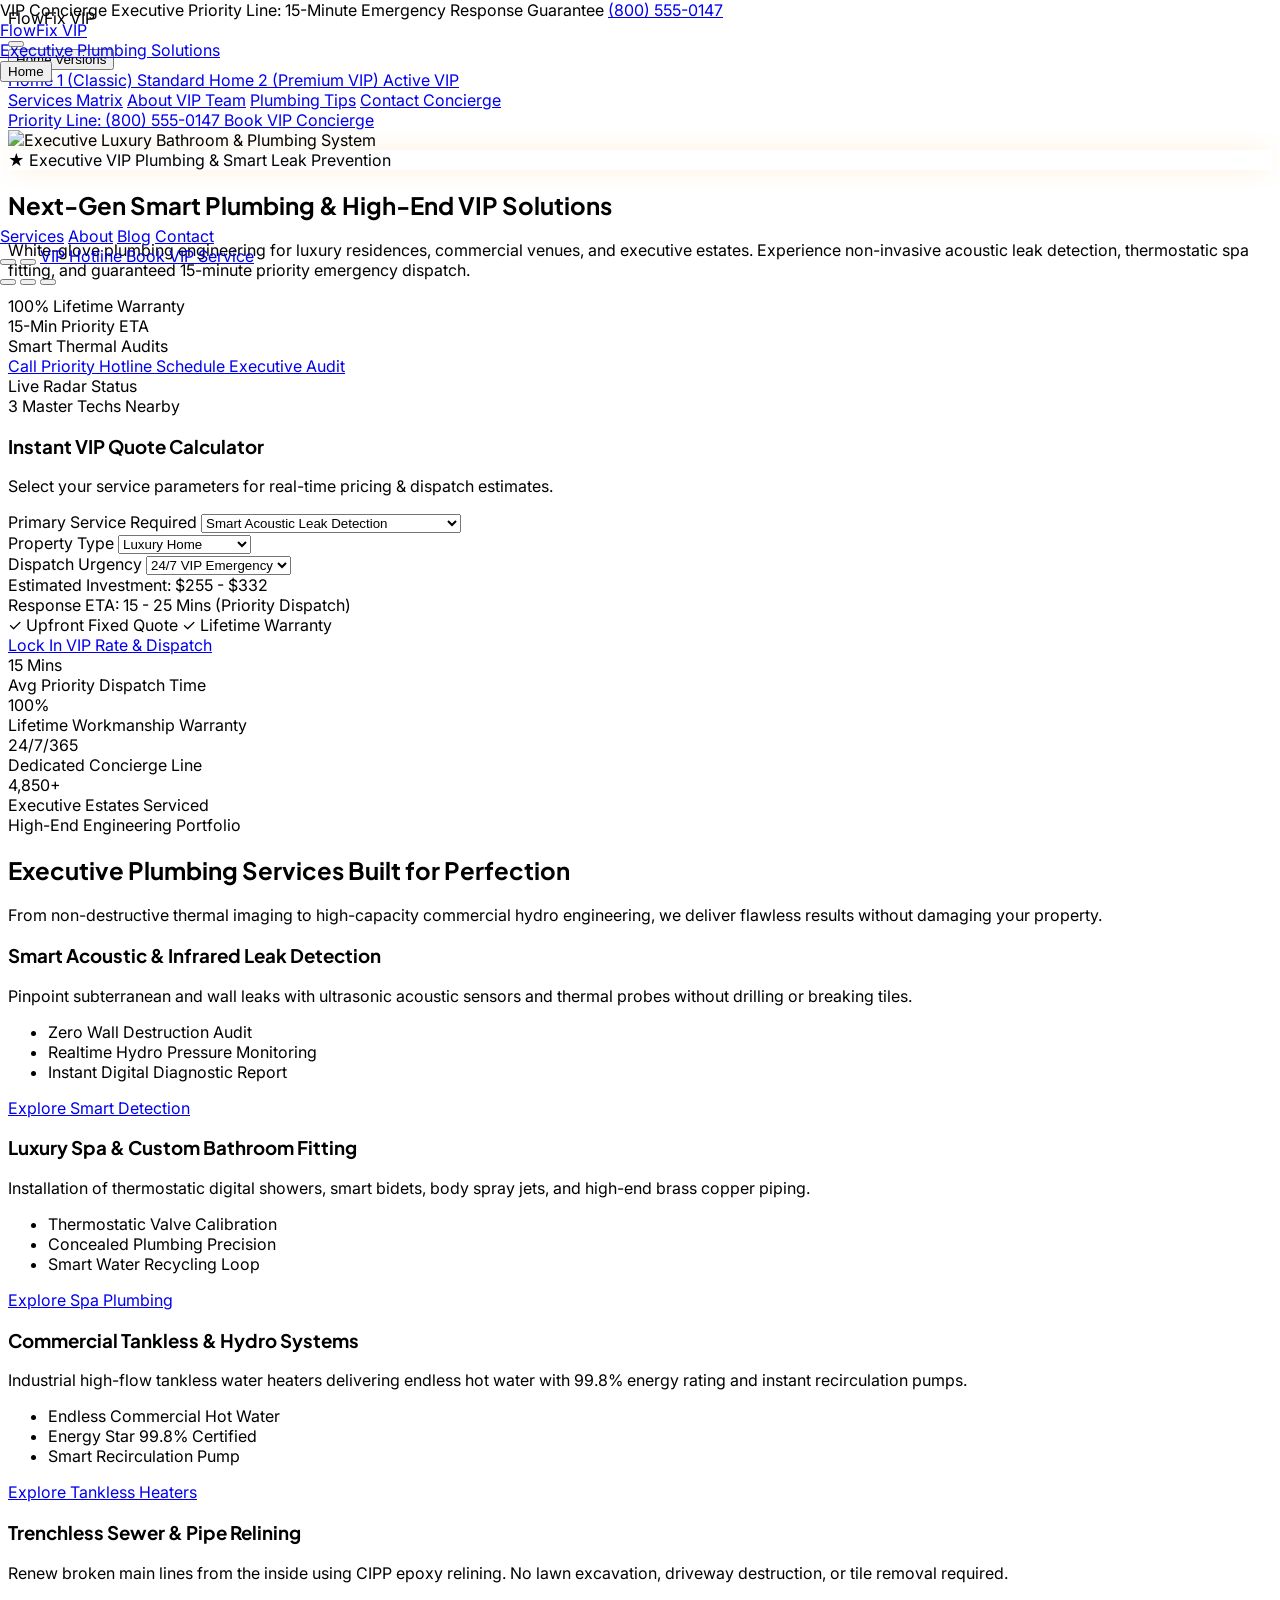
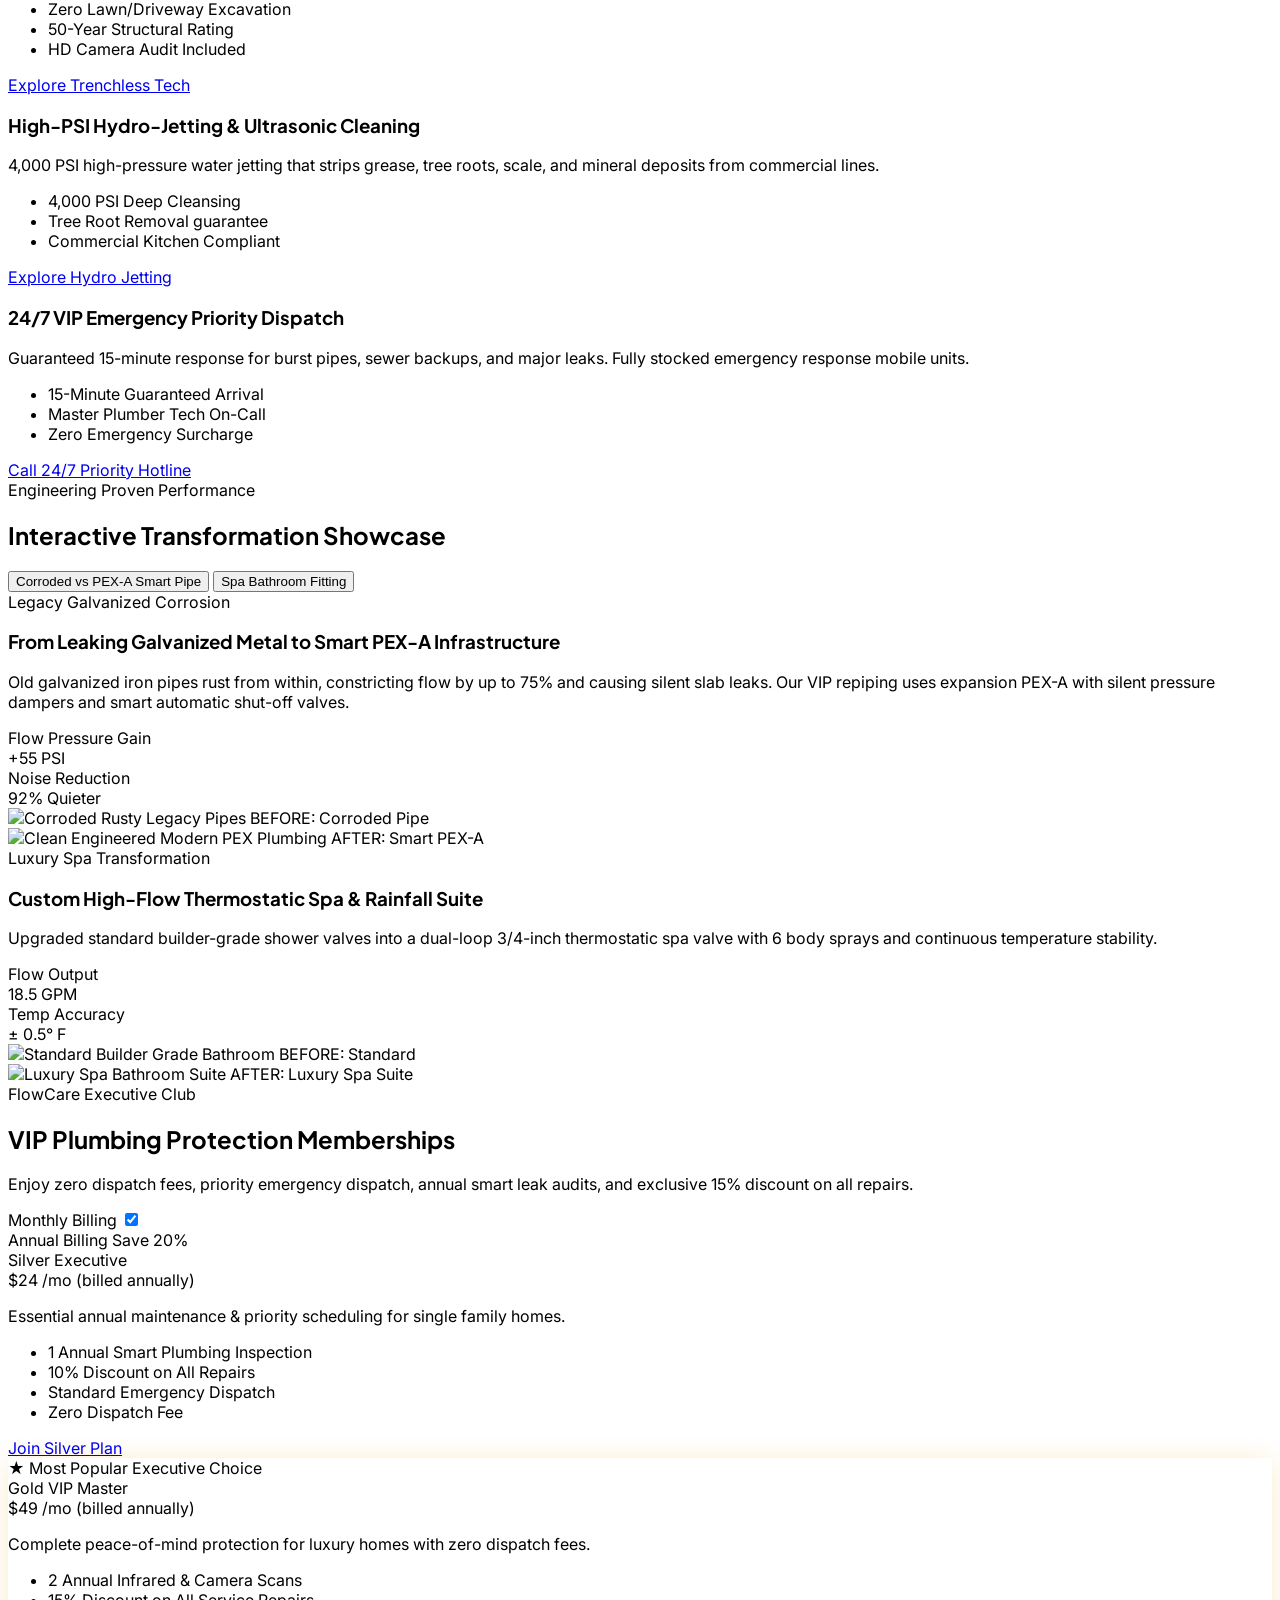
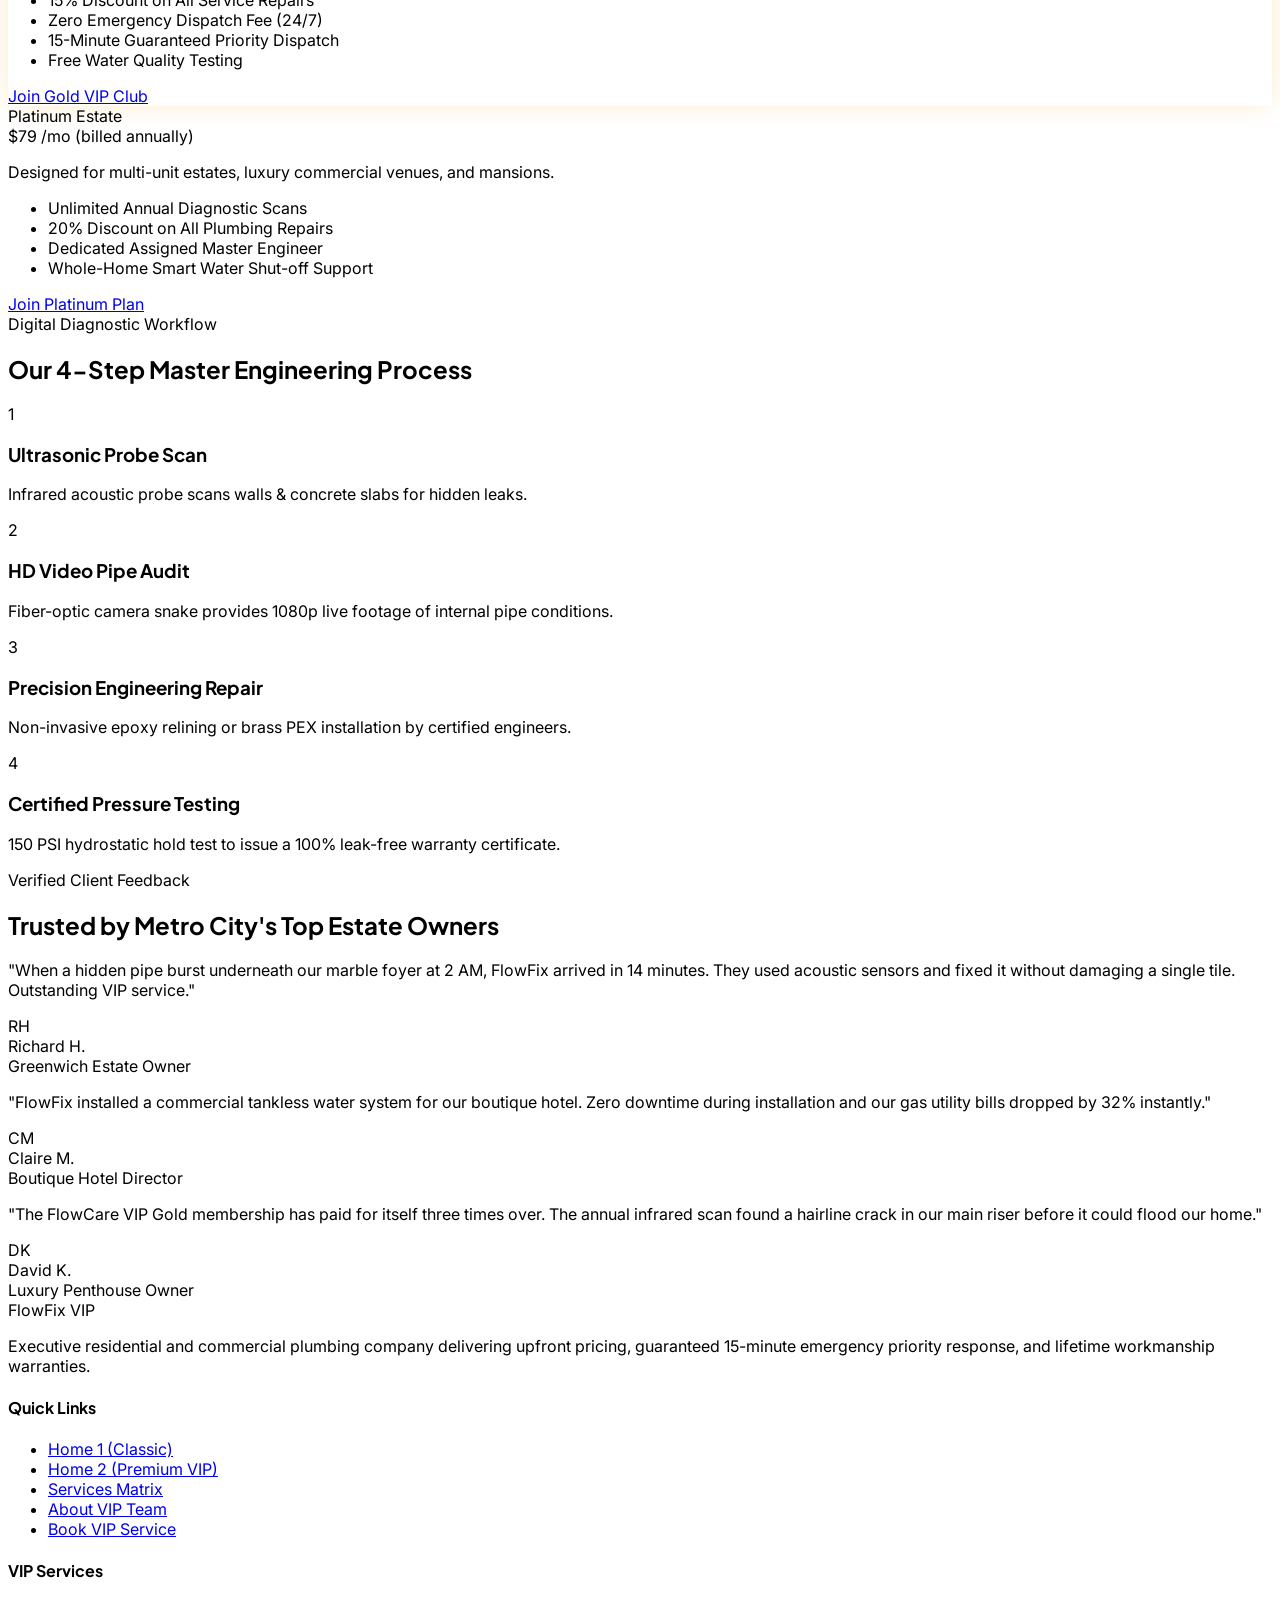
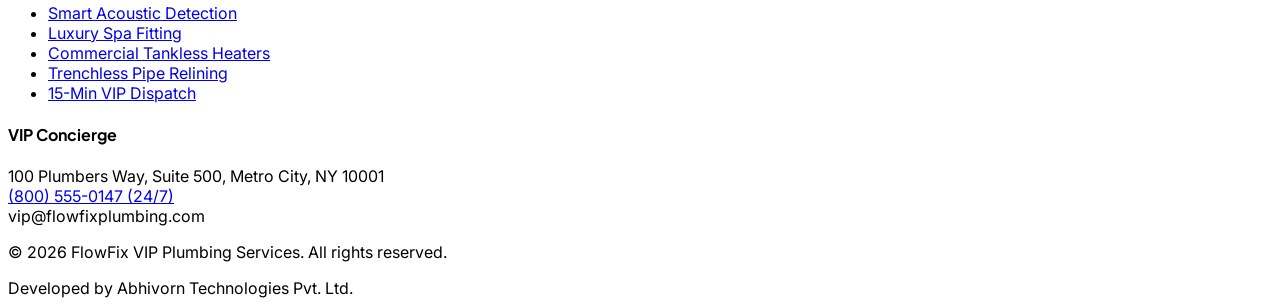
==== plumbing-services-template/index-2.html @ 9ced5f28 "i have updated homepage2 and theme" ====
<!DOCTYPE html>
<html lang="en" class="scroll-smooth">
<head>
  <meta charset="UTF-8">
  <meta name="viewport" content="width=device-width, initial-scale=1.0">
  <title>FlowFix VIP Plumbing - Premium Smart Plumbing & Executive Priority Services</title>
  <meta name="description" content="FlowFix VIP Plumbing offers high-end smart leak detection, luxury bathroom fitting, tankless water heater engineering, and 15-minute priority emergency dispatch.">
  <meta name="keywords" content="premium plumbing, smart leak detection, luxury bathroom plumbing, commercial plumber, 24/7 priority emergency plumber">
  
  <!-- Open Graph / Social Media -->
  <meta property="og:type" content="website">
  <meta property="og:title" content="FlowFix VIP Plumbing - Executive Plumbing & Smart Solutions">
  <meta property="og:description" content="White-glove plumbing care, smart acoustic leak detection, and 15-minute priority dispatch for luxury residences and commercial estates.">
  <meta property="og:image" content="https://images.unsplash.com/photo-1600585154340-be6161a56a0c?auto=format&fit=crop&w=1200&q=80">
  
  <!-- Favicon -->
  <link rel="icon" type="image/svg+xml" href="data:image/svg+xml,<svg xmlns='http://www.w3.org/2000/svg' viewBox='0 0 24 24' fill='none' stroke='%230d9488' stroke-width='2'><path d='M14.7 6.3a1 1 0 0 0 0 1.4l1.6 1.6a1 1 0 0 0 1.4 0l3.77-3.77a6 6 0 0 1-7.94 7.94l-6.91 6.91a2.12 2.12 0 0 1-3-3l6.91-6.91a6 6 0 0 1 7.94-7.94l-3.76 3.76z'/></svg>">
  
  <!-- Tailwind CSS via CDN -->
  <script src="https://cdn.tailwindcss.com"></script>
  <script>
    tailwind.config = {
      darkMode: 'class',
      theme: {
        extend: {
          colors: {
            primary: {
              DEFAULT: '#0f172a',
              50: '#f8fafc',
              100: '#f1f5f9',
              800: '#1e293b',
              900: '#0f172a',
            },
            secondary: {
              DEFAULT: '#0d9488',
              50: '#f0fdfa',
              100: '#ccfbf1',
              500: '#14b8a6',
              600: '#0d9488',
              700: '#0f766e',
            },
            emergency: {
              DEFAULT: '#dc2626',
              600: '#dc2626',
              700: '#b91c1c',
            }
          },
          fontFamily: {
            sans: ['"Plus Jakarta Sans"', 'Inter', 'sans-serif'],
          }
        }
      }
    }
  </script>
  
  <!-- Custom Stylesheets -->
  <link rel="stylesheet" href="assets/css/style.css">
  <link rel="stylesheet" href="assets/css/dark-mode.css">
  <link rel="stylesheet" href="assets/css/rtl.css">

  <!-- Lucide Icons -->
  <script src="https://unpkg.com/lucide@latest"></script>

  <!-- JSON-LD Structured Data -->
  <script type="application/ld+json">
  {
    "@context": "https://schema.org",
    "@type": "PlumbingService",
    "name": "FlowFix VIP Plumbing Services",
    "image": "https://images.unsplash.com/photo-1600585154340-be6161a56a0c?auto=format&fit=crop&w=1200&q=80",
    "telephone": "(800) 555-0147",
    "email": "vip@flowfixplumbing.com",
    "priceRange": "$$$",
    "address": {
      "@type": "PostalAddress",
      "streetAddress": "100 Plumbers Way, Suite 500 Executive Tower",
      "addressLocality": "Metro City",
      "addressRegion": "NY",
      "postalCode": "10001",
      "addressCountry": "US"
    },
    "openingHoursSpecification": {
      "@type": "OpeningHoursSpecification",
      "dayOfWeek": ["Monday", "Tuesday", "Wednesday", "Thursday", "Friday", "Saturday", "Sunday"],
      "opens": "00:00",
      "closes": "23:59"
    },
    "areaServed": "Metro Area & Executive Suburbs (40 Miles Radius)",
    "description": "Premium VIP plumbing service specializing in smart leak detection, luxury bathroom installations, tankless hydro engineering, and 15-minute emergency priority dispatch."
  }
  </script>
</head>
<body class="bg-slate-50 text-slate-900 dark:bg-slate-950 dark:text-slate-100 transition-colors duration-300">

  <!-- Header Section (Fixed Top Navbar) -->
  <header class="fixed top-0 left-0 right-0 z-50 bg-white/95 dark:bg-slate-900/95 backdrop-blur-md border-b border-slate-200 dark:border-slate-800 transition-all">
    <!-- VIP Emergency Announcement Bar -->
    <div class="bg-gradient-to-r from-amber-600 via-teal-700 to-slate-900 text-white py-2 px-4 text-center text-xs md:text-sm font-bold flex items-center justify-center gap-2 shadow-md">
      <span class="inline-flex items-center gap-1 px-2 py-0.5 rounded bg-amber-400 text-slate-950 text-[10px] uppercase font-black tracking-wider">VIP Concierge</span>
      <i data-lucide="shield-check" class="w-4 h-4 text-amber-300"></i>
      <span>Executive Priority Line: 15-Minute Emergency Response Guarantee</span>
      <a href="tel:8005550147" class="underline hover:text-amber-200 ml-2 font-black tracking-wide">(800) 555-0147</a>
    </div>

    <div class="max-w-7xl mx-auto px-4 sm:px-6 lg:px-8">
      <div class="flex items-center justify-between h-20">
        
        <!-- Brand Logo -->
        <a href="index-2.html" class="flex items-center gap-3 group focus:outline-none" aria-label="FlowFix VIP Plumbing Home">
          <div class="w-11 h-11 rounded-xl bg-gradient-to-tr from-teal-600 to-amber-500 flex items-center justify-center text-white shadow-lg shadow-teal-600/30 group-hover:scale-105 transition-transform">
            <i data-lucide="sparkles" class="w-6 h-6"></i>
          </div>
          <div class="flex flex-col">
            <div class="flex items-center gap-1.5">
              <span class="text-2xl font-extrabold tracking-tight text-slate-900 dark:text-white leading-none">Flow<span class="text-teal-600">Fix</span></span>
              <span class="px-1.5 py-0.5 rounded text-[9px] font-black uppercase bg-amber-500/20 text-amber-600 dark:text-amber-400 border border-amber-500/30">VIP</span>
            </div>
            <span class="text-[10px] font-bold tracking-widest text-slate-500 dark:text-slate-400 uppercase leading-none mt-1">Executive Plumbing Solutions</span>
          </div>
        </a>

        <!-- Desktop Navigation Links -->
        <nav class="hidden lg:flex items-center space-x-8 font-medium text-sm text-slate-700 dark:text-slate-200">
          <!-- Home Dropdown Menu -->
          <div class="nav-dropdown group relative">
            <button type="button" class="nav-dropdown-btn inline-flex items-center gap-1.5 py-2 text-teal-600 dark:text-teal-400 font-bold hover:text-teal-700 dark:hover:text-teal-300 transition-colors focus:outline-none" aria-expanded="false" aria-haspopup="true">
              <span>Home</span>
              <i data-lucide="chevron-down" class="w-4 h-4 transition-transform duration-200 dropdown-chevron"></i>
            </button>
            <div class="nav-dropdown-menu absolute left-0 top-full mt-1 w-72 rounded-xl bg-white dark:bg-slate-900 shadow-2xl border border-slate-200 dark:border-slate-800 p-2.5 z-50">
              <a href="index.html" class="flex items-start gap-3 p-3 rounded-lg hover:bg-slate-100 dark:hover:bg-slate-800 text-slate-900 dark:text-white transition-colors group/item">
                <div class="p-2 rounded-lg bg-teal-600 text-white shrink-0 shadow-md">
                  <i data-lucide="home" class="w-4 h-4"></i>
                </div>
                <div>
                  <div class="text-xs font-bold flex items-center gap-2">
                    <span>Home 1 (Classic)</span>
                    <span class="text-[10px] px-1.5 py-0.5 rounded bg-slate-100 dark:bg-slate-800 text-slate-600 dark:text-slate-400 font-bold">Standard</span>
                  </div>
                  <p class="text-[11px] text-slate-500 dark:text-slate-400 leading-snug mt-0.5">Classic residential & emergency repairs</p>
                </div>
              </a>
              <a href="index-2.html" class="flex items-start gap-3 p-3 rounded-lg bg-amber-50 dark:bg-amber-950/40 text-slate-900 dark:text-white transition-colors group/item mt-1">
                <div class="p-2 rounded-lg bg-amber-500 text-white shrink-0 shadow-md">
                  <i data-lucide="sparkles" class="w-4 h-4"></i>
                </div>
                <div>
                  <div class="text-xs font-bold flex items-center gap-2">
                    <span>Home 2 (Premium VIP)</span>
                    <span class="text-[10px] px-1.5 py-0.5 rounded bg-amber-500 text-slate-950 font-black uppercase">Active VIP</span>
                  </div>
                  <p class="text-[11px] text-slate-500 dark:text-slate-400 leading-snug mt-0.5">Luxury smart plumbing & priority dispatch</p>
                </div>
              </a>
            </div>
          </div>

          <a href="pages/services.html" class="hover:text-teal-600 dark:hover:text-teal-400 transition-colors">Services</a>
          <a href="pages/about.html" class="hover:text-teal-600 dark:hover:text-teal-400 transition-colors">About</a>
          <a href="pages/blog.html" class="hover:text-teal-600 dark:hover:text-teal-400 transition-colors">Blog</a>
          <a href="pages/contact.html" class="hover:text-teal-600 dark:hover:text-teal-400 transition-colors">Contact</a>
        </nav>

        <!-- Controls & Header CTAs -->
        <div class="hidden lg:flex items-center space-x-3">
          
          <!-- Theme Toggle -->
          <button type="button" class="theme-toggle-btn p-2.5 rounded-lg border border-slate-200 dark:border-slate-700 text-slate-600 dark:text-slate-300 hover:bg-slate-100 dark:hover:bg-slate-800 transition-colors" aria-label="Toggle dark/light mode">
            <i data-lucide="sun" class="w-5 h-5 hidden dark:block text-amber-400"></i>
            <i data-lucide="moon" class="w-5 h-5 block dark:hidden text-slate-600"></i>
          </button>

          <!-- RTL Toggle Button -->
          <button type="button" class="rtl-toggle-btn p-2.5 rounded-lg border border-slate-200 dark:border-slate-700 text-slate-600 dark:text-slate-300 hover:bg-slate-100 dark:hover:bg-slate-800 transition-colors" aria-label="Toggle LTR/RTL layout direction" title="Toggle Layout Direction (LTR/RTL)">
            <i data-lucide="arrow-left-right" class="w-5 h-5"></i>
          </button>

          <!-- VIP Priority Hotline CTA -->
          <a href="tel:8005550147" class="inline-flex items-center gap-2 px-4 py-2.5 rounded-lg bg-red-600 text-white hover:bg-red-700 font-bold text-xs uppercase tracking-wider transition-all shadow-md shadow-red-600/20 active:scale-95">
            <i data-lucide="phone-call" class="w-4 h-4 animate-bounce"></i>
            <span>VIP Hotline</span>
          </a>

          <!-- Book VIP Service CTA -->
          <a href="pages/booking.html" class="inline-flex items-center gap-2 px-5 py-2.5 rounded-lg bg-gradient-to-r from-teal-600 to-teal-700 text-white hover:from-teal-700 hover:to-teal-800 font-bold text-sm transition-all shadow-lg shadow-teal-600/25 active:scale-95">
            <i data-lucide="award" class="w-4 h-4 text-amber-300"></i>
            <span>Book VIP Service</span>
          </a>
        </div>

        <!-- Mobile Menu Controls -->
        <div class="flex items-center gap-2 lg:hidden">
          <button type="button" class="theme-toggle-btn p-2 rounded-lg border border-slate-200 dark:border-slate-700 text-slate-600 dark:text-slate-300" aria-label="Toggle dark/light mode">
            <i data-lucide="sun" class="w-5 h-5 hidden dark:block text-amber-400"></i>
            <i data-lucide="moon" class="w-5 h-5 block dark:hidden"></i>
          </button>
          <button type="button" class="rtl-toggle-btn p-2 rounded-lg border border-slate-200 dark:border-slate-700 text-slate-600 dark:text-slate-300 transition-colors" aria-label="Toggle LTR/RTL layout direction">
            <i data-lucide="arrow-left-right" class="w-5 h-5"></i>
          </button>
          <button type="button" id="mobile-menu-btn" class="p-2.5 rounded-lg text-slate-700 dark:text-slate-200 hover:bg-slate-100 dark:hover:bg-slate-800 focus:outline-none" aria-expanded="false" aria-label="Toggle mobile menu">
            <i data-lucide="menu" class="w-6 h-6"></i>
          </button>
        </div>

      </div>
    </div>
  </header>

  <!-- Mobile Drawer Menu Overlay -->
  <div id="mobile-menu-overlay" class="fixed inset-0 bg-slate-950/60 z-[60] hidden backdrop-blur-sm"></div>
  <div id="mobile-menu-drawer" class="fixed inset-y-0 right-0 w-full max-w-xs bg-white dark:bg-slate-900 z-[60] transform translate-x-full transition-transform duration-300 ease-in-out shadow-2xl p-6 flex flex-col justify-between hidden">
    <div>
      <div class="flex items-center justify-between pb-6 border-b border-slate-200 dark:border-slate-800">
        <div class="flex items-center gap-2">
          <div class="w-9 h-9 rounded-lg bg-gradient-to-tr from-teal-600 to-amber-500 flex items-center justify-center text-white">
            <i data-lucide="sparkles" class="w-5 h-5"></i>
          </div>
          <span class="text-xl font-bold text-slate-900 dark:text-white">Flow<span class="text-teal-600">Fix</span> <span class="text-xs text-amber-500 font-black uppercase">VIP</span></span>
        </div>
        <button type="button" id="mobile-menu-close-btn" class="p-2 rounded-lg text-slate-500 hover:text-slate-700 dark:hover:text-white focus:outline-none" aria-label="Close mobile menu">
          <i data-lucide="x" class="w-6 h-6"></i>
        </button>
      </div>

      <nav class="mt-6 flex flex-col space-y-3 font-semibold text-slate-800 dark:text-slate-200">
        <!-- Mobile Expandable Home Accordion -->
        <div class="border-b border-slate-100 dark:border-slate-800 pb-3">
          <button type="button" class="mobile-home-toggle w-full flex items-center justify-between py-2 text-amber-600 dark:text-amber-400 font-extrabold focus:outline-none" aria-expanded="true">
            <span class="flex items-center gap-2">
              <i data-lucide="sparkles" class="w-4 h-4 text-amber-500"></i>
              Home Versions
            </span>
            <i data-lucide="chevron-down" class="w-4 h-4 text-slate-400 transition-transform duration-200 mobile-home-chevron"></i>
          </button>
          <div class="mobile-home-sub pl-3 mt-1.5 space-y-1.5 border-l-2 border-amber-500/30">
            <a href="index.html" class="flex items-center justify-between p-2 rounded-lg hover:bg-slate-100 dark:hover:bg-slate-800 text-slate-700 dark:text-slate-300 text-xs font-semibold">
              <span>Home 1 (Classic)</span>
              <span class="text-[10px] px-1.5 py-0.5 rounded bg-slate-100 dark:bg-slate-800 text-slate-600 font-bold">Standard</span>
            </a>
            <a href="index-2.html" class="flex items-center justify-between p-2 rounded-lg bg-amber-50 dark:bg-slate-800 text-amber-700 dark:text-amber-300 text-xs font-bold">
              <span>Home 2 (Premium VIP)</span>
              <span class="text-[10px] px-1.5 py-0.5 rounded bg-amber-500 text-slate-950 font-black">Active VIP</span>
            </a>
          </div>
        </div>

        <a href="pages/services.html" class="hover:text-teal-600 py-2 border-b border-slate-100 dark:border-slate-800 transition-colors">Services Matrix</a>
        <a href="pages/about.html" class="hover:text-teal-600 py-2 border-b border-slate-100 dark:border-slate-800 transition-colors">About VIP Team</a>
        <a href="pages/blog.html" class="hover:text-teal-600 py-2 border-b border-slate-100 dark:border-slate-800 transition-colors">Plumbing Tips</a>
        <a href="pages/contact.html" class="hover:text-teal-600 py-2 border-b border-slate-100 dark:border-slate-800 transition-colors">Contact Concierge</a>
      </nav>
    </div>

    <div class="space-y-3 pt-6 border-t border-slate-200 dark:border-slate-800">
      <a href="tel:8005550147" class="w-full flex items-center justify-center gap-2 py-3 rounded-lg bg-red-600 hover:bg-red-700 text-white font-bold text-sm shadow-md">
        <i data-lucide="phone-call" class="w-4 h-4"></i>
        Priority Line: (800) 555-0147
      </a>
      <a href="pages/booking.html" class="w-full flex items-center justify-center gap-2 py-3 rounded-lg bg-gradient-to-r from-teal-600 to-amber-600 text-white font-bold text-sm shadow-md">
        <i data-lucide="calendar" class="w-4 h-4"></i>
        Book VIP Concierge
      </a>
    </div>
  </div>

  <!-- Hero Section: Premium VIP Layout with Background Visual & Priority Estimator Widget -->
  <section class="relative bg-slate-100 dark:bg-slate-950 text-slate-900 dark:text-white transition-colors duration-300 overflow-hidden pt-36 pb-20 md:pt-44 md:pb-28 lg:pt-48 lg:pb-36 border-b border-slate-200 dark:border-slate-800">
    <!-- Hero Background Image & Luxury Gradient Overlay -->
    <div class="absolute inset-0 z-0">
      <img src="https://images.unsplash.com/photo-1600585154340-be6161a56a0c?auto=format&fit=crop&w=1920&q=80" alt="Executive Luxury Bathroom & Plumbing System" class="w-full h-full object-cover opacity-15 dark:opacity-25 transition-opacity duration-300">
      <div class="absolute inset-0 bg-gradient-to-r from-slate-100 via-slate-100/95 to-slate-100/40 dark:from-slate-950 dark:via-slate-950/90 dark:to-slate-950/60 transition-colors duration-300"></div>
    </div>

    <div class="relative z-10 max-w-7xl mx-auto px-4 sm:px-6 lg:px-8">
      <div class="grid grid-cols-1 lg:grid-cols-12 gap-12 items-center">
        
        <!-- Hero Content Column -->
        <div class="lg:col-span-7 space-y-6">
          <div class="inline-flex items-center gap-2.5 px-4 py-2 rounded-full bg-amber-500/10 border border-amber-500/30 text-amber-700 dark:text-amber-300 font-extrabold text-xs uppercase tracking-wider shadow-md glow-gold">
            <span class="w-2.5 h-2.5 rounded-full bg-amber-500 animate-ping"></span>
            ★ Executive VIP Plumbing & Smart Leak Prevention
          </div>

          <h1 class="text-3xl sm:text-5xl lg:text-6xl font-extrabold tracking-tight leading-tight text-slate-900 dark:text-white">
            Next-Gen <span class="text-transparent bg-clip-text bg-gradient-to-r from-teal-600 via-amber-500 to-teal-700 dark:from-teal-400 dark:via-amber-300 dark:to-teal-200">Smart Plumbing</span> & High-End VIP Solutions
          </h1>

          <p class="text-base sm:text-lg text-slate-600 dark:text-slate-300 max-w-2xl font-normal leading-relaxed">
            White-glove plumbing engineering for luxury residences, commercial venues, and executive estates. Experience non-invasive acoustic leak detection, thermostatic spa fitting, and guaranteed 15-minute priority emergency dispatch.
          </p>

          <!-- Key Highlights Badges -->
          <div class="grid grid-cols-2 sm:grid-cols-3 gap-3 pt-2">
            <div class="flex items-center gap-2 text-xs font-bold text-slate-700 dark:text-slate-200 bg-white/80 dark:bg-slate-800/80 p-2.5 rounded-xl border border-slate-200 dark:border-slate-700/60 shadow-sm">
              <i data-lucide="shield-check" class="w-4 h-4 text-amber-500 dark:text-amber-400"></i>
              <span>100% Lifetime Warranty</span>
            </div>
            <div class="flex items-center gap-2 text-xs font-bold text-slate-700 dark:text-slate-200 bg-white/80 dark:bg-slate-800/80 p-2.5 rounded-xl border border-slate-200 dark:border-slate-700/60 shadow-sm">
              <i data-lucide="zap" class="w-4 h-4 text-teal-600 dark:text-teal-400"></i>
              <span>15-Min Priority ETA</span>
            </div>
            <div class="flex items-center gap-2 text-xs font-bold text-slate-700 dark:text-slate-200 bg-white/80 dark:bg-slate-800/80 p-2.5 rounded-xl border border-slate-200 dark:border-slate-700/60 shadow-sm col-span-2 sm:col-span-1">
              <i data-lucide="cpu" class="w-4 h-4 text-blue-600 dark:text-blue-400"></i>
              <span>Smart Thermal Audits</span>
            </div>
          </div>

          <!-- Hero Action Buttons -->
          <div class="flex flex-col sm:flex-row gap-4 pt-4">
            <a href="tel:8005550147" class="inline-flex items-center justify-center gap-2.5 px-7 py-4 rounded-xl bg-red-600 hover:bg-red-700 text-white font-bold text-base shadow-xl shadow-red-600/30 transition-all active:scale-[0.98]">
              <i data-lucide="phone-call" class="w-5 h-5"></i>
              Call Priority Hotline
            </a>
            <a href="pages/booking.html" class="inline-flex items-center justify-center gap-2.5 px-7 py-4 rounded-xl bg-gradient-to-r from-teal-600 to-amber-600 hover:from-teal-500 hover:to-amber-500 text-white font-bold text-base shadow-xl shadow-teal-600/25 transition-all active:scale-[0.98]">
              <i data-lucide="calendar" class="w-5 h-5"></i>
              Schedule Executive Audit
            </a>
          </div>
        </div>

        <!-- Hero Interactive Widget Column: Live Radar & Instant Estimator -->
        <div class="lg:col-span-5">
          <div class="bg-white/95 dark:bg-slate-900/95 backdrop-blur-xl p-6 sm:p-8 rounded-3xl border border-slate-200 dark:border-slate-700/90 shadow-2xl space-y-6 relative overflow-hidden transition-colors duration-300">
            <!-- Pulsing Status Bar -->
            <div class="flex items-center justify-between pb-4 border-b border-slate-200 dark:border-slate-700/80">
              <div class="flex items-center gap-2">
                <span class="w-3 h-3 rounded-full bg-emerald-500 animate-pulse"></span>
                <span class="text-xs font-black uppercase tracking-wider text-emerald-600 dark:text-emerald-400">Live Radar Status</span>
              </div>
              <span class="text-xs font-extrabold text-slate-700 dark:text-slate-200">3 Master Techs Nearby</span>
            </div>

            <div class="space-y-1">
              <h3 class="text-xl font-extrabold text-slate-900 dark:text-white flex items-center gap-2">
                <i data-lucide="calculator" class="w-5.5 h-5.5 text-amber-500 dark:text-amber-400"></i>
                Instant VIP Quote Calculator
              </h3>
              <p class="text-xs text-slate-600 dark:text-slate-300 font-medium leading-relaxed">Select your service parameters for real-time pricing & dispatch estimates.</p>
            </div>

            <!-- Estimator Form Controls -->
            <div class="space-y-4">
              <div>
                <label for="vip-estimator-service" class="block text-xs font-extrabold text-slate-700 dark:text-slate-200 mb-1.5 uppercase tracking-wide">Primary Service Required</label>
                <select id="vip-estimator-service" class="w-full px-3.5 py-3 rounded-xl bg-slate-100 dark:bg-slate-800 border border-slate-300 dark:border-slate-600 text-slate-900 dark:text-white text-xs font-bold focus:outline-none focus:border-amber-500 focus:ring-2 focus:ring-amber-500/20">
                  <option value="leak-detection">Smart Acoustic Leak Detection</option>
                  <option value="luxury-bath">Luxury Bathroom & Spa Fitting</option>
                  <option value="tankless">Commercial Tankless Hot Water System</option>
                  <option value="trenchless">Trenchless Sewer & Pipe Renewal</option>
                  <option value="hydro-jetting">High-PSI Hydro-Jetting Cleaning</option>
                </select>
              </div>

              <div class="grid grid-cols-2 gap-3">
                <div>
                  <label for="vip-estimator-property" class="block text-xs font-extrabold text-slate-700 dark:text-slate-200 mb-1.5 uppercase tracking-wide">Property Type</label>
                  <select id="vip-estimator-property" class="w-full px-3 py-3 rounded-xl bg-slate-100 dark:bg-slate-800 border border-slate-300 dark:border-slate-600 text-slate-900 dark:text-white text-xs font-bold focus:outline-none focus:border-amber-500 focus:ring-2 focus:ring-amber-500/20">
                    <option value="residential">Luxury Home</option>
                    <option value="estate">Executive Estate</option>
                    <option value="commercial">Commercial Tower</option>
                  </select>
                </div>
                <div>
                  <label for="vip-estimator-urgency" class="block text-xs font-extrabold text-slate-700 dark:text-slate-200 mb-1.5 uppercase tracking-wide">Dispatch Urgency</label>
                  <select id="vip-estimator-urgency" class="w-full px-3 py-3 rounded-xl bg-slate-100 dark:bg-slate-800 border border-slate-300 dark:border-slate-600 text-slate-900 dark:text-white text-xs font-bold focus:outline-none focus:border-amber-500 focus:ring-2 focus:ring-amber-500/20">
                    <option value="standard">Scheduled Visit</option>
                    <option value="emergency" selected>24/7 VIP Emergency</option>
                  </select>
                </div>
              </div>

              <!-- Realtime Output Box -->
              <div class="p-4 rounded-2xl bg-slate-50 dark:bg-slate-800/90 border border-slate-200 dark:border-slate-700 space-y-3 shadow-inner">
                <div class="flex items-center justify-between text-xs">
                  <span class="text-slate-700 dark:text-slate-200 font-extrabold">Estimated Investment:</span>
                  <span id="vip-estimated-price" class="text-2xl font-black text-amber-600 dark:text-amber-400 tracking-tight">$180 - $234</span>
                </div>
                <div class="flex items-center justify-between text-xs">
                  <span class="text-slate-700 dark:text-slate-200 font-extrabold">Response ETA:</span>
                  <span id="vip-estimated-eta" class="text-xs font-black text-red-600 dark:text-red-400 flex items-center gap-1">15 - 25 Mins (Priority Dispatch)</span>
                </div>
                <div id="vip-perks-list" class="flex flex-wrap gap-2 pt-2.5 border-t border-slate-200 dark:border-slate-700">
                  <span class="inline-flex items-center gap-1 px-2.5 py-1 rounded-full bg-teal-50 dark:bg-teal-500/20 text-teal-700 dark:text-teal-300 border border-teal-200 dark:border-teal-500/40 text-xs font-bold">✓ Upfront Fixed Quote</span>
                  <span class="inline-flex items-center gap-1 px-2.5 py-1 rounded-full bg-blue-50 dark:bg-blue-500/20 text-blue-700 dark:text-blue-300 border border-blue-200 dark:border-blue-500/40 text-xs font-bold">✓ Lifetime Warranty</span>
                </div>
              </div>

              <a href="pages/booking.html" class="w-full flex items-center justify-center gap-2 py-3.5 rounded-xl bg-amber-500 hover:bg-amber-400 text-slate-950 font-black text-sm transition-all shadow-lg shadow-amber-500/25 active:scale-[0.98]">
                <i data-lucide="check-circle" class="w-4.5 h-4.5"></i>
                Lock In VIP Rate & Dispatch
              </a>
            </div>

          </div>
        </div>

      </div>
    </div>
  </section>

  <!-- Section 1: VIP Real-Time Stats & Guarantee Bar -->
  <section class="relative bg-slate-900/90 border-b border-slate-800 text-white py-10">
    <div class="max-w-7xl mx-auto px-4 sm:px-6 lg:px-8">
      <div class="grid grid-cols-2 lg:grid-cols-4 gap-6 text-center">
        
        <div class="p-4 rounded-2xl bg-slate-800/60 border border-slate-700/50 space-y-1">
          <div class="text-2xl sm:text-3xl font-black text-amber-400">15 Mins</div>
          <div class="text-xs font-bold text-slate-300">Avg Priority Dispatch Time</div>
        </div>

        <div class="p-4 rounded-2xl bg-slate-800/60 border border-slate-700/50 space-y-1">
          <div class="text-2xl sm:text-3xl font-black text-teal-400">100%</div>
          <div class="text-xs font-bold text-slate-300">Lifetime Workmanship Warranty</div>
        </div>

        <div class="p-4 rounded-2xl bg-slate-800/60 border border-slate-700/50 space-y-1">
          <div class="text-2xl sm:text-3xl font-black text-amber-400">24/7/365</div>
          <div class="text-xs font-bold text-slate-300">Dedicated Concierge Line</div>
        </div>

        <div class="p-4 rounded-2xl bg-slate-800/60 border border-slate-700/50 space-y-1">
          <div class="text-2xl sm:text-3xl font-black text-teal-400">4,850+</div>
          <div class="text-xs font-bold text-slate-300">Executive Estates Serviced</div>
        </div>

      </div>
    </div>
  </section>

  <!-- Section 2: High-End Interactive Solutions Matrix (Premium Card Layout) -->
  <section class="py-20 lg:py-28 bg-slate-50 dark:bg-slate-950 text-slate-900 dark:text-white transition-colors">
    <div class="max-w-7xl mx-auto px-4 sm:px-6 lg:px-8 space-y-16">
      
      <!-- Section Header -->
      <div class="text-center space-y-4 max-w-3xl mx-auto">
        <div class="inline-flex items-center gap-2 px-3.5 py-1.5 rounded-full bg-teal-500/10 border border-teal-500/30 text-teal-700 dark:text-teal-300 font-extrabold text-xs uppercase tracking-wider">
          <i data-lucide="award" class="w-4 h-4 text-amber-500"></i>
          High-End Engineering Portfolio
        </div>
        <h2 class="text-3xl sm:text-4xl lg:text-5xl font-extrabold tracking-tight">
          Executive Plumbing Services Built for Perfection
        </h2>
        <p class="text-base sm:text-lg text-slate-600 dark:text-slate-400 leading-relaxed">
          From non-destructive thermal imaging to high-capacity commercial hydro engineering, we deliver flawless results without damaging your property.
        </p>
      </div>

      <!-- Solutions Matrix Cards Grid -->
      <div class="grid grid-cols-1 md:grid-cols-2 lg:grid-cols-3 gap-8">
        
        <!-- Service Card 1 -->
        <div class="card-hover p-8 rounded-3xl bg-white dark:bg-slate-900 border border-slate-200 dark:border-slate-800 shadow-xl space-y-6 flex flex-col justify-between">
          <div class="space-y-4">
            <div class="w-14 h-14 rounded-2xl bg-teal-50 dark:bg-teal-950/60 border border-teal-500/30 text-teal-600 dark:text-teal-400 flex items-center justify-center shadow-md">
              <i data-lucide="activity" class="w-7 h-7"></i>
            </div>
            <h3 class="text-xl font-extrabold text-slate-900 dark:text-white">
              Smart Acoustic & Infrared Leak Detection
            </h3>
            <p class="text-sm text-slate-600 dark:text-slate-400 leading-relaxed">
              Pinpoint subterranean and wall leaks with ultrasonic acoustic sensors and thermal probes without drilling or breaking tiles.
            </p>
            <ul class="space-y-2 text-xs font-bold text-slate-700 dark:text-slate-300">
              <li class="flex items-center gap-2"><i data-lucide="check-circle-2" class="w-4 h-4 text-teal-500"></i> Zero Wall Destruction Audit</li>
              <li class="flex items-center gap-2"><i data-lucide="check-circle-2" class="w-4 h-4 text-teal-500"></i> Realtime Hydro Pressure Monitoring</li>
              <li class="flex items-center gap-2"><i data-lucide="check-circle-2" class="w-4 h-4 text-teal-500"></i> Instant Digital Diagnostic Report</li>
            </ul>
          </div>
          <a href="pages/service-detail.html" class="inline-flex items-center justify-between w-full p-3 rounded-xl bg-slate-100 dark:bg-slate-800 text-slate-900 dark:text-white font-bold text-xs hover:bg-teal-600 hover:text-white dark:hover:bg-teal-600 transition-colors">
            <span>Explore Smart Detection</span>
            <i data-lucide="arrow-right" class="w-4 h-4"></i>
          </a>
        </div>

        <!-- Service Card 2 -->
        <div class="card-hover p-8 rounded-3xl bg-white dark:bg-slate-900 border border-slate-200 dark:border-slate-800 shadow-xl space-y-6 flex flex-col justify-between">
          <div class="space-y-4">
            <div class="w-14 h-14 rounded-2xl bg-amber-50 dark:bg-amber-950/60 border border-amber-500/30 text-amber-600 dark:text-amber-400 flex items-center justify-center shadow-md">
              <i data-lucide="bath" class="w-7 h-7"></i>
            </div>
            <h3 class="text-xl font-extrabold text-slate-900 dark:text-white">
              Luxury Spa & Custom Bathroom Fitting
            </h3>
            <p class="text-sm text-slate-600 dark:text-slate-400 leading-relaxed">
              Installation of thermostatic digital showers, smart bidets, body spray jets, and high-end brass copper piping.
            </p>
            <ul class="space-y-2 text-xs font-bold text-slate-700 dark:text-slate-300">
              <li class="flex items-center gap-2"><i data-lucide="check-circle-2" class="w-4 h-4 text-amber-500"></i> Thermostatic Valve Calibration</li>
              <li class="flex items-center gap-2"><i data-lucide="check-circle-2" class="w-4 h-4 text-amber-500"></i> Concealed Plumbing Precision</li>
              <li class="flex items-center gap-2"><i data-lucide="check-circle-2" class="w-4 h-4 text-amber-500"></i> Smart Water Recycling Loop</li>
            </ul>
          </div>
          <a href="pages/service-detail.html" class="inline-flex items-center justify-between w-full p-3 rounded-xl bg-slate-100 dark:bg-slate-800 text-slate-900 dark:text-white font-bold text-xs hover:bg-amber-500 hover:text-slate-950 transition-colors">
            <span>Explore Spa Plumbing</span>
            <i data-lucide="arrow-right" class="w-4 h-4"></i>
          </a>
        </div>

        <!-- Service Card 3 -->
        <div class="card-hover p-8 rounded-3xl bg-white dark:bg-slate-900 border border-slate-200 dark:border-slate-800 shadow-xl space-y-6 flex flex-col justify-between">
          <div class="space-y-4">
            <div class="w-14 h-14 rounded-2xl bg-teal-50 dark:bg-teal-950/60 border border-teal-500/30 text-teal-600 dark:text-teal-400 flex items-center justify-center shadow-md">
              <i data-lucide="flame" class="w-7 h-7"></i>
            </div>
            <h3 class="text-xl font-extrabold text-slate-900 dark:text-white">
              Commercial Tankless & Hydro Systems
            </h3>
            <p class="text-sm text-slate-600 dark:text-slate-400 leading-relaxed">
              Industrial high-flow tankless water heaters delivering endless hot water with 99.8% energy rating and instant recirculation pumps.
            </p>
            <ul class="space-y-2 text-xs font-bold text-slate-700 dark:text-slate-300">
              <li class="flex items-center gap-2"><i data-lucide="check-circle-2" class="w-4 h-4 text-teal-500"></i> Endless Commercial Hot Water</li>
              <li class="flex items-center gap-2"><i data-lucide="check-circle-2" class="w-4 h-4 text-teal-500"></i> Energy Star 99.8% Certified</li>
              <li class="flex items-center gap-2"><i data-lucide="check-circle-2" class="w-4 h-4 text-teal-500"></i> Smart Recirculation Pump</li>
            </ul>
          </div>
          <a href="pages/service-detail.html" class="inline-flex items-center justify-between w-full p-3 rounded-xl bg-slate-100 dark:bg-slate-800 text-slate-900 dark:text-white font-bold text-xs hover:bg-teal-600 hover:text-white dark:hover:bg-teal-600 transition-colors">
            <span>Explore Tankless Heaters</span>
            <i data-lucide="arrow-right" class="w-4 h-4"></i>
          </a>
        </div>

        <!-- Service Card 4 -->
        <div class="card-hover p-8 rounded-3xl bg-white dark:bg-slate-900 border border-slate-200 dark:border-slate-800 shadow-xl space-y-6 flex flex-col justify-between">
          <div class="space-y-4">
            <div class="w-14 h-14 rounded-2xl bg-blue-50 dark:bg-blue-950/60 border border-blue-500/30 text-blue-600 dark:text-blue-400 flex items-center justify-center shadow-md">
              <i data-lucide="layers" class="w-7 h-7"></i>
            </div>
            <h3 class="text-xl font-extrabold text-slate-900 dark:text-white">
              Trenchless Sewer & Pipe Relining
            </h3>
            <p class="text-sm text-slate-600 dark:text-slate-400 leading-relaxed">
              Renew broken main lines from the inside using CIPP epoxy relining. No lawn excavation, driveway destruction, or tile removal required.
            </p>
            <ul class="space-y-2 text-xs font-bold text-slate-700 dark:text-slate-300">
              <li class="flex items-center gap-2"><i data-lucide="check-circle-2" class="w-4 h-4 text-blue-500"></i> Zero Lawn/Driveway Excavation</li>
              <li class="flex items-center gap-2"><i data-lucide="check-circle-2" class="w-4 h-4 text-blue-500"></i> 50-Year Structural Rating</li>
              <li class="flex items-center gap-2"><i data-lucide="check-circle-2" class="w-4 h-4 text-blue-500"></i> HD Camera Audit Included</li>
            </ul>
          </div>
          <a href="pages/service-detail.html" class="inline-flex items-center justify-between w-full p-3 rounded-xl bg-slate-100 dark:bg-slate-800 text-slate-900 dark:text-white font-bold text-xs hover:bg-blue-600 hover:text-white transition-colors">
            <span>Explore Trenchless Tech</span>
            <i data-lucide="arrow-right" class="w-4 h-4"></i>
          </a>
        </div>

        <!-- Service Card 5 -->
        <div class="card-hover p-8 rounded-3xl bg-white dark:bg-slate-900 border border-slate-200 dark:border-slate-800 shadow-xl space-y-6 flex flex-col justify-between">
          <div class="space-y-4">
            <div class="w-14 h-14 rounded-2xl bg-teal-50 dark:bg-teal-950/60 border border-teal-500/30 text-teal-600 dark:text-teal-400 flex items-center justify-center shadow-md">
              <i data-lucide="droplet" class="w-7 h-7"></i>
            </div>
            <h3 class="text-xl font-extrabold text-slate-900 dark:text-white">
              High-PSI Hydro-Jetting & Ultrasonic Cleaning
            </h3>
            <p class="text-sm text-slate-600 dark:text-slate-400 leading-relaxed">
              4,000 PSI high-pressure water jetting that strips grease, tree roots, scale, and mineral deposits from commercial lines.
            </p>
            <ul class="space-y-2 text-xs font-bold text-slate-700 dark:text-slate-300">
              <li class="flex items-center gap-2"><i data-lucide="check-circle-2" class="w-4 h-4 text-teal-500"></i> 4,000 PSI Deep Cleansing</li>
              <li class="flex items-center gap-2"><i data-lucide="check-circle-2" class="w-4 h-4 text-teal-500"></i> Tree Root Removal guarantee</li>
              <li class="flex items-center gap-2"><i data-lucide="check-circle-2" class="w-4 h-4 text-teal-500"></i> Commercial Kitchen Compliant</li>
            </ul>
          </div>
          <a href="pages/service-detail.html" class="inline-flex items-center justify-between w-full p-3 rounded-xl bg-slate-100 dark:bg-slate-800 text-slate-900 dark:text-white font-bold text-xs hover:bg-teal-600 hover:text-white transition-colors">
            <span>Explore Hydro Jetting</span>
            <i data-lucide="arrow-right" class="w-4 h-4"></i>
          </a>
        </div>

        <!-- Service Card 6 -->
        <div class="card-hover p-8 rounded-3xl bg-white dark:bg-slate-900 border border-slate-200 dark:border-slate-800 shadow-xl space-y-6 flex flex-col justify-between">
          <div class="space-y-4">
            <div class="w-14 h-14 rounded-2xl bg-amber-50 dark:bg-amber-950/60 border border-amber-500/30 text-amber-600 dark:text-amber-400 flex items-center justify-center shadow-md">
              <i data-lucide="shield-alert" class="w-7 h-7"></i>
            </div>
            <h3 class="text-xl font-extrabold text-slate-900 dark:text-white">
              24/7 VIP Emergency Priority Dispatch
            </h3>
            <p class="text-sm text-slate-600 dark:text-slate-400 leading-relaxed">
              Guaranteed 15-minute response for burst pipes, sewer backups, and major leaks. Fully stocked emergency response mobile units.
            </p>
            <ul class="space-y-2 text-xs font-bold text-slate-700 dark:text-slate-300">
              <li class="flex items-center gap-2"><i data-lucide="check-circle-2" class="w-4 h-4 text-red-500"></i> 15-Minute Guaranteed Arrival</li>
              <li class="flex items-center gap-2"><i data-lucide="check-circle-2" class="w-4 h-4 text-red-500"></i> Master Plumber Tech On-Call</li>
              <li class="flex items-center gap-2"><i data-lucide="check-circle-2" class="w-4 h-4 text-red-500"></i> Zero Emergency Surcharge</li>
            </ul>
          </div>
          <a href="tel:8005550147" class="inline-flex items-center justify-between w-full p-3 rounded-xl bg-red-600 text-white font-bold text-xs hover:bg-red-700 transition-colors">
            <span>Call 24/7 Priority Hotline</span>
            <i data-lucide="phone-call" class="w-4 h-4"></i>
          </a>
        </div>

      </div>
    </div>
  </section>

  <!-- Section 3: Before & After Interactive Showcase -->
  <section class="py-20 bg-slate-100 dark:bg-slate-900/60 border-y border-slate-200 dark:border-slate-800 text-slate-900 dark:text-white">
    <div class="max-w-7xl mx-auto px-4 sm:px-6 lg:px-8 space-y-12">
      
      <div class="flex flex-col md:flex-row md:items-end justify-between gap-6">
        <div class="space-y-3">
          <span class="text-xs font-extrabold uppercase tracking-wider text-teal-600 dark:text-teal-400">Engineering Proven Performance</span>
          <h2 class="text-3xl sm:text-4xl font-extrabold tracking-tight">Interactive Transformation Showcase</h2>
        </div>
        
        <!-- Showcase Tab Switcher Buttons -->
        <div class="flex items-center gap-2 p-1.5 rounded-2xl bg-white dark:bg-slate-800 border border-slate-200 dark:border-slate-700 shadow-sm">
          <button type="button" data-target="showcase-1" class="showcase-tab-btn px-4 py-2 rounded-xl text-xs font-extrabold transition-all bg-teal-600 text-white shadow-lg">
            Corroded vs PEX-A Smart Pipe
          </button>
          <button type="button" data-target="showcase-2" class="showcase-tab-btn px-4 py-2 rounded-xl text-xs font-extrabold transition-all bg-slate-200 dark:bg-slate-800 text-slate-700 dark:text-slate-300">
            Spa Bathroom Fitting
          </button>
        </div>
      </div>

      <!-- Showcase Panel 1 -->
      <div id="showcase-1" class="showcase-panel grid grid-cols-1 lg:grid-cols-12 gap-8 items-center bg-white dark:bg-slate-900 p-6 sm:p-10 rounded-3xl border border-slate-200 dark:border-slate-800 shadow-2xl">
        <div class="lg:col-span-6 space-y-6">
          <div class="inline-flex items-center gap-2 px-3 py-1 rounded-full bg-red-500/10 text-red-600 dark:text-red-400 text-xs font-bold">
            <i data-lucide="alert-circle" class="w-4 h-4"></i> Legacy Galvanized Corrosion
          </div>
          <h3 class="text-2xl sm:text-3xl font-extrabold text-slate-900 dark:text-white">
            From Leaking Galvanized Metal to Smart PEX-A Infrastructure
          </h3>
          <p class="text-sm text-slate-600 dark:text-slate-400 leading-relaxed">
            Old galvanized iron pipes rust from within, constricting flow by up to 75% and causing silent slab leaks. Our VIP repiping uses expansion PEX-A with silent pressure dampers and smart automatic shut-off valves.
          </p>

          <div class="grid grid-cols-2 gap-4">
            <div class="p-4 rounded-xl bg-slate-50 dark:bg-slate-800/80 border border-slate-200 dark:border-slate-700">
              <div class="text-xs text-slate-500 dark:text-slate-400 font-bold">Flow Pressure Gain</div>
              <div class="text-2xl font-black text-teal-600 dark:text-teal-400">+55 PSI</div>
            </div>
            <div class="p-4 rounded-xl bg-slate-50 dark:bg-slate-800/80 border border-slate-200 dark:border-slate-700">
              <div class="text-xs text-slate-500 dark:text-slate-400 font-bold">Noise Reduction</div>
              <div class="text-2xl font-black text-amber-500">92% Quieter</div>
            </div>
          </div>
        </div>

        <div class="lg:col-span-6 grid grid-cols-2 gap-4">
          <div class="space-y-2">
            <div class="relative rounded-2xl overflow-hidden shadow-lg border border-red-500/30">
              <img src="https://images.unsplash.com/photo-1585704032915-c3400ca199e7?auto=format&fit=crop&w=600&q=80" alt="Corroded Rusty Legacy Pipes" class="w-full h-48 sm:h-64 object-cover">
              <span class="absolute top-3 left-3 bg-red-600 text-white text-[10px] font-black uppercase px-2.5 py-1 rounded-lg">BEFORE: Corroded Pipe</span>
            </div>
          </div>
          <div class="space-y-2">
            <div class="relative rounded-2xl overflow-hidden shadow-lg border border-teal-500/30">
              <img src="https://images.unsplash.com/photo-1584622650111-993a426fbf0a?auto=format&fit=crop&w=600&q=80" alt="Clean Engineered Modern PEX Plumbing" class="w-full h-48 sm:h-64 object-cover">
              <span class="absolute top-3 left-3 bg-teal-600 text-white text-[10px] font-black uppercase px-2.5 py-1 rounded-lg">AFTER: Smart PEX-A</span>
            </div>
          </div>
        </div>
      </div>

      <!-- Showcase Panel 2 (Hidden by default) -->
      <div id="showcase-2" class="showcase-panel hidden grid grid-cols-1 lg:grid-cols-12 gap-8 items-center bg-white dark:bg-slate-900 p-6 sm:p-10 rounded-3xl border border-slate-200 dark:border-slate-800 shadow-2xl">
        <div class="lg:col-span-6 space-y-6">
          <div class="inline-flex items-center gap-2 px-3 py-1 rounded-full bg-amber-500/10 text-amber-600 dark:text-amber-400 text-xs font-bold">
            <i data-lucide="sparkles" class="w-4 h-4"></i> Luxury Spa Transformation
          </div>
          <h3 class="text-2xl sm:text-3xl font-extrabold text-slate-900 dark:text-white">
            Custom High-Flow Thermostatic Spa & Rainfall Suite
          </h3>
          <p class="text-sm text-slate-600 dark:text-slate-400 leading-relaxed">
            Upgraded standard builder-grade shower valves into a dual-loop 3/4-inch thermostatic spa valve with 6 body sprays and continuous temperature stability.
          </p>

          <div class="grid grid-cols-2 gap-4">
            <div class="p-4 rounded-xl bg-slate-50 dark:bg-slate-800/80 border border-slate-200 dark:border-slate-700">
              <div class="text-xs text-slate-500 dark:text-slate-400 font-bold">Flow Output</div>
              <div class="text-2xl font-black text-amber-500">18.5 GPM</div>
            </div>
            <div class="p-4 rounded-xl bg-slate-50 dark:bg-slate-800/80 border border-slate-200 dark:border-slate-700">
              <div class="text-xs text-slate-500 dark:text-slate-400 font-bold">Temp Accuracy</div>
              <div class="text-2xl font-black text-teal-600 dark:text-teal-400">± 0.5° F</div>
            </div>
          </div>
        </div>

        <div class="lg:col-span-6 grid grid-cols-2 gap-4">
          <div class="space-y-2">
            <div class="relative rounded-2xl overflow-hidden shadow-lg border border-slate-300 dark:border-slate-700">
              <img src="https://images.unsplash.com/photo-1552321554-5fefe8c9ef14?auto=format&fit=crop&w=600&q=80" alt="Standard Builder Grade Bathroom" class="w-full h-48 sm:h-64 object-cover">
              <span class="absolute top-3 left-3 bg-slate-700 text-white text-[10px] font-black uppercase px-2.5 py-1 rounded-lg">BEFORE: Standard</span>
            </div>
          </div>
          <div class="space-y-2">
            <div class="relative rounded-2xl overflow-hidden shadow-lg border border-amber-500/30">
              <img src="https://images.unsplash.com/photo-1620626011761-996317b8d101?auto=format&fit=crop&w=600&q=80" alt="Luxury Spa Bathroom Suite" class="w-full h-48 sm:h-64 object-cover">
              <span class="absolute top-3 left-3 bg-amber-500 text-slate-950 text-[10px] font-black uppercase px-2.5 py-1 rounded-lg">AFTER: Luxury Spa Suite</span>
            </div>
          </div>
        </div>
      </div>

    </div>
  </section>

  <!-- Section 4: FlowCare VIP Club Membership Tiers -->
  <section class="py-20 lg:py-28 bg-slate-50 dark:bg-slate-950 text-slate-900 dark:text-white transition-colors">
    <div class="max-w-7xl mx-auto px-4 sm:px-6 lg:px-8 space-y-16">
      
      <div class="text-center space-y-4 max-w-3xl mx-auto">
        <span class="text-xs font-extrabold uppercase tracking-wider text-amber-500">FlowCare Executive Club</span>
        <h2 class="text-3xl sm:text-4xl lg:text-5xl font-extrabold tracking-tight">VIP Plumbing Protection Memberships</h2>
        <p class="text-base text-slate-600 dark:text-slate-400">
          Enjoy zero dispatch fees, priority emergency dispatch, annual smart leak audits, and exclusive 15% discount on all repairs.
        </p>

        <!-- Annual Billing Discount Switcher -->
        <div class="inline-flex items-center gap-4 pt-4">
          <span class="text-xs font-bold text-slate-600 dark:text-slate-400">Monthly Billing</span>
          <label for="vip-billing-toggle" class="relative inline-flex items-center cursor-pointer">
            <input type="checkbox" id="vip-billing-toggle" class="sr-only peer" checked>
            <div class="w-14 h-7 bg-slate-300 dark:bg-slate-700 peer-focus:outline-none rounded-full peer peer-checked:after:translate-x-full peer-checked:after:border-white after:content-[''] after:absolute after:top-0.5 after:left-[2px] after:bg-white after:border-slate-300 after:border after:rounded-full after:h-6 after:w-6 after:transition-all peer-checked:bg-amber-500"></div>
          </label>
          <span class="text-xs font-extrabold text-amber-600 dark:text-amber-400 flex items-center gap-1.5">
            Annual Billing
            <span class="px-2 py-0.5 rounded-full bg-amber-500/20 text-amber-700 dark:text-amber-300 text-[10px] uppercase font-black">Save 20%</span>
          </span>
        </div>
      </div>

      <!-- Pricing Cards Grid -->
      <div class="grid grid-cols-1 md:grid-cols-3 gap-8">
        
        <!-- Silver Plan -->
        <div class="card-hover p-8 rounded-3xl bg-white dark:bg-slate-900 border border-slate-200 dark:border-slate-800 shadow-lg space-y-6 flex flex-col justify-between">
          <div class="space-y-4">
            <div class="text-xs font-black uppercase tracking-wider text-slate-500 dark:text-slate-400">Silver Executive</div>
            <div class="flex items-baseline gap-1">
              <span id="price-silver" class="text-4xl font-black text-slate-900 dark:text-white">$24</span>
              <span class="billing-cycle-label text-xs text-slate-500 dark:text-slate-400 font-bold">/mo (billed annually)</span>
            </div>
            <p class="text-xs text-slate-600 dark:text-slate-400">Essential annual maintenance & priority scheduling for single family homes.</p>
            <ul class="space-y-2.5 text-xs font-semibold text-slate-700 dark:text-slate-300 pt-2">
              <li class="flex items-center gap-2"><i data-lucide="check" class="w-4 h-4 text-teal-500"></i> 1 Annual Smart Plumbing Inspection</li>
              <li class="flex items-center gap-2"><i data-lucide="check" class="w-4 h-4 text-teal-500"></i> 10% Discount on All Repairs</li>
              <li class="flex items-center gap-2"><i data-lucide="check" class="w-4 h-4 text-teal-500"></i> Standard Emergency Dispatch</li>
              <li class="flex items-center gap-2 text-slate-400 line-through"><i data-lucide="x" class="w-4 h-4 text-slate-400"></i> Zero Dispatch Fee</li>
            </ul>
          </div>
          <a href="pages/booking.html" class="w-full text-center py-3 rounded-xl bg-slate-100 dark:bg-slate-800 hover:bg-teal-600 hover:text-white text-slate-900 dark:text-white font-bold text-xs transition-colors">
            Join Silver Plan
          </a>
        </div>

        <!-- Gold Plan (Featured) -->
        <div class="card-hover relative p-8 rounded-3xl bg-slate-900 text-white border-2 border-amber-500 shadow-2xl glow-gold space-y-6 flex flex-col justify-between">
          <span class="absolute -top-3.5 left-1/2 -translate-x-1/2 bg-amber-500 text-slate-950 text-[10px] font-black uppercase tracking-widest px-4 py-1 rounded-full shadow-md">
            ★ Most Popular Executive Choice
          </span>

          <div class="space-y-4 pt-2">
            <div class="text-xs font-black uppercase tracking-wider text-amber-400">Gold VIP Master</div>
            <div class="flex items-baseline gap-1">
              <span id="price-gold" class="text-5xl font-black text-amber-400">$49</span>
              <span class="billing-cycle-label text-xs text-slate-300 font-bold">/mo (billed annually)</span>
            </div>
            <p class="text-xs text-slate-300">Complete peace-of-mind protection for luxury homes with zero dispatch fees.</p>
            <ul class="space-y-2.5 text-xs font-semibold text-slate-200 pt-2">
              <li class="flex items-center gap-2"><i data-lucide="check-circle-2" class="w-4 h-4 text-amber-400"></i> 2 Annual Infrared & Camera Scans</li>
              <li class="flex items-center gap-2"><i data-lucide="check-circle-2" class="w-4 h-4 text-amber-400"></i> 15% Discount on All Service Repairs</li>
              <li class="flex items-center gap-2"><i data-lucide="check-circle-2" class="w-4 h-4 text-amber-400"></i> Zero Emergency Dispatch Fee (24/7)</li>
              <li class="flex items-center gap-2"><i data-lucide="check-circle-2" class="w-4 h-4 text-amber-400"></i> 15-Minute Guaranteed Priority Dispatch</li>
              <li class="flex items-center gap-2"><i data-lucide="check-circle-2" class="w-4 h-4 text-amber-400"></i> Free Water Quality Testing</li>
            </ul>
          </div>
          <a href="pages/booking.html" class="w-full text-center py-3.5 rounded-xl bg-amber-500 hover:bg-amber-400 text-slate-950 font-black text-xs transition-all shadow-lg shadow-amber-500/30">
            Join Gold VIP Club
          </a>
        </div>

        <!-- Platinum Plan -->
        <div class="card-hover p-8 rounded-3xl bg-white dark:bg-slate-900 border border-slate-200 dark:border-slate-800 shadow-lg space-y-6 flex flex-col justify-between">
          <div class="space-y-4">
            <div class="text-xs font-black uppercase tracking-wider text-teal-600 dark:text-teal-400">Platinum Estate</div>
            <div class="flex items-baseline gap-1">
              <span id="price-platinum" class="text-4xl font-black text-slate-900 dark:text-white">$79</span>
              <span class="billing-cycle-label text-xs text-slate-500 dark:text-slate-400 font-bold">/mo (billed annually)</span>
            </div>
            <p class="text-xs text-slate-600 dark:text-slate-400">Designed for multi-unit estates, luxury commercial venues, and mansions.</p>
            <ul class="space-y-2.5 text-xs font-semibold text-slate-700 dark:text-slate-300 pt-2">
              <li class="flex items-center gap-2"><i data-lucide="check" class="w-4 h-4 text-teal-500"></i> Unlimited Annual Diagnostic Scans</li>
              <li class="flex items-center gap-2"><i data-lucide="check" class="w-4 h-4 text-teal-500"></i> 20% Discount on All Plumbing Repairs</li>
              <li class="flex items-center gap-2"><i data-lucide="check" class="w-4 h-4 text-teal-500"></i> Dedicated Assigned Master Engineer</li>
              <li class="flex items-center gap-2"><i data-lucide="check" class="w-4 h-4 text-teal-500"></i> Whole-Home Smart Water Shut-off Support</li>
            </ul>
          </div>
          <a href="pages/booking.html" class="w-full text-center py-3 rounded-xl bg-slate-100 dark:bg-slate-800 hover:bg-teal-600 hover:text-white text-slate-900 dark:text-white font-bold text-xs transition-colors">
            Join Platinum Plan
          </a>
        </div>

      </div>
    </div>
  </section>

  <!-- Section 5: 4-Step Digital Master Diagnostic Process -->
  <section class="py-20 bg-slate-900 text-white border-y border-slate-800">
    <div class="max-w-7xl mx-auto px-4 sm:px-6 lg:px-8 space-y-16">
      
      <div class="text-center space-y-4 max-w-3xl mx-auto">
        <span class="text-xs font-extrabold uppercase tracking-wider text-teal-400">Digital Diagnostic Workflow</span>
        <h2 class="text-3xl sm:text-4xl font-extrabold tracking-tight">Our 4-Step Master Engineering Process</h2>
      </div>

      <div class="grid grid-cols-1 md:grid-cols-2 lg:grid-cols-4 gap-8">
        
        <div class="p-6 rounded-2xl bg-slate-800/90 border border-slate-700 space-y-4 relative">
          <div class="w-10 h-10 rounded-xl bg-teal-600 text-white font-black text-lg flex items-center justify-center">1</div>
          <h3 class="text-lg font-extrabold text-white">Ultrasonic Probe Scan</h3>
          <p class="text-xs text-slate-300 font-medium leading-relaxed">Infrared acoustic probe scans walls & concrete slabs for hidden leaks.</p>
        </div>

        <div class="p-6 rounded-2xl bg-slate-800/90 border border-slate-700 space-y-4 relative">
          <div class="w-10 h-10 rounded-xl bg-amber-500 text-slate-950 font-black text-lg flex items-center justify-center">2</div>
          <h3 class="text-lg font-extrabold text-white">HD Video Pipe Audit</h3>
          <p class="text-xs text-slate-300 font-medium leading-relaxed">Fiber-optic camera snake provides 1080p live footage of internal pipe conditions.</p>
        </div>

        <div class="p-6 rounded-2xl bg-slate-800/90 border border-slate-700 space-y-4 relative">
          <div class="w-10 h-10 rounded-xl bg-teal-600 text-white font-black text-lg flex items-center justify-center">3</div>
          <h3 class="text-lg font-extrabold text-white">Precision Engineering Repair</h3>
          <p class="text-xs text-slate-300 font-medium leading-relaxed">Non-invasive epoxy relining or brass PEX installation by certified engineers.</p>
        </div>

        <div class="p-6 rounded-2xl bg-slate-800/90 border border-slate-700 space-y-4 relative">
          <div class="w-10 h-10 rounded-xl bg-amber-500 text-slate-950 font-black text-lg flex items-center justify-center">4</div>
          <h3 class="text-lg font-extrabold text-white">Certified Pressure Testing</h3>
          <p class="text-xs text-slate-300 font-medium leading-relaxed">150 PSI hydrostatic hold test to issue a 100% leak-free warranty certificate.</p>
        </div>

      </div>
    </div>
  </section>

  <!-- Section 6: Executive Testimonials & Verified Reviews -->
  <section class="py-20 bg-slate-50 dark:bg-slate-950 text-slate-900 dark:text-white transition-colors">
    <div class="max-w-7xl mx-auto px-4 sm:px-6 lg:px-8 space-y-12">
      <div class="text-center space-y-3">
        <span class="text-xs font-extrabold uppercase tracking-wider text-amber-500">Verified Client Feedback</span>
        <h2 class="text-3xl sm:text-4xl font-extrabold">Trusted by Metro City's Top Estate Owners</h2>
      </div>

      <div class="grid grid-cols-1 md:grid-cols-3 gap-8">
        
        <div class="p-8 rounded-3xl bg-white dark:bg-slate-900 border border-slate-200 dark:border-slate-800 shadow-xl space-y-4">
          <div class="flex items-center gap-1 text-amber-400">
            <i data-lucide="star" class="w-4 h-4 fill-current"></i>
            <i data-lucide="star" class="w-4 h-4 fill-current"></i>
            <i data-lucide="star" class="w-4 h-4 fill-current"></i>
            <i data-lucide="star" class="w-4 h-4 fill-current"></i>
            <i data-lucide="star" class="w-4 h-4 fill-current"></i>
          </div>
          <p class="text-xs text-slate-600 dark:text-slate-300 italic leading-relaxed">
            "When a hidden pipe burst underneath our marble foyer at 2 AM, FlowFix arrived in 14 minutes. They used acoustic sensors and fixed it without damaging a single tile. Outstanding VIP service."
          </p>
          <div class="flex items-center gap-3 pt-2 border-t border-slate-100 dark:border-slate-800">
            <div class="w-10 h-10 rounded-full bg-teal-600 text-white font-black flex items-center justify-center">RH</div>
            <div>
              <div class="text-xs font-bold text-slate-900 dark:text-white">Richard H.</div>
              <div class="text-[10px] text-slate-500">Greenwich Estate Owner</div>
            </div>
          </div>
        </div>

        <div class="p-8 rounded-3xl bg-white dark:bg-slate-900 border border-slate-200 dark:border-slate-800 shadow-xl space-y-4">
          <div class="flex items-center gap-1 text-amber-400">
            <i data-lucide="star" class="w-4 h-4 fill-current"></i>
            <i data-lucide="star" class="w-4 h-4 fill-current"></i>
            <i data-lucide="star" class="w-4 h-4 fill-current"></i>
            <i data-lucide="star" class="w-4 h-4 fill-current"></i>
            <i data-lucide="star" class="w-4 h-4 fill-current"></i>
          </div>
          <p class="text-xs text-slate-600 dark:text-slate-300 italic leading-relaxed">
            "FlowFix installed a commercial tankless water system for our boutique hotel. Zero downtime during installation and our gas utility bills dropped by 32% instantly."
          </p>
          <div class="flex items-center gap-3 pt-2 border-t border-slate-100 dark:border-slate-800">
            <div class="w-10 h-10 rounded-full bg-amber-500 text-slate-950 font-black flex items-center justify-center">CM</div>
            <div>
              <div class="text-xs font-bold text-slate-900 dark:text-white">Claire M.</div>
              <div class="text-[10px] text-slate-500">Boutique Hotel Director</div>
            </div>
          </div>
        </div>

        <div class="p-8 rounded-3xl bg-white dark:bg-slate-900 border border-slate-200 dark:border-slate-800 shadow-xl space-y-4">
          <div class="flex items-center gap-1 text-amber-400">
            <i data-lucide="star" class="w-4 h-4 fill-current"></i>
            <i data-lucide="star" class="w-4 h-4 fill-current"></i>
            <i data-lucide="star" class="w-4 h-4 fill-current"></i>
            <i data-lucide="star" class="w-4 h-4 fill-current"></i>
            <i data-lucide="star" class="w-4 h-4 fill-current"></i>
          </div>
          <p class="text-xs text-slate-600 dark:text-slate-300 italic leading-relaxed">
            "The FlowCare VIP Gold membership has paid for itself three times over. The annual infrared scan found a hairline crack in our main riser before it could flood our home."
          </p>
          <div class="flex items-center gap-3 pt-2 border-t border-slate-100 dark:border-slate-800">
            <div class="w-10 h-10 rounded-full bg-teal-600 text-white font-black flex items-center justify-center">DK</div>
            <div>
              <div class="text-xs font-bold text-slate-900 dark:text-white">David K.</div>
              <div class="text-[10px] text-slate-500">Luxury Penthouse Owner</div>
            </div>
          </div>
        </div>

      </div>
    </div>
  </section>

  <!-- Footer Section -->
  <footer class="bg-slate-100 dark:bg-slate-950 text-slate-600 dark:text-slate-400 border-t border-slate-200 dark:border-slate-800 pt-16 pb-12">
    <div class="max-w-7xl mx-auto px-4 sm:px-6 lg:px-8 space-y-12">
      <div class="grid grid-cols-1 md:grid-cols-2 lg:grid-cols-5 gap-8">
        
        <!-- Brand Info -->
        <div class="lg:col-span-2 space-y-4">
          <div class="flex items-center gap-2">
            <div class="w-10 h-10 rounded-xl bg-gradient-to-tr from-teal-600 to-amber-500 flex items-center justify-center text-white shadow-md">
              <i data-lucide="sparkles" class="w-5 h-5"></i>
            </div>
            <span class="text-2xl font-extrabold text-slate-900 dark:text-white">Flow<span class="text-teal-600 dark:text-teal-500">Fix</span> <span class="text-amber-500 text-xs uppercase font-black">VIP</span></span>
          </div>
          <p class="text-sm text-slate-600 dark:text-slate-400 max-w-sm leading-relaxed">
            Executive residential and commercial plumbing company delivering upfront pricing, guaranteed 15-minute emergency priority response, and lifetime workmanship warranties.
          </p>
        </div>

        <!-- Quick Links -->
        <div class="space-y-4">
          <h4 class="text-sm font-bold text-slate-900 dark:text-white uppercase tracking-wider">Quick Links</h4>
          <ul class="space-y-2 text-sm">
            <li><a href="index.html" class="hover:text-teal-600 dark:hover:text-teal-400 transition-colors flex items-center gap-1.5"><i data-lucide="chevron-right" class="w-3.5 h-3.5 text-teal-600"></i> Home 1 (Classic)</a></li>
            <li><a href="index-2.html" class="hover:text-teal-600 dark:hover:text-teal-400 font-bold text-teal-600 transition-colors flex items-center gap-1.5"><i data-lucide="chevron-right" class="w-3.5 h-3.5 text-teal-600"></i> Home 2 (Premium VIP)</a></li>
            <li><a href="pages/services.html" class="hover:text-teal-600 dark:hover:text-teal-400 transition-colors flex items-center gap-1.5"><i data-lucide="chevron-right" class="w-3.5 h-3.5 text-teal-600"></i> Services Matrix</a></li>
            <li><a href="pages/about.html" class="hover:text-teal-600 dark:hover:text-teal-400 transition-colors flex items-center gap-1.5"><i data-lucide="chevron-right" class="w-3.5 h-3.5 text-teal-600"></i> About VIP Team</a></li>
            <li><a href="pages/booking.html" class="hover:text-teal-600 dark:hover:text-teal-400 transition-colors flex items-center gap-1.5"><i data-lucide="chevron-right" class="w-3.5 h-3.5 text-teal-600"></i> Book VIP Service</a></li>
          </ul>
        </div>

        <!-- Our Services -->
        <div class="space-y-4">
          <h4 class="text-sm font-bold text-slate-900 dark:text-white uppercase tracking-wider">VIP Services</h4>
          <ul class="space-y-2 text-sm">
            <li><a href="pages/service-detail.html" class="hover:text-teal-600 dark:hover:text-teal-400 transition-colors flex items-center gap-1.5"><i data-lucide="activity" class="w-3.5 h-3.5 text-teal-600"></i> Smart Acoustic Detection</a></li>
            <li><a href="pages/services.html" class="hover:text-teal-600 dark:hover:text-teal-400 transition-colors flex items-center gap-1.5"><i data-lucide="bath" class="w-3.5 h-3.5 text-teal-600"></i> Luxury Spa Fitting</a></li>
            <li><a href="pages/services.html" class="hover:text-teal-600 dark:hover:text-teal-400 transition-colors flex items-center gap-1.5"><i data-lucide="flame" class="w-3.5 h-3.5 text-teal-600"></i> Commercial Tankless Heaters</a></li>
            <li><a href="pages/services.html" class="hover:text-teal-600 dark:hover:text-teal-400 transition-colors flex items-center gap-1.5"><i data-lucide="layers" class="w-3.5 h-3.5 text-teal-600"></i> Trenchless Pipe Relining</a></li>
            <li><a href="pages/services.html" class="hover:text-teal-600 dark:hover:text-teal-400 transition-colors flex items-center gap-1.5"><i data-lucide="alert-triangle" class="w-3.5 h-3.5 text-red-500"></i> 15-Min VIP Dispatch</a></li>
          </ul>
        </div>

        <!-- Contact Info -->
        <div class="space-y-4">
          <h4 class="text-sm font-bold text-slate-900 dark:text-white uppercase tracking-wider">VIP Concierge</h4>
          <div class="space-y-3 text-sm">
            <div class="flex items-start gap-2.5">
              <i data-lucide="map-pin" class="w-4 h-4 text-teal-600 dark:text-teal-500 shrink-0 mt-0.5"></i>
              <span>100 Plumbers Way, Suite 500, Metro City, NY 10001</span>
            </div>
            <div class="flex items-center gap-2.5">
              <i data-lucide="phone" class="w-4 h-4 text-red-600 dark:text-red-500 shrink-0"></i>
              <a href="tel:8005550147" class="hover:text-teal-600 font-extrabold text-slate-900 dark:text-white">(800) 555-0147 (24/7)</a>
            </div>
            <div class="flex items-center gap-2.5">
              <i data-lucide="mail" class="w-4 h-4 text-teal-600 dark:text-teal-500 shrink-0"></i>
              <span>vip@flowfixplumbing.com</span>
            </div>
          </div>
        </div>

      </div>

      <div class="pt-8 flex flex-col md:flex-row items-center justify-between gap-4 text-xs text-slate-500 dark:text-slate-400">
        <p>© 2026 FlowFix VIP Plumbing Services. All rights reserved.</p>
        <div class="flex items-center justify-center gap-1.5 text-center font-medium">
          <span>Developed by</span>
          <span class="font-semibold text-slate-800 dark:text-slate-200">Abhivorn Technologies Pvt. Ltd.</span>
        </div>
      </div>
    </div>
  </footer>

  <!-- Floating Priority Call Button for Mobile -->
  <a href="tel:8005550147" class="floating-call-btn lg:hidden w-14 h-14 rounded-full bg-red-600 text-white flex items-center justify-center shadow-2xl active:scale-95" aria-label="Call Priority Emergency Plumber">
    <i data-lucide="phone-call" class="w-6 h-6 animate-bounce"></i>
  </a>

  <!-- Application Scripts -->
  <script src="assets/js/main.js"></script>
</body>
</html>
---- plumbing-services-template/assets/css/style.css ----
/* FlowFix Plumbing - Master Stylesheet */
@import url('https://fonts.googleapis.com/css2?family=Inter:wght@400;500;600;700&family=Plus+Jakarta+Sans:wght@500;600;700;800&display=swap');

:root {
  --color-primary: #0f172a;
  --color-secondary: #0d9488;
  --color-secondary-hover: #0f766e;
  --color-emergency: #dc2626;
  --font-heading: 'Plus Jakarta Sans', sans-serif;
  --font-body: 'Inter', sans-serif;
}

html {
  scroll-behavior: smooth;
  font-family: var(--font-body);
}

body {
  text-rendering: optimizeLegibility;
  -webkit-font-smoothing: antialiased;
  -moz-osx-font-smoothing: grayscale;
}

/* Guaranteed Fixed Top Header Navbar across all scroll viewports */
header {
  position: fixed !important;
  top: 0 !important;
  left: 0 !important;
  right: 0 !important;
  width: 100% !important;
  z-index: 50 !important;
}

h1, h2, h3, h4, h5, h6 {
  font-family: var(--font-heading);
}

/* Accessibility Focus Ring */
*:focus-visible {
  outline: 2px solid var(--color-secondary);
  outline-offset: 2px;
}

/* Touch Targets Minimum 44px for accessibility */
.touch-target {
  min-width: 44px;
  min-height: 44px;
  display: inline-flex;
  align-items: center;
  justify-content: center;
}

/* Floating Emergency Call Button for Mobile */
.floating-call-btn {
  position: fixed;
  bottom: 1.5rem;
  right: 1.5rem;
  z-index: 50;
  box-shadow: 0 10px 25px -5px rgba(220, 38, 38, 0.4);
  transition: transform 0.2s ease, box-shadow 0.2s ease;
}

.floating-call-btn:hover {
  transform: scale(1.05);
}

/* Skeleton Loading Animation */
@keyframes skeleton-loading {
  0% { background-color: rgba(226, 232, 240, 0.8); }
  50% { background-color: rgba(203, 213, 225, 0.4); }
  100% { background-color: rgba(226, 232, 240, 0.8); }
}

.skeleton {
  animation: skeleton-loading 1.5s infinite ease-in-out;
  border-radius: 0.375rem;
}

.dark .skeleton {
  animation: skeleton-loading-dark 1.5s infinite ease-in-out;
}

@keyframes skeleton-loading-dark {
  0% { background-color: rgba(51, 65, 85, 0.8); }
  50% { background-color: rgba(30, 41, 59, 0.4); }
  100% { background-color: rgba(51, 65, 85, 0.8); }
}

/* Custom Scrollbar */
::-webkit-scrollbar {
  width: 10px;
}
::-webkit-scrollbar-track {
  background: #f1f5f9;
}
.dark ::-webkit-scrollbar-track {
  background: #0f172a;
}
::-webkit-scrollbar-thumb {
  background: #94a3b8;
  border-radius: 5px;
}
::-webkit-scrollbar-thumb:hover {
  background: #0d9488;
}

/* Pulse animation for 24/7 status badge */
.pulse-badge {
  box-shadow: 0 0 0 0 rgba(220, 38, 38, 0.7);
  animation: pulse-red 2s infinite;
}

@keyframes pulse-red {
  0% { transform: scale(0.95); box-shadow: 0 0 0 0 rgba(220, 38, 38, 0.7); }
  70% { transform: scale(1); box-shadow: 0 0 0 8px rgba(220, 38, 38, 0); }
  100% { transform: scale(0.95); box-shadow: 0 0 0 0 rgba(220, 38, 38, 0); }
}

/* Interactive Card Elevate effect (Hover for mouse, tap active for touch) */
.card-hover {
  transition: transform 0.25s cubic-bezier(0.16, 1, 0.3, 1), box-shadow 0.25s cubic-bezier(0.16, 1, 0.3, 1);
  touch-action: manipulation;
}

@media (hover: hover) {
  .card-hover:hover {
    transform: translateY(-4px);
    box-shadow: 0 20px 25px -5px rgba(15, 23, 42, 0.08), 0 8px 10px -6px rgba(15, 23, 42, 0.04);
  }
}

.card-hover:active,
.active-tap:active {
  transform: scale(0.98);
  opacity: 0.95;
}

/* Header Dropdown Menu Styling */
.nav-dropdown {
  position: relative;
}

.nav-dropdown-menu {
  opacity: 0;
  visibility: hidden;
  transform: translateY(8px);
  transition: opacity 0.2s ease, transform 0.2s ease, visibility 0.2s ease;
}

@media (hover: hover) {
  .nav-dropdown:hover .nav-dropdown-menu {
    opacity: 1;
    visibility: visible;
    transform: translateY(0);
  }
  .nav-dropdown:hover .dropdown-chevron {
    transform: rotate(180deg);
  }
}

.nav-dropdown-menu.is-open {
  opacity: 1 !important;
  visibility: visible !important;
  transform: translateY(0) !important;
}

.nav-dropdown.is-open .dropdown-chevron {
  transform: rotate(180deg) !important;
}

/* Pulse Glow & Glassmorphism Utilities */
.glass-panel {
  background: rgba(255, 255, 255, 0.75);
  backdrop-filter: blur(16px);
  -webkit-backdrop-filter: blur(16px);
}
.dark .glass-panel {
  background: rgba(15, 23, 42, 0.8);
}

.glow-gold {
  box-shadow: 0 0 25px -5px rgba(245, 158, 11, 0.3);
}

.glow-teal {
  box-shadow: 0 0 25px -5px rgba(13, 148, 136, 0.35);
}
---- plumbing-services-template/assets/css/dark-mode.css ----
/* FlowFix Plumbing - Dark Mode Enhancements */
.dark body {
  background-color: #0b1120;
  color: #f1f5f9;
}

.dark input,
.dark select,
.dark textarea {
  background-color: #1e293b;
  border-color: #334155;
  color: #f8fafc;
}

.dark input::placeholder,
.dark textarea::placeholder {
  color: #94a3b8;
}

.dark input:focus,
.dark select:focus,
.dark textarea:focus {
  border-color: #14b8a6;
  background-color: #0f172a;
}

.dark .card-surface {
  background-color: #1e293b;
  border-color: #334155;
}

.dark .map-placeholder {
  background-color: #1e293b;
  border-color: #334155;
  color: #94a3b8;
}

.dark .nav-sticky {
  background-color: rgba(15, 23, 42, 0.95);
  border-bottom-color: #1e293b;
}

.dark .hero-overlay {
  background: linear-gradient(180deg, rgba(15, 23, 42, 0.9) 0%, rgba(15, 23, 42, 0.95) 100%);
}
---- plumbing-services-template/assets/css/rtl.css ----
/* FlowFix Plumbing - RTL Direction Overrides */
html[dir="rtl"] {
  direction: rtl;
  text-align: right;
}

html[dir="rtl"] .rtl-flip {
  transform: scaleX(-1);
}

html[dir="rtl"] .floating-call-btn {
  right: auto;
  left: 1.5rem;
}

html[dir="rtl"] .space-x-reverse > :not([hidden]) ~ :not([hidden]) {
  --tw-space-x-reverse: 1;
}

html[dir="rtl"] .border-l-4 {
  border-left-width: 0;
  border-right-width: 4px;
}

html[dir="rtl"] .pl-4 {
  padding-left: 0;
  padding-right: 1rem;
}

html[dir="rtl"] .pr-4 {
  padding-right: 0;
  padding-left: 1rem;
}

html[dir="rtl"] .ml-auto {
  margin-left: 0;
  margin-right: auto;
}

html[dir="rtl"] .mr-auto {
  margin-right: 0;
  margin-left: auto;
}
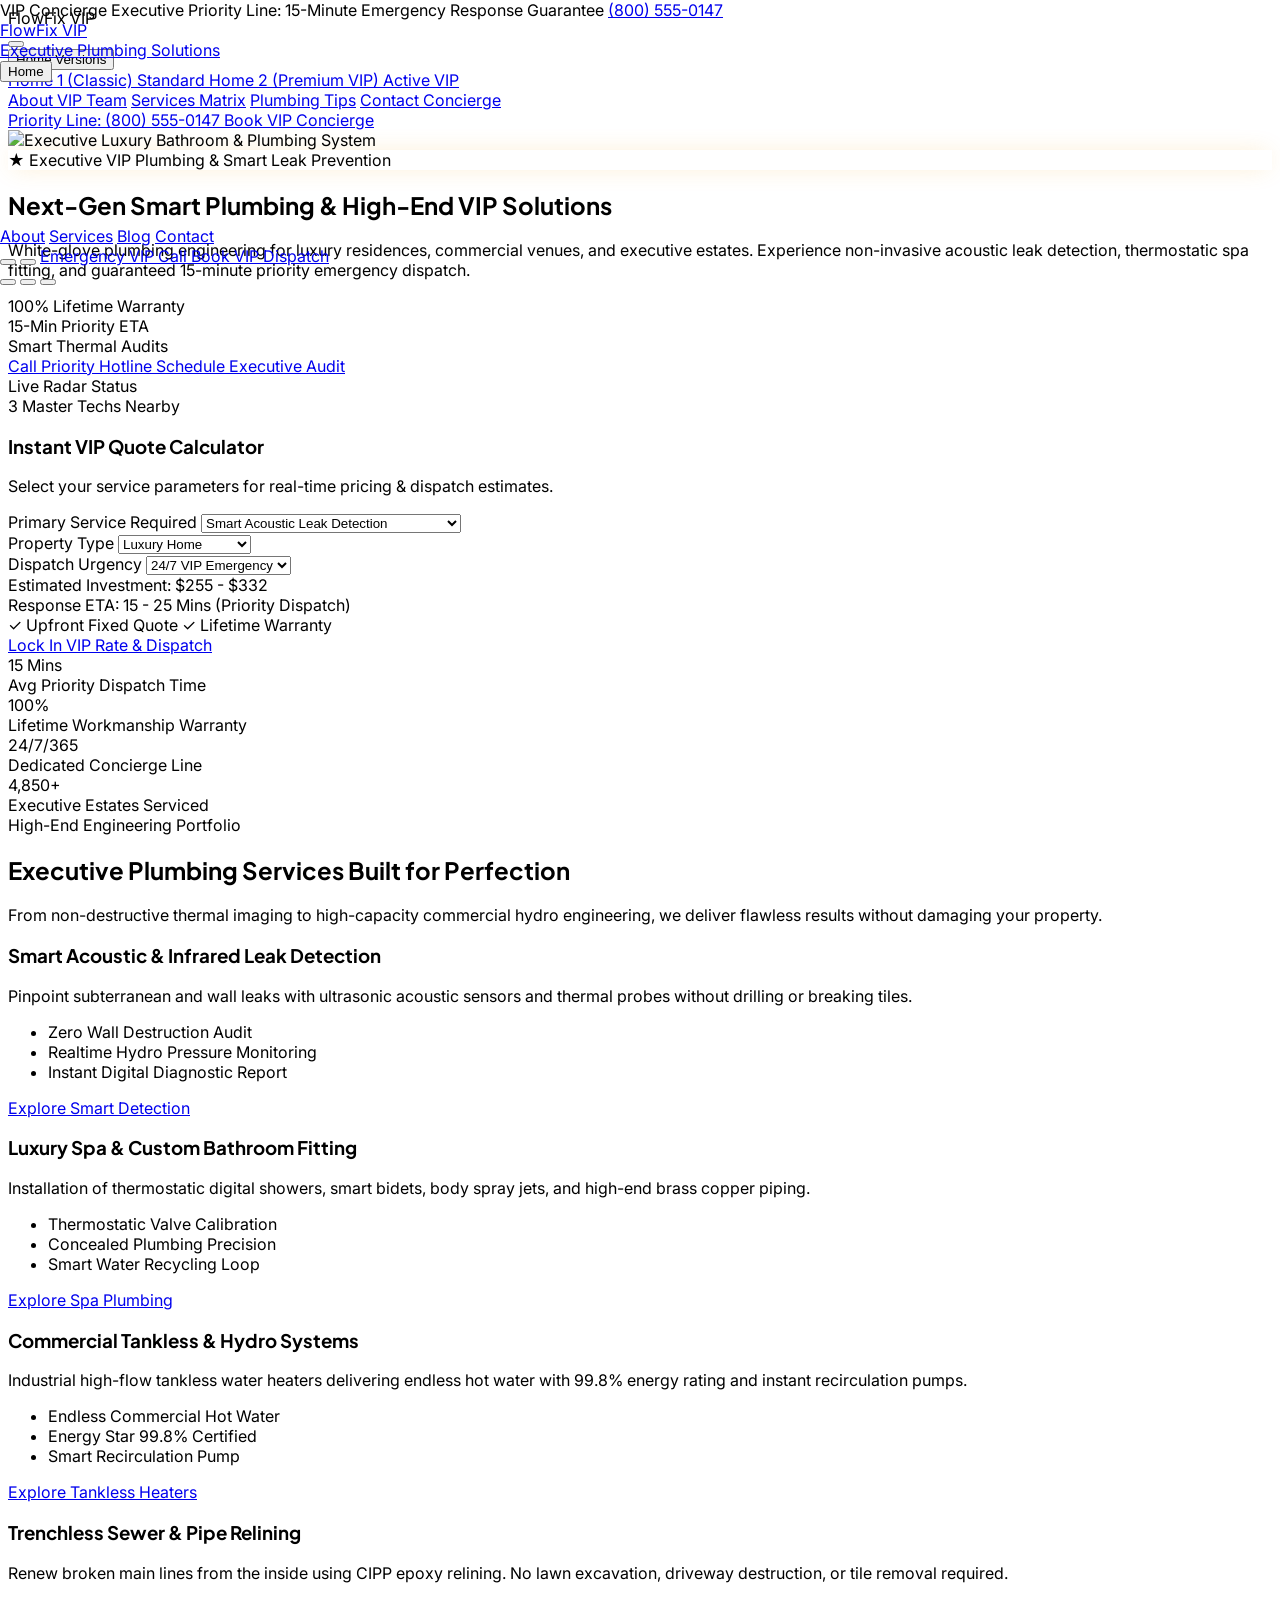
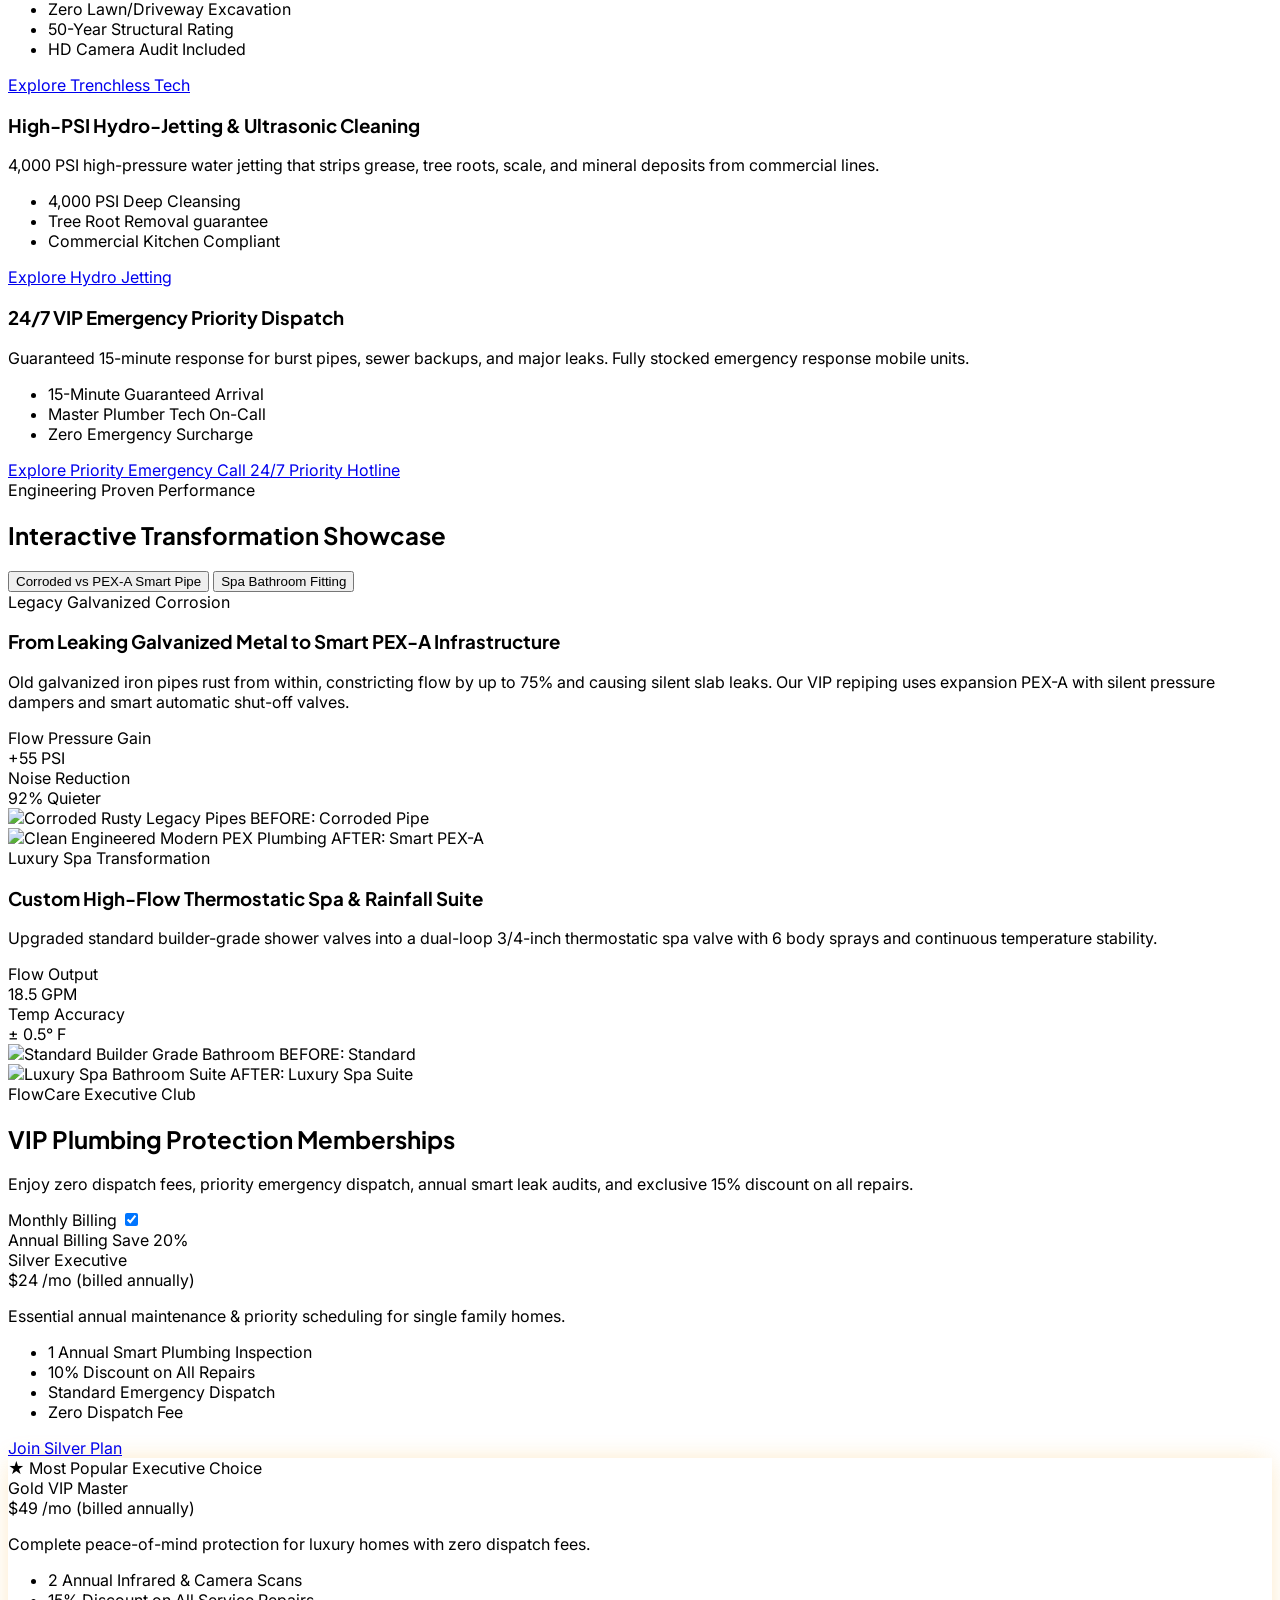
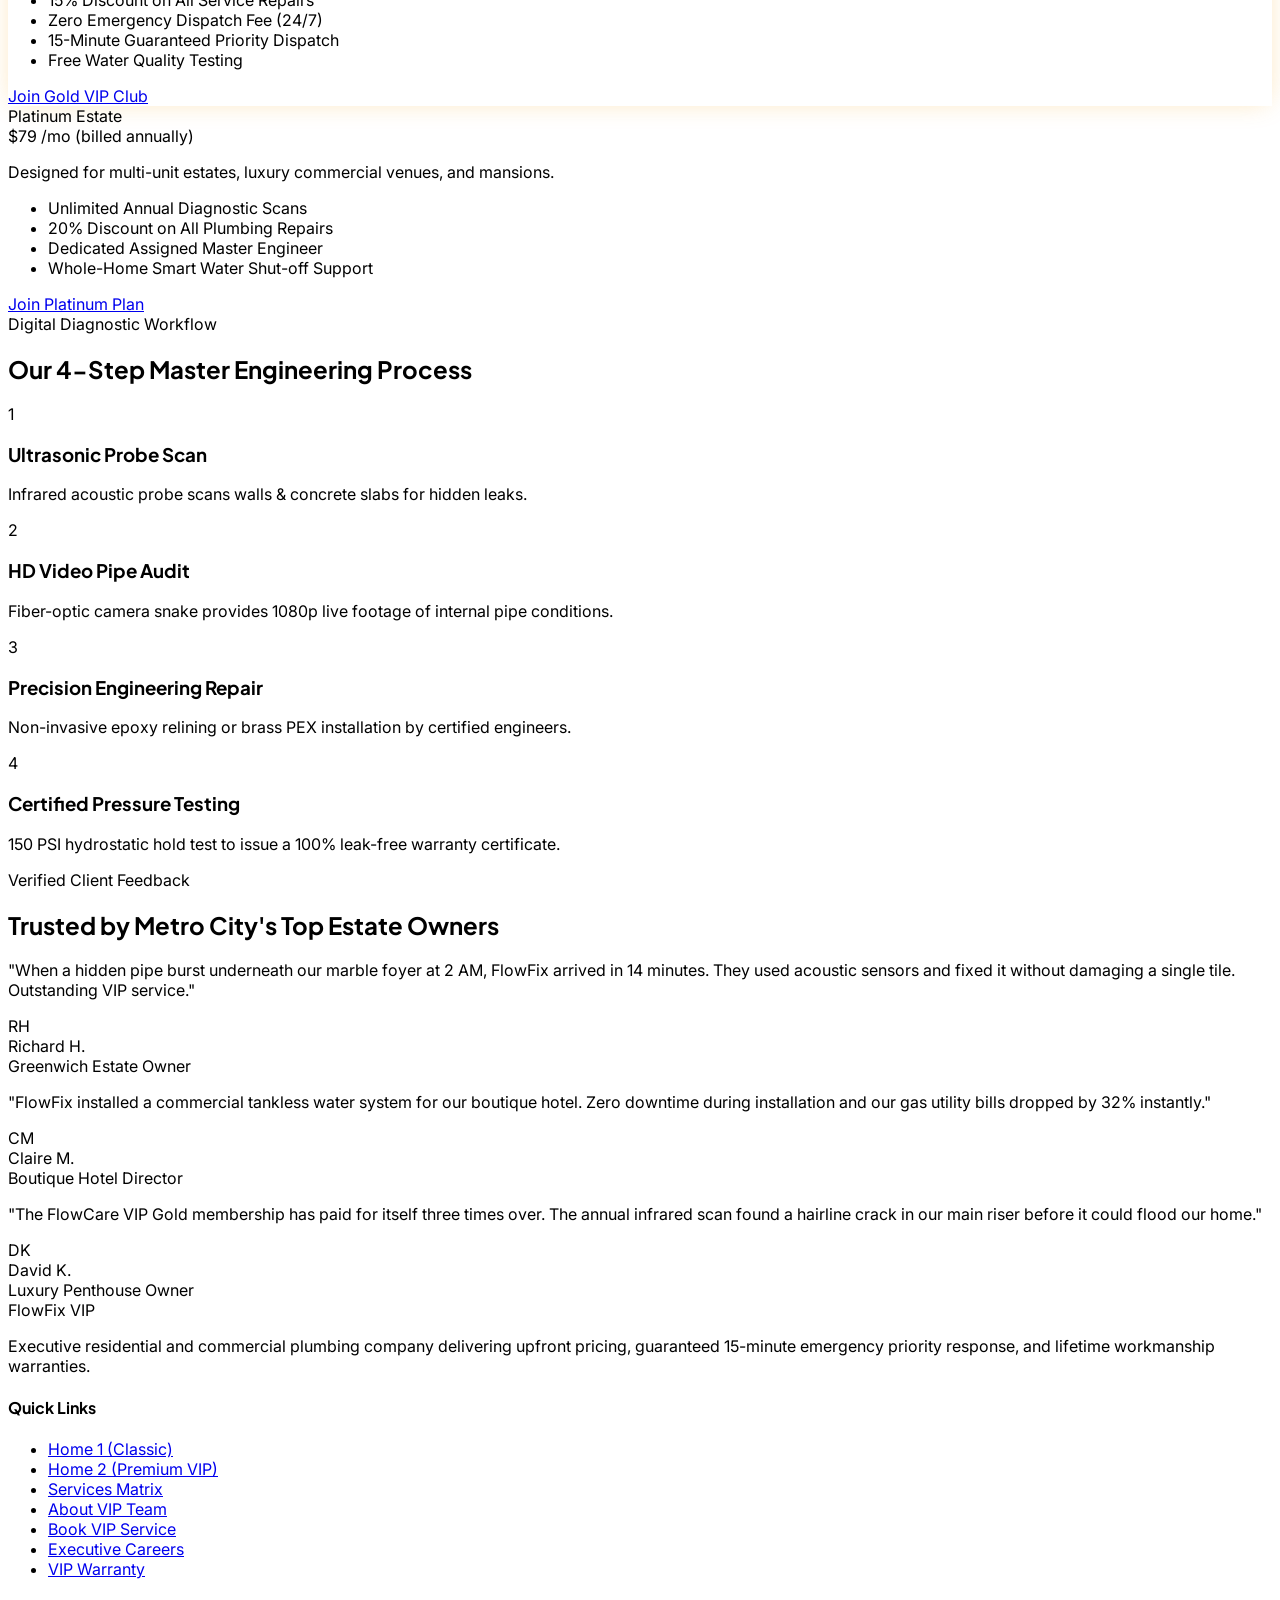
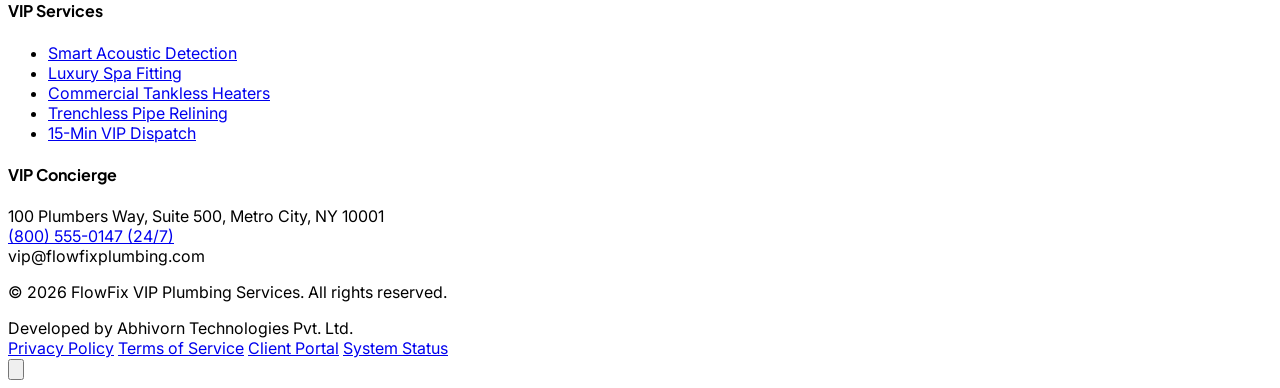
==== commit 3f7e6455: "i have given functionalities for carts" ====
--- a/plumbing-services-template/index-2.html
+++ b/plumbing-services-template/index-2.html
@@ -155,8 +155,8 @@
             </div>
           </div>
 
+          <a href="pages/about.html" class="hover:text-teal-600 dark:hover:text-teal-400 transition-colors">About</a>
           <a href="pages/services.html" class="hover:text-teal-600 dark:hover:text-teal-400 transition-colors">Services</a>
-          <a href="pages/about.html" class="hover:text-teal-600 dark:hover:text-teal-400 transition-colors">About</a>
           <a href="pages/blog.html" class="hover:text-teal-600 dark:hover:text-teal-400 transition-colors">Blog</a>
           <a href="pages/contact.html" class="hover:text-teal-600 dark:hover:text-teal-400 transition-colors">Contact</a>
         </nav>
@@ -178,13 +178,13 @@
           <!-- VIP Priority Hotline CTA -->
           <a href="tel:8005550147" class="inline-flex items-center gap-2 px-4 py-2.5 rounded-lg bg-red-600 text-white hover:bg-red-700 font-bold text-xs uppercase tracking-wider transition-all shadow-md shadow-red-600/20 active:scale-95">
             <i data-lucide="phone-call" class="w-4 h-4 animate-bounce"></i>
-            <span>VIP Hotline</span>
+            <span>Emergency VIP Call</span>
           </a>
 
           <!-- Book VIP Service CTA -->
-          <a href="pages/booking.html" class="inline-flex items-center gap-2 px-5 py-2.5 rounded-lg bg-gradient-to-r from-teal-600 to-teal-700 text-white hover:from-teal-700 hover:to-teal-800 font-bold text-sm transition-all shadow-lg shadow-teal-600/25 active:scale-95">
-            <i data-lucide="award" class="w-4 h-4 text-amber-300"></i>
-            <span>Book VIP Service</span>
+          <a href="pages/booking.html" class="inline-flex items-center gap-2 px-5 py-2.5 rounded-lg bg-teal-600 hover:bg-teal-700 text-white font-bold text-sm transition-all shadow-md shadow-teal-600/20 active:scale-95">
+            <i data-lucide="sparkles" class="w-4 h-4 text-amber-300"></i>
+            <span>Book VIP Dispatch</span>
           </a>
         </div>
 
@@ -194,7 +194,7 @@
             <i data-lucide="sun" class="w-5 h-5 hidden dark:block text-amber-400"></i>
             <i data-lucide="moon" class="w-5 h-5 block dark:hidden"></i>
           </button>
-          <button type="button" class="rtl-toggle-btn p-2 rounded-lg border border-slate-200 dark:border-slate-700 text-slate-600 dark:text-slate-300 transition-colors" aria-label="Toggle LTR/RTL layout direction">
+          <button type="button" class="rtl-toggle-btn p-2 rounded-lg border border-slate-200 dark:border-slate-700 text-slate-600 dark:text-slate-300 transition-colors" aria-label="Toggle LTR/RTL layout direction" title="Toggle Layout Direction (LTR/RTL)">
             <i data-lucide="arrow-left-right" class="w-5 h-5"></i>
           </button>
           <button type="button" id="mobile-menu-btn" class="p-2.5 rounded-lg text-slate-700 dark:text-slate-200 hover:bg-slate-100 dark:hover:bg-slate-800 focus:outline-none" aria-expanded="false" aria-label="Toggle mobile menu">
@@ -215,17 +215,17 @@
           <div class="w-9 h-9 rounded-lg bg-gradient-to-tr from-teal-600 to-amber-500 flex items-center justify-center text-white">
             <i data-lucide="sparkles" class="w-5 h-5"></i>
           </div>
-          <span class="text-xl font-bold text-slate-900 dark:text-white">Flow<span class="text-teal-600">Fix</span> <span class="text-xs text-amber-500 font-black uppercase">VIP</span></span>
-        </div>
-        <button type="button" id="mobile-menu-close-btn" class="p-2 rounded-lg text-slate-500 hover:text-slate-700 dark:hover:text-white focus:outline-none" aria-label="Close mobile menu">
+          <span class="text-xl font-extrabold tracking-tight text-slate-900 dark:text-white">Flow<span class="text-teal-600">Fix</span> <span class="text-xs font-black text-amber-500 uppercase">VIP</span></span>
+        </div>
+        <button type="button" id="mobile-menu-close-btn" class="p-2 text-slate-500 hover:text-slate-800 dark:hover:text-white focus:outline-none">
           <i data-lucide="x" class="w-6 h-6"></i>
         </button>
       </div>
 
-      <nav class="mt-6 flex flex-col space-y-3 font-semibold text-slate-800 dark:text-slate-200">
+      <nav class="mt-6 flex flex-col space-y-1 font-medium text-slate-700 dark:text-slate-200">
         <!-- Mobile Expandable Home Accordion -->
         <div class="border-b border-slate-100 dark:border-slate-800 pb-3">
-          <button type="button" class="mobile-home-toggle w-full flex items-center justify-between py-2 text-amber-600 dark:text-amber-400 font-extrabold focus:outline-none" aria-expanded="true">
+          <button type="button" class="mobile-home-toggle w-full flex items-center justify-between py-2 text-amber-600 dark:text-amber-400 font-bold focus:outline-none" aria-expanded="true">
             <span class="flex items-center gap-2">
               <i data-lucide="sparkles" class="w-4 h-4 text-amber-500"></i>
               Home Versions
@@ -244,8 +244,8 @@
           </div>
         </div>
 
+        <a href="pages/about.html" class="hover:text-teal-600 py-2 border-b border-slate-100 dark:border-slate-800 transition-colors">About VIP Team</a>
         <a href="pages/services.html" class="hover:text-teal-600 py-2 border-b border-slate-100 dark:border-slate-800 transition-colors">Services Matrix</a>
-        <a href="pages/about.html" class="hover:text-teal-600 py-2 border-b border-slate-100 dark:border-slate-800 transition-colors">About VIP Team</a>
         <a href="pages/blog.html" class="hover:text-teal-600 py-2 border-b border-slate-100 dark:border-slate-800 transition-colors">Plumbing Tips</a>
         <a href="pages/contact.html" class="hover:text-teal-600 py-2 border-b border-slate-100 dark:border-slate-800 transition-colors">Contact Concierge</a>
       </nav>
@@ -466,7 +466,7 @@
               <li class="flex items-center gap-2"><i data-lucide="check-circle-2" class="w-4 h-4 text-teal-500"></i> Instant Digital Diagnostic Report</li>
             </ul>
           </div>
-          <a href="pages/service-detail.html" class="inline-flex items-center justify-between w-full p-3 rounded-xl bg-slate-100 dark:bg-slate-800 text-slate-900 dark:text-white font-bold text-xs hover:bg-teal-600 hover:text-white dark:hover:bg-teal-600 transition-colors">
+          <a href="pages/service-detail.html?service=leak-detection" class="inline-flex items-center justify-between w-full p-3 rounded-xl bg-slate-100 dark:bg-slate-800 text-slate-900 dark:text-white font-bold text-xs hover:bg-teal-600 hover:text-white dark:hover:bg-teal-600 transition-colors">
             <span>Explore Smart Detection</span>
             <i data-lucide="arrow-right" class="w-4 h-4"></i>
           </a>
@@ -490,7 +490,7 @@
               <li class="flex items-center gap-2"><i data-lucide="check-circle-2" class="w-4 h-4 text-amber-500"></i> Smart Water Recycling Loop</li>
             </ul>
           </div>
-          <a href="pages/service-detail.html" class="inline-flex items-center justify-between w-full p-3 rounded-xl bg-slate-100 dark:bg-slate-800 text-slate-900 dark:text-white font-bold text-xs hover:bg-amber-500 hover:text-slate-950 transition-colors">
+          <a href="pages/service-detail.html?service=bathroom-fitting" class="inline-flex items-center justify-between w-full p-3 rounded-xl bg-slate-100 dark:bg-slate-800 text-slate-900 dark:text-white font-bold text-xs hover:bg-amber-500 hover:text-slate-950 transition-colors">
             <span>Explore Spa Plumbing</span>
             <i data-lucide="arrow-right" class="w-4 h-4"></i>
           </a>
@@ -514,7 +514,7 @@
               <li class="flex items-center gap-2"><i data-lucide="check-circle-2" class="w-4 h-4 text-teal-500"></i> Smart Recirculation Pump</li>
             </ul>
           </div>
-          <a href="pages/service-detail.html" class="inline-flex items-center justify-between w-full p-3 rounded-xl bg-slate-100 dark:bg-slate-800 text-slate-900 dark:text-white font-bold text-xs hover:bg-teal-600 hover:text-white dark:hover:bg-teal-600 transition-colors">
+          <a href="pages/service-detail.html?service=water-heater" class="inline-flex items-center justify-between w-full p-3 rounded-xl bg-slate-100 dark:bg-slate-800 text-slate-900 dark:text-white font-bold text-xs hover:bg-teal-600 hover:text-white dark:hover:bg-teal-600 transition-colors">
             <span>Explore Tankless Heaters</span>
             <i data-lucide="arrow-right" class="w-4 h-4"></i>
           </a>
@@ -538,7 +538,7 @@
               <li class="flex items-center gap-2"><i data-lucide="check-circle-2" class="w-4 h-4 text-blue-500"></i> HD Camera Audit Included</li>
             </ul>
           </div>
-          <a href="pages/service-detail.html" class="inline-flex items-center justify-between w-full p-3 rounded-xl bg-slate-100 dark:bg-slate-800 text-slate-900 dark:text-white font-bold text-xs hover:bg-blue-600 hover:text-white transition-colors">
+          <a href="pages/service-detail.html?service=pipe-repair" class="inline-flex items-center justify-between w-full p-3 rounded-xl bg-slate-100 dark:bg-slate-800 text-slate-900 dark:text-white font-bold text-xs hover:bg-blue-600 hover:text-white transition-colors">
             <span>Explore Trenchless Tech</span>
             <i data-lucide="arrow-right" class="w-4 h-4"></i>
           </a>
@@ -562,7 +562,7 @@
               <li class="flex items-center gap-2"><i data-lucide="check-circle-2" class="w-4 h-4 text-teal-500"></i> Commercial Kitchen Compliant</li>
             </ul>
           </div>
-          <a href="pages/service-detail.html" class="inline-flex items-center justify-between w-full p-3 rounded-xl bg-slate-100 dark:bg-slate-800 text-slate-900 dark:text-white font-bold text-xs hover:bg-teal-600 hover:text-white transition-colors">
+          <a href="pages/service-detail.html?service=drain-cleaning" class="inline-flex items-center justify-between w-full p-3 rounded-xl bg-slate-100 dark:bg-slate-800 text-slate-900 dark:text-white font-bold text-xs hover:bg-teal-600 hover:text-white transition-colors">
             <span>Explore Hydro Jetting</span>
             <i data-lucide="arrow-right" class="w-4 h-4"></i>
           </a>
@@ -586,10 +586,16 @@
               <li class="flex items-center gap-2"><i data-lucide="check-circle-2" class="w-4 h-4 text-red-500"></i> Zero Emergency Surcharge</li>
             </ul>
           </div>
-          <a href="tel:8005550147" class="inline-flex items-center justify-between w-full p-3 rounded-xl bg-red-600 text-white font-bold text-xs hover:bg-red-700 transition-colors">
-            <span>Call 24/7 Priority Hotline</span>
-            <i data-lucide="phone-call" class="w-4 h-4"></i>
-          </a>
+          <div class="flex flex-col gap-2">
+            <a href="pages/service-detail.html?service=emergency-plumbing" class="inline-flex items-center justify-between w-full p-2.5 rounded-xl bg-slate-100 dark:bg-slate-800 text-slate-900 dark:text-white font-bold text-xs hover:bg-slate-200 dark:hover:bg-slate-700 transition-colors">
+              <span>Explore Priority Emergency</span>
+              <i data-lucide="arrow-right" class="w-4 h-4"></i>
+            </a>
+            <a href="tel:8005550147" class="inline-flex items-center justify-between w-full p-2.5 rounded-xl bg-red-600 text-white font-bold text-xs hover:bg-red-700 transition-colors shadow-sm">
+              <span>Call 24/7 Priority Hotline</span>
+              <i data-lucide="phone-call" class="w-4 h-4"></i>
+            </a>
+          </div>
         </div>
 
       </div>
@@ -942,6 +948,8 @@
             <li><a href="pages/services.html" class="hover:text-teal-600 dark:hover:text-teal-400 transition-colors flex items-center gap-1.5"><i data-lucide="chevron-right" class="w-3.5 h-3.5 text-teal-600"></i> Services Matrix</a></li>
             <li><a href="pages/about.html" class="hover:text-teal-600 dark:hover:text-teal-400 transition-colors flex items-center gap-1.5"><i data-lucide="chevron-right" class="w-3.5 h-3.5 text-teal-600"></i> About VIP Team</a></li>
             <li><a href="pages/booking.html" class="hover:text-teal-600 dark:hover:text-teal-400 transition-colors flex items-center gap-1.5"><i data-lucide="chevron-right" class="w-3.5 h-3.5 text-teal-600"></i> Book VIP Service</a></li>
+            <li><a href="pages/coming-soon.html" class="hover:text-teal-600 dark:hover:text-teal-400 transition-colors flex items-center gap-1.5"><i data-lucide="chevron-right" class="w-3.5 h-3.5 text-teal-600"></i> Executive Careers</a></li>
+            <li><a href="pages/404.html" class="hover:text-teal-600 dark:hover:text-teal-400 transition-colors flex items-center gap-1.5"><i data-lucide="chevron-right" class="w-3.5 h-3.5 text-teal-600"></i> VIP Warranty</a></li>
           </ul>
         </div>
 
@@ -949,11 +957,11 @@
         <div class="space-y-4">
           <h4 class="text-sm font-bold text-slate-900 dark:text-white uppercase tracking-wider">VIP Services</h4>
           <ul class="space-y-2 text-sm">
-            <li><a href="pages/service-detail.html" class="hover:text-teal-600 dark:hover:text-teal-400 transition-colors flex items-center gap-1.5"><i data-lucide="activity" class="w-3.5 h-3.5 text-teal-600"></i> Smart Acoustic Detection</a></li>
-            <li><a href="pages/services.html" class="hover:text-teal-600 dark:hover:text-teal-400 transition-colors flex items-center gap-1.5"><i data-lucide="bath" class="w-3.5 h-3.5 text-teal-600"></i> Luxury Spa Fitting</a></li>
-            <li><a href="pages/services.html" class="hover:text-teal-600 dark:hover:text-teal-400 transition-colors flex items-center gap-1.5"><i data-lucide="flame" class="w-3.5 h-3.5 text-teal-600"></i> Commercial Tankless Heaters</a></li>
-            <li><a href="pages/services.html" class="hover:text-teal-600 dark:hover:text-teal-400 transition-colors flex items-center gap-1.5"><i data-lucide="layers" class="w-3.5 h-3.5 text-teal-600"></i> Trenchless Pipe Relining</a></li>
-            <li><a href="pages/services.html" class="hover:text-teal-600 dark:hover:text-teal-400 transition-colors flex items-center gap-1.5"><i data-lucide="alert-triangle" class="w-3.5 h-3.5 text-red-500"></i> 15-Min VIP Dispatch</a></li>
+            <li><a href="pages/service-detail.html?service=leak-detection" class="hover:text-teal-600 dark:hover:text-teal-400 transition-colors flex items-center gap-1.5"><i data-lucide="activity" class="w-3.5 h-3.5 text-teal-600"></i> Smart Acoustic Detection</a></li>
+            <li><a href="pages/service-detail.html?service=bathroom-fitting" class="hover:text-teal-600 dark:hover:text-teal-400 transition-colors flex items-center gap-1.5"><i data-lucide="bath" class="w-3.5 h-3.5 text-teal-600"></i> Luxury Spa Fitting</a></li>
+            <li><a href="pages/service-detail.html?service=water-heater" class="hover:text-teal-600 dark:hover:text-teal-400 transition-colors flex items-center gap-1.5"><i data-lucide="flame" class="w-3.5 h-3.5 text-teal-600"></i> Commercial Tankless Heaters</a></li>
+            <li><a href="pages/service-detail.html?service=pipe-repair" class="hover:text-teal-600 dark:hover:text-teal-400 transition-colors flex items-center gap-1.5"><i data-lucide="layers" class="w-3.5 h-3.5 text-teal-600"></i> Trenchless Pipe Relining</a></li>
+            <li><a href="pages/service-detail.html?service=emergency-plumbing" class="hover:text-teal-600 dark:hover:text-teal-400 transition-colors flex items-center gap-1.5"><i data-lucide="alert-triangle" class="w-3.5 h-3.5 text-red-500"></i> 15-Min VIP Dispatch</a></li>
           </ul>
         </div>
 
@@ -984,6 +992,12 @@
           <span>Developed by</span>
           <span class="font-semibold text-slate-800 dark:text-slate-200">Abhivorn Technologies Pvt. Ltd.</span>
         </div>
+        <div class="flex items-center space-x-6 rtl:space-x-reverse">
+          <a href="pages/404.html" class="hover:text-teal-600 dark:hover:text-teal-400 transition-colors">Privacy Policy</a>
+          <a href="pages/404.html" class="hover:text-teal-600 dark:hover:text-teal-400 transition-colors">Terms of Service</a>
+          <a href="pages/coming-soon.html" class="hover:text-teal-600 dark:hover:text-teal-400 transition-colors">Client Portal</a>
+          <a href="pages/coming-soon.html" class="hover:text-teal-600 dark:hover:text-teal-400 transition-colors">System Status</a>
+        </div>
       </div>
     </div>
   </footer>
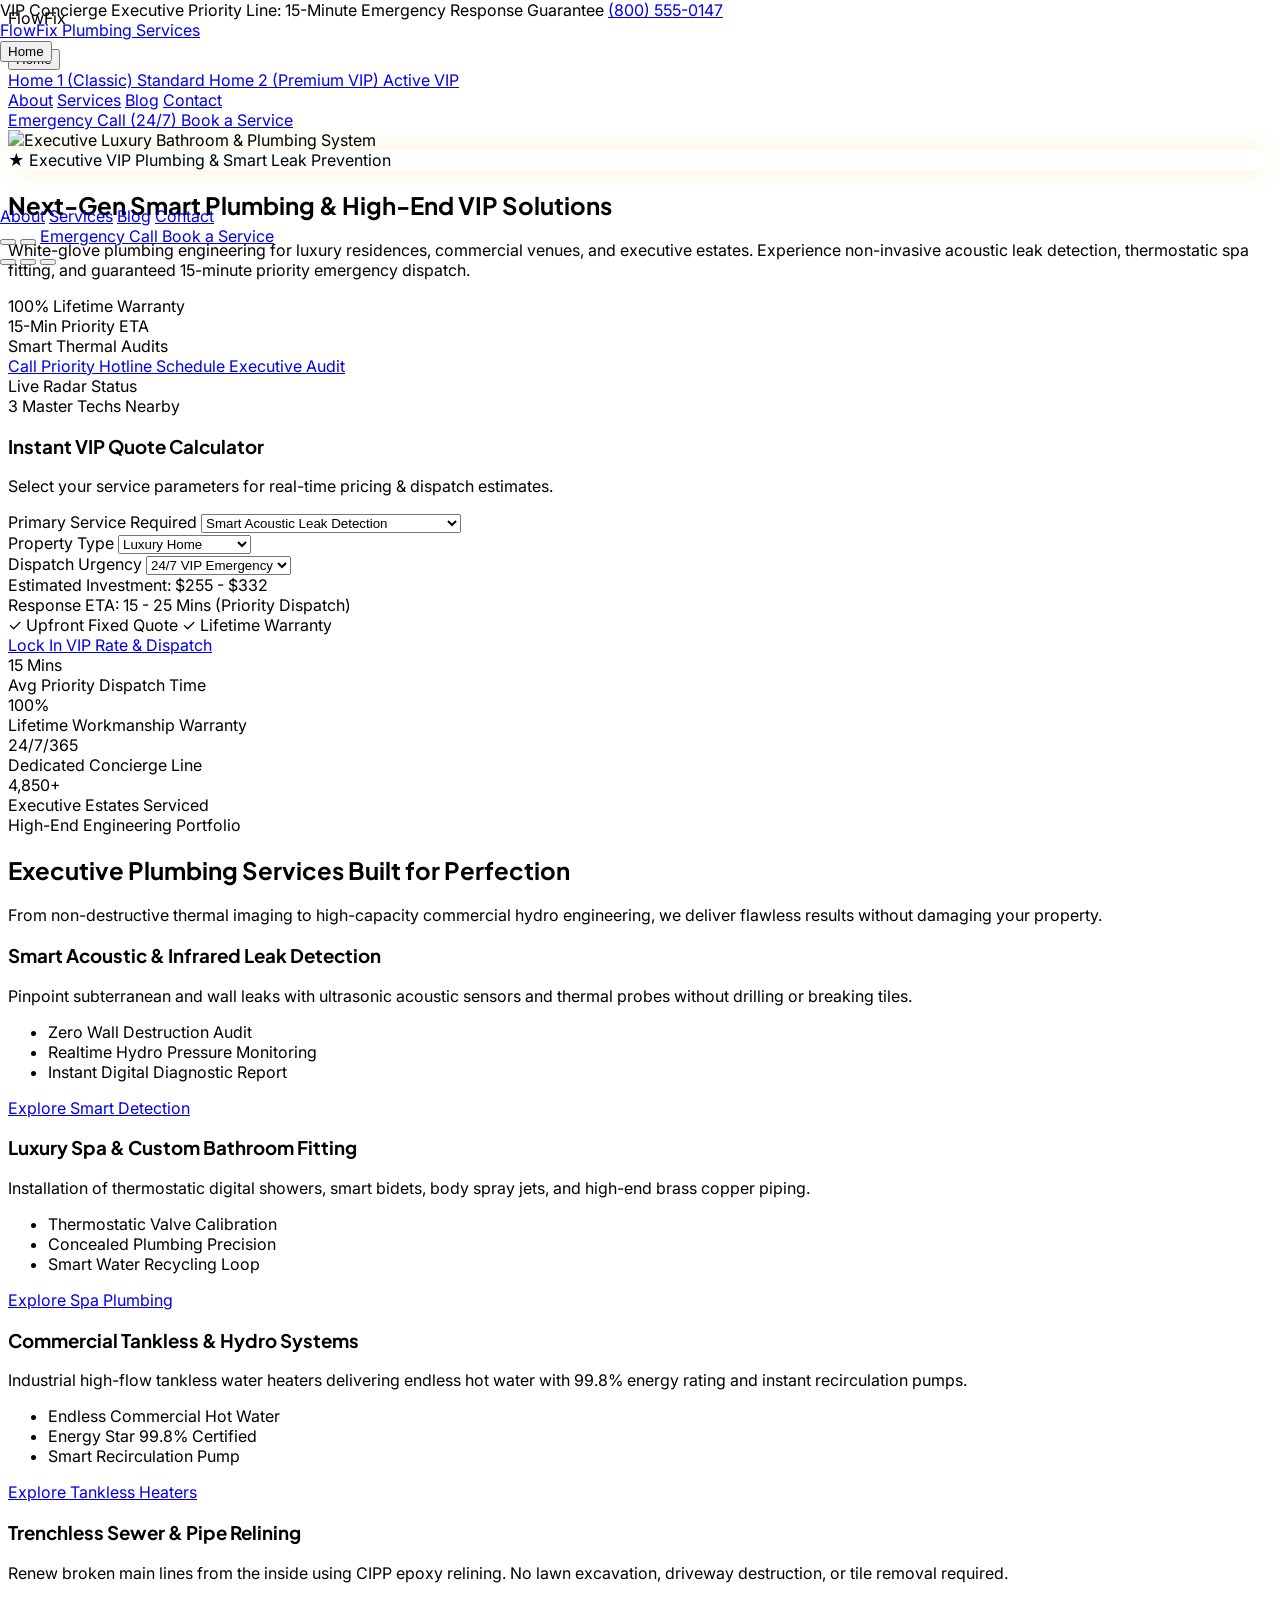
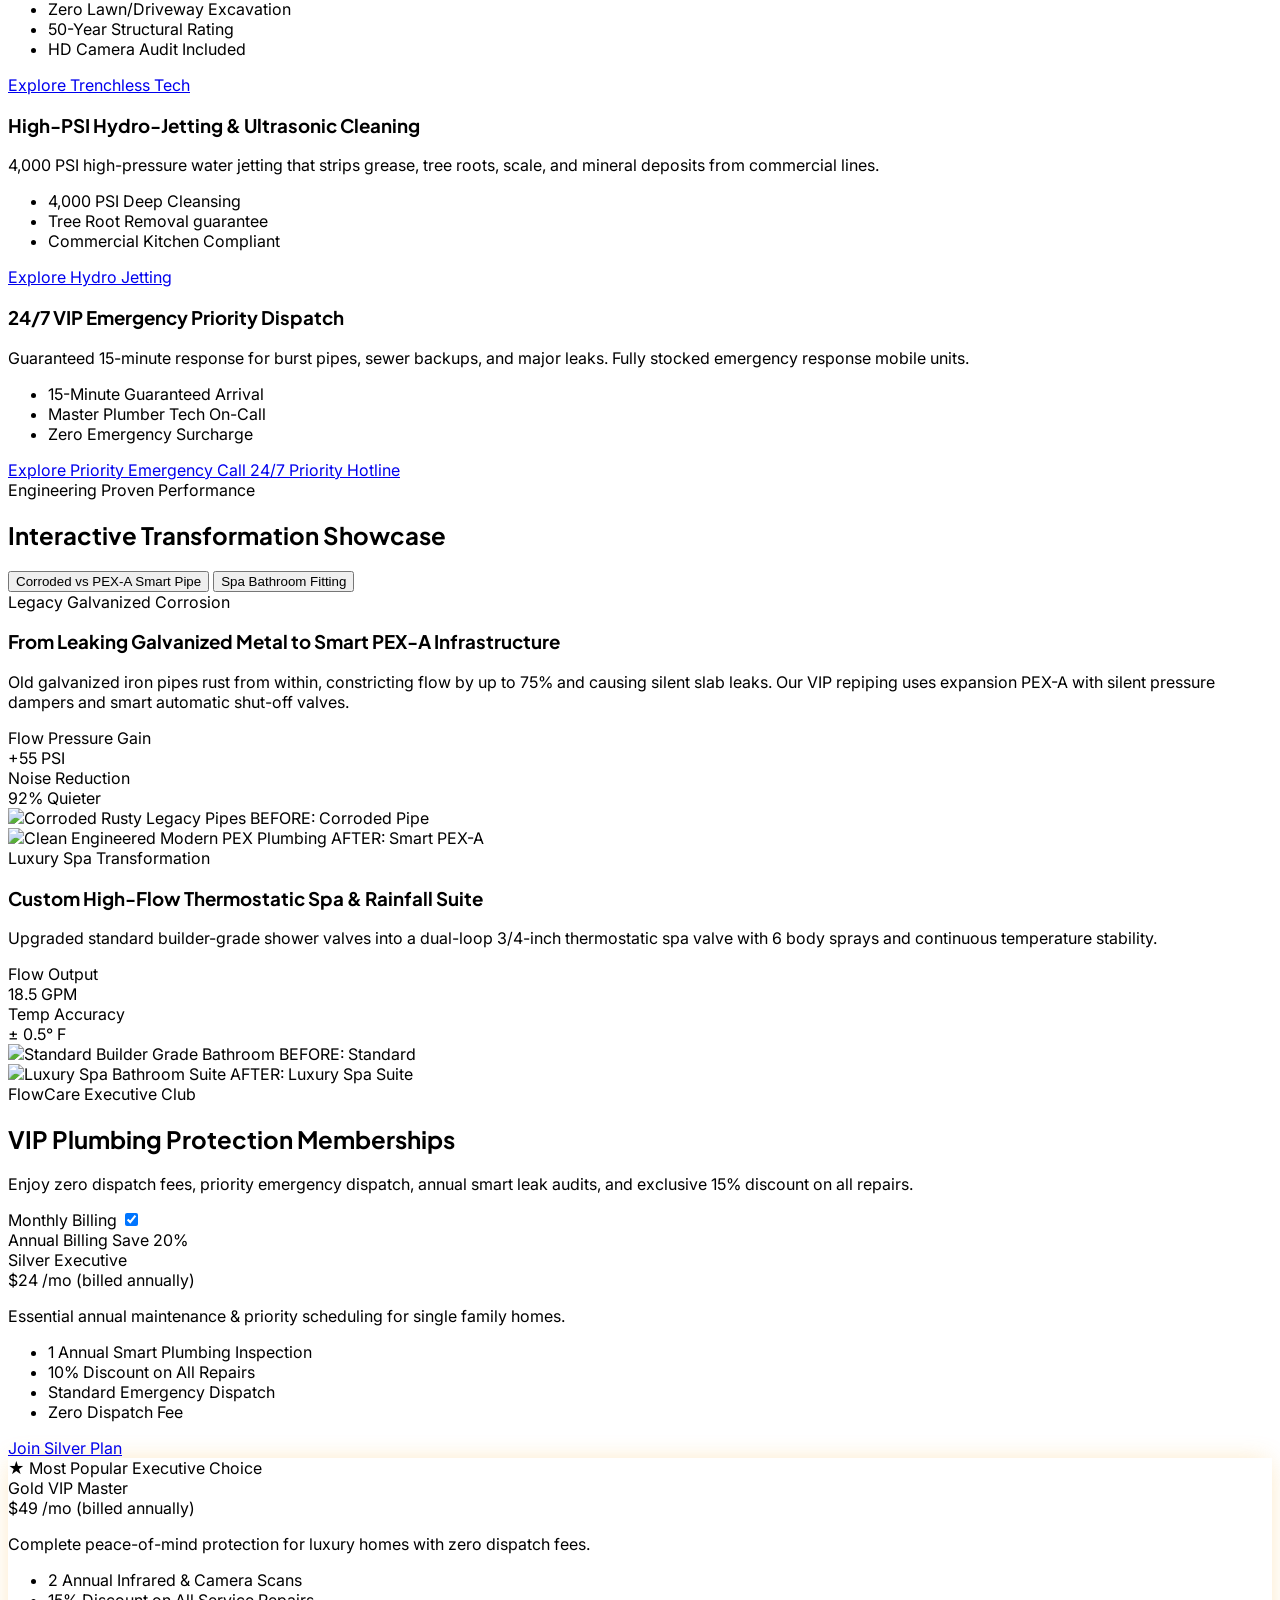
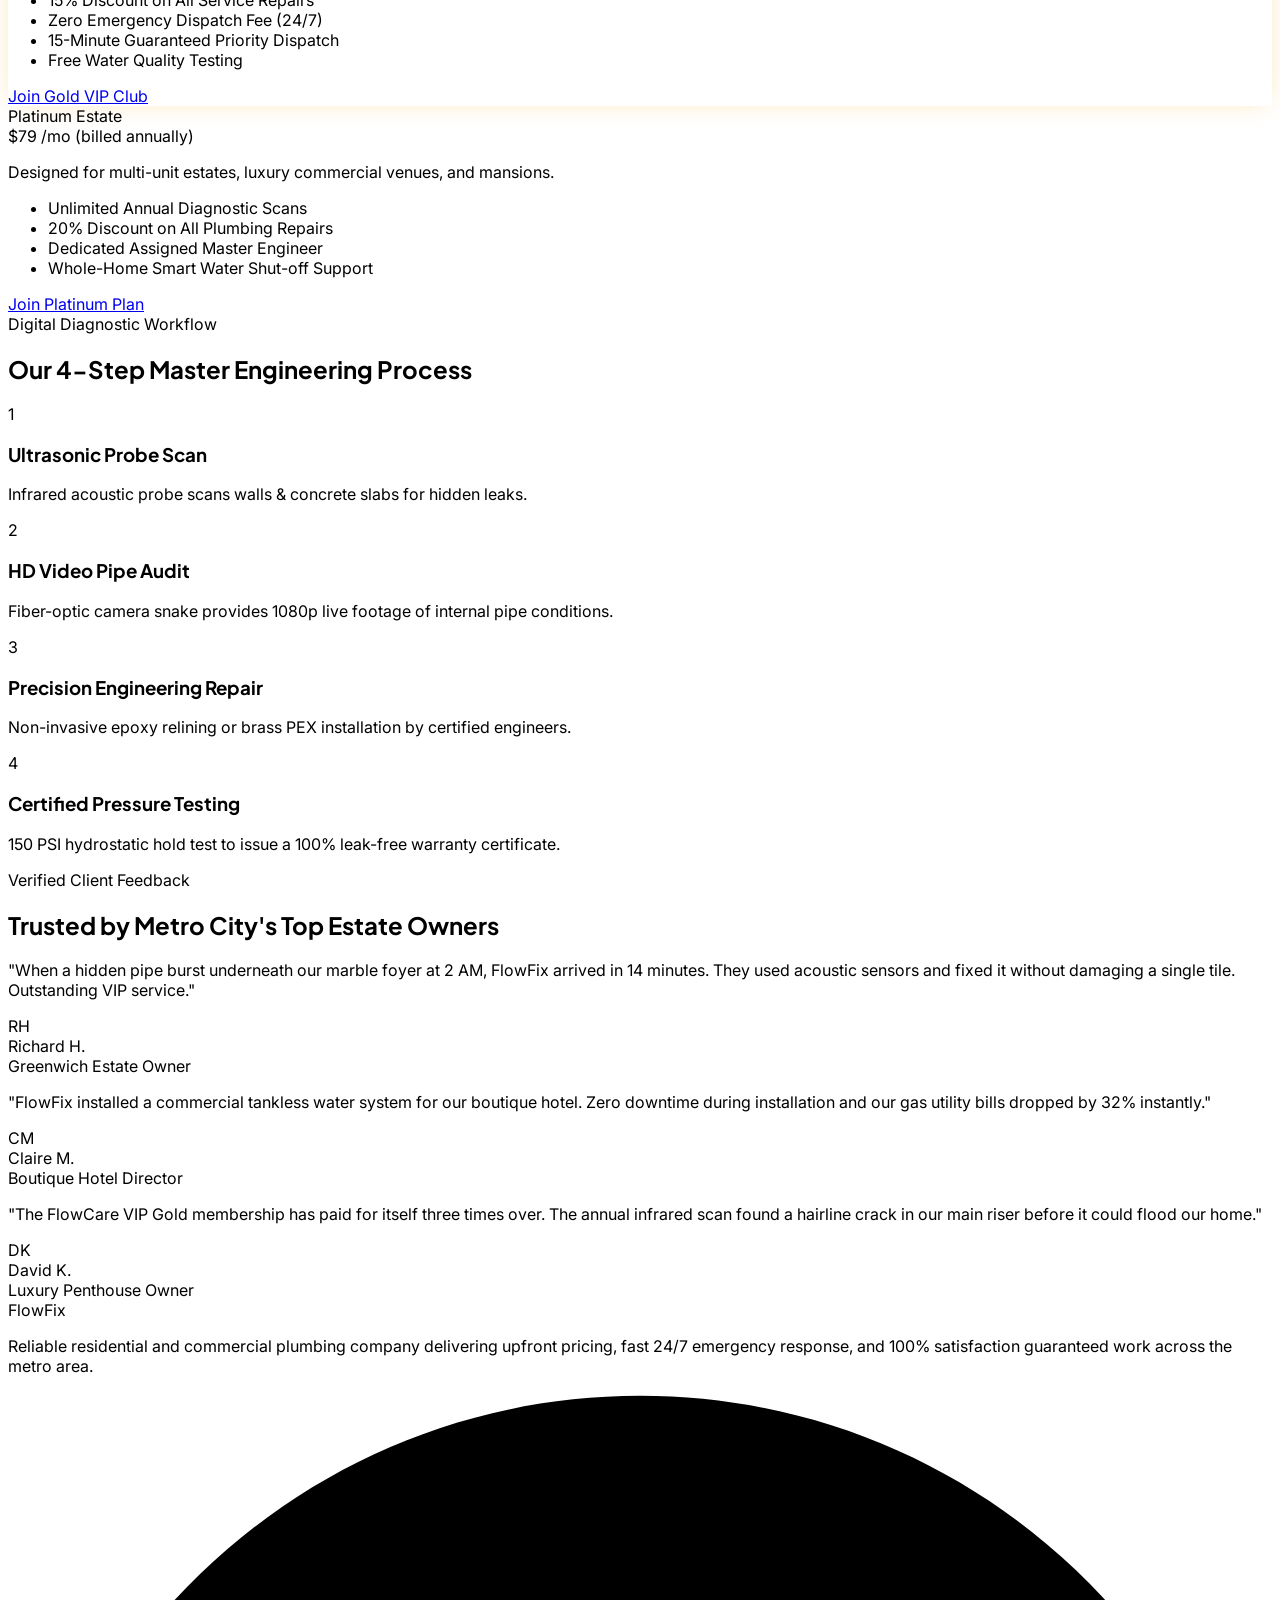
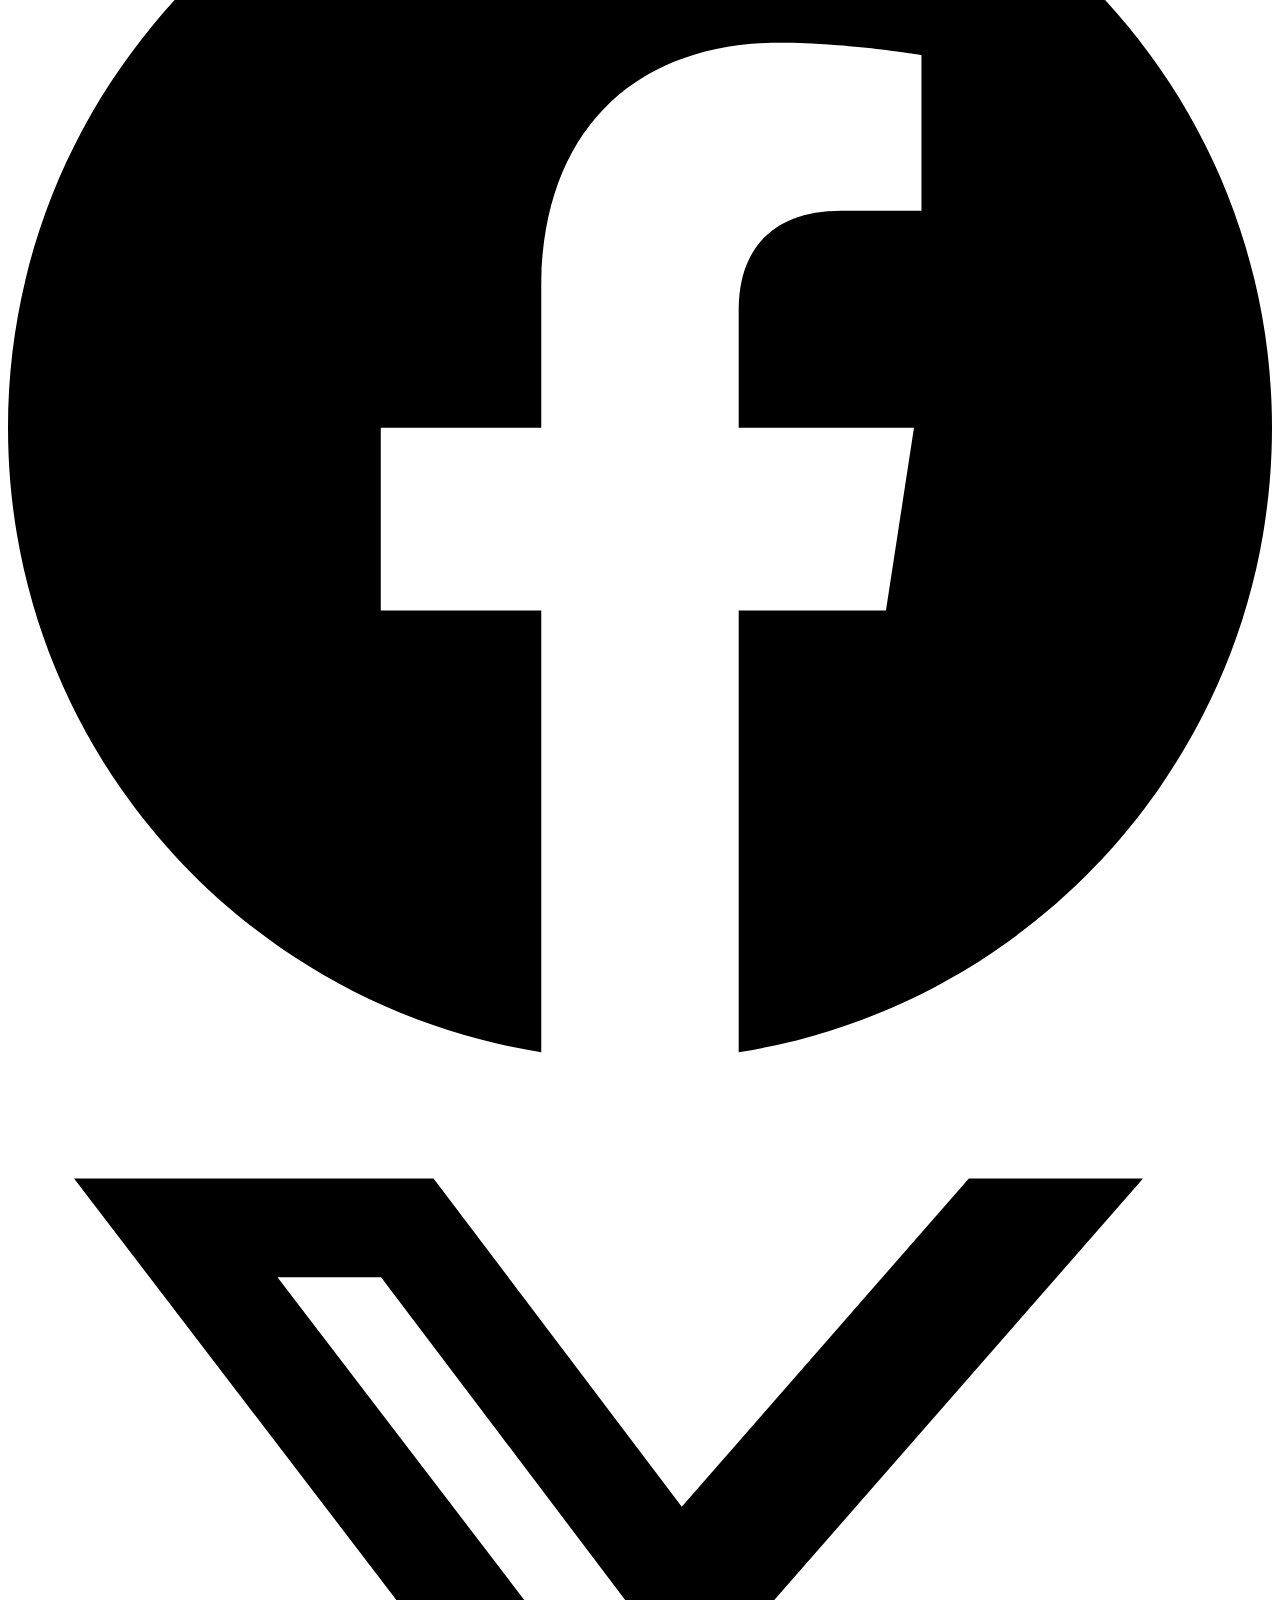
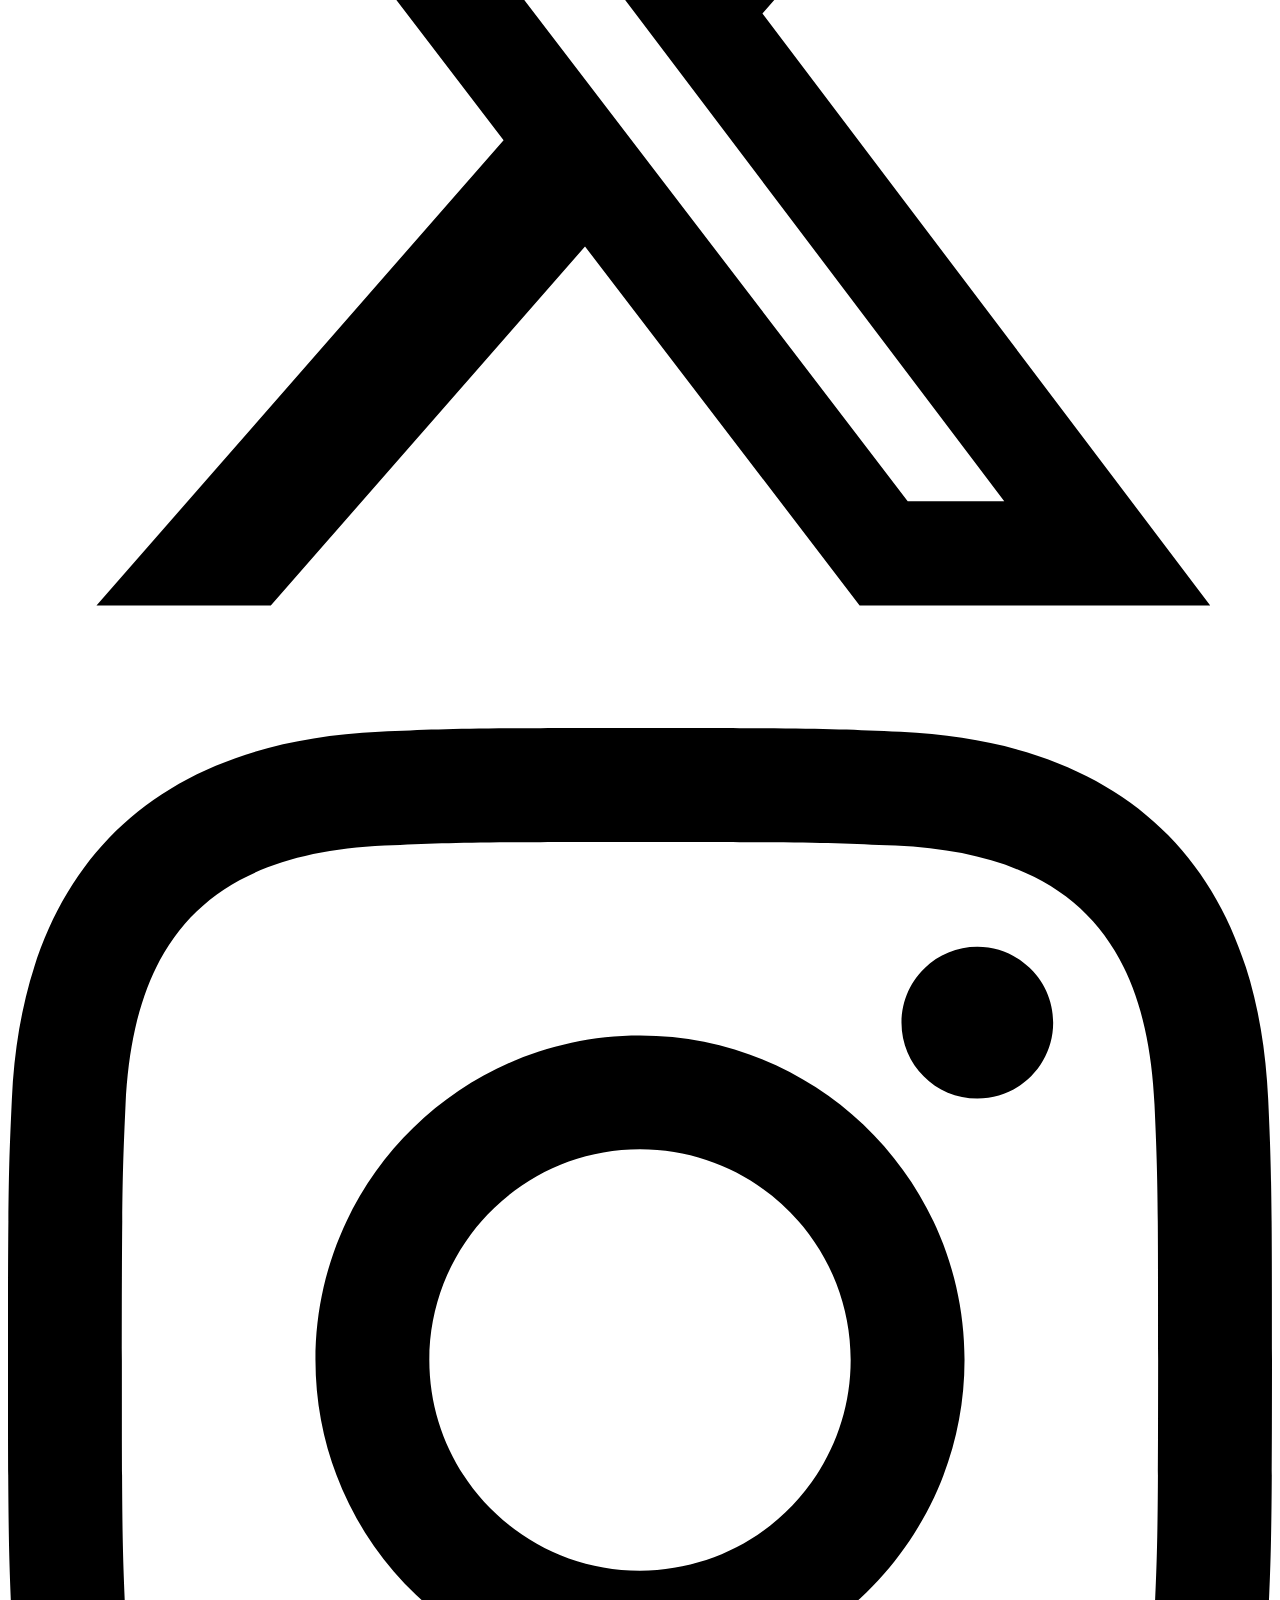
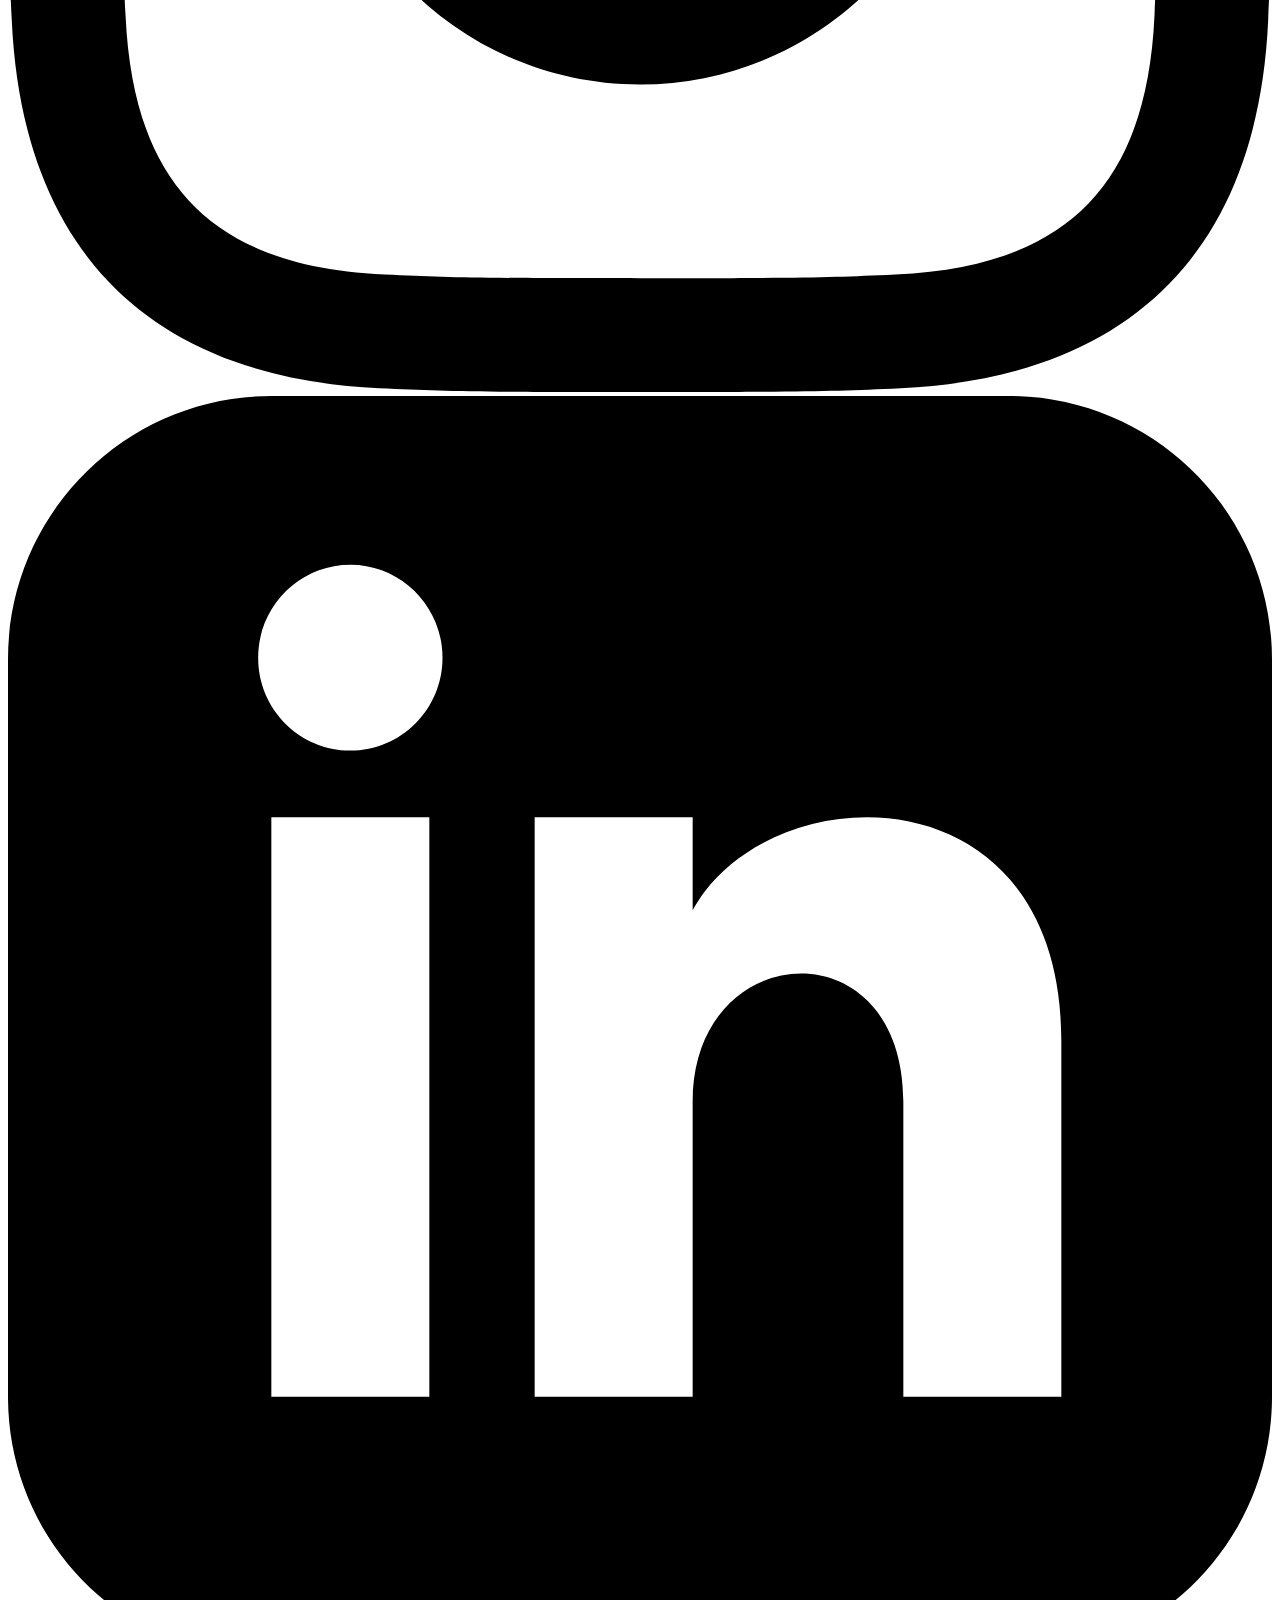
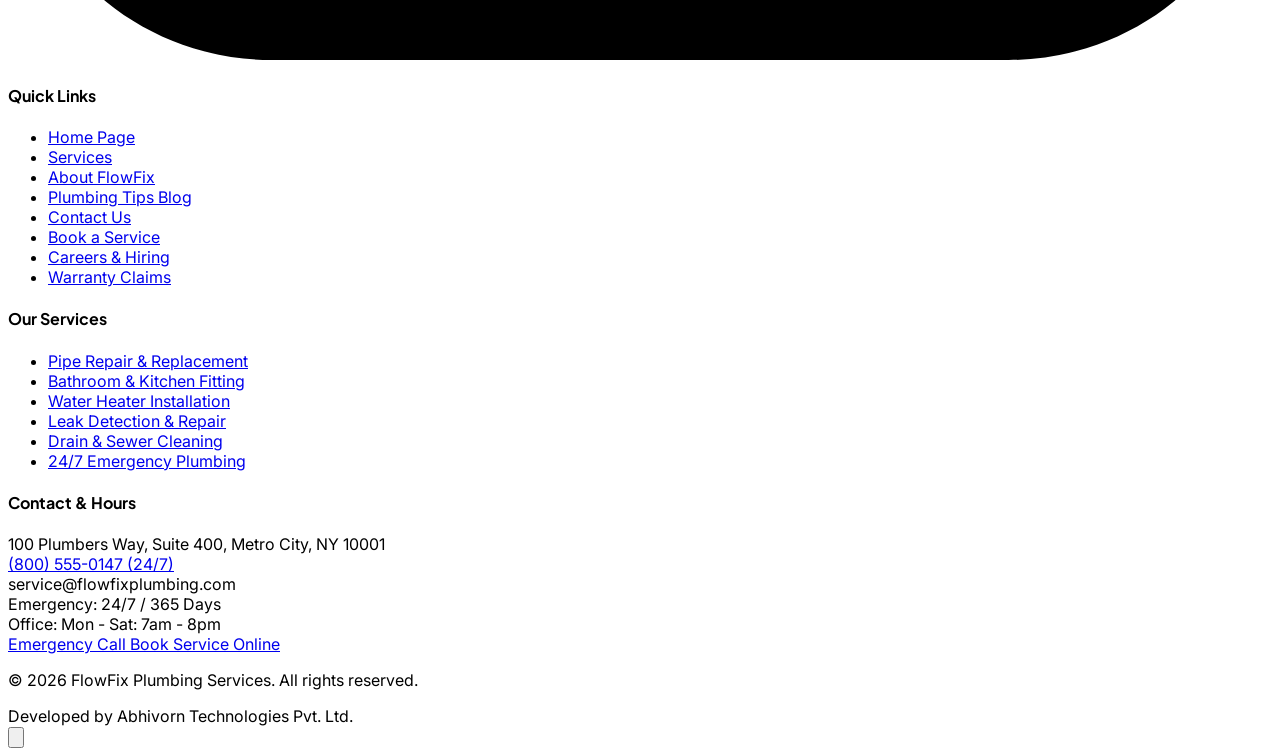
==== commit 903a8724: "new updates" ====
--- a/plumbing-services-template/index-2.html
+++ b/plumbing-services-template/index-2.html
@@ -106,16 +106,13 @@
       <div class="flex items-center justify-between h-20">
         
         <!-- Brand Logo -->
-        <a href="index-2.html" class="flex items-center gap-3 group focus:outline-none" aria-label="FlowFix VIP Plumbing Home">
-          <div class="w-11 h-11 rounded-xl bg-gradient-to-tr from-teal-600 to-amber-500 flex items-center justify-center text-white shadow-lg shadow-teal-600/30 group-hover:scale-105 transition-transform">
-            <i data-lucide="sparkles" class="w-6 h-6"></i>
+        <a href="index-2.html" class="flex items-center gap-3 group focus:outline-none" aria-label="FlowFix Plumbing Home">
+          <div class="w-11 h-11 rounded-xl bg-teal-600 flex items-center justify-center text-white shadow-lg shadow-teal-600/30 group-hover:bg-teal-700 transition-colors">
+            <i data-lucide="wrench" class="w-6 h-6"></i>
           </div>
           <div class="flex flex-col">
-            <div class="flex items-center gap-1.5">
-              <span class="text-2xl font-extrabold tracking-tight text-slate-900 dark:text-white leading-none">Flow<span class="text-teal-600">Fix</span></span>
-              <span class="px-1.5 py-0.5 rounded text-[9px] font-black uppercase bg-amber-500/20 text-amber-600 dark:text-amber-400 border border-amber-500/30">VIP</span>
-            </div>
-            <span class="text-[10px] font-bold tracking-widest text-slate-500 dark:text-slate-400 uppercase leading-none mt-1">Executive Plumbing Solutions</span>
+            <span class="text-2xl font-extrabold tracking-tight text-slate-900 dark:text-white leading-none">Flow<span class="text-teal-600">Fix</span></span>
+            <span class="text-[10px] font-bold tracking-widest text-slate-500 dark:text-slate-400 uppercase leading-none mt-1">Plumbing Services</span>
           </div>
         </a>
 
@@ -175,16 +172,16 @@
             <i data-lucide="arrow-left-right" class="w-5 h-5"></i>
           </button>
 
-          <!-- VIP Priority Hotline CTA -->
+          <!-- Secondary CTA: Emergency Call -->
           <a href="tel:8005550147" class="inline-flex items-center gap-2 px-4 py-2.5 rounded-lg bg-red-600 text-white hover:bg-red-700 font-bold text-xs uppercase tracking-wider transition-all shadow-md shadow-red-600/20 active:scale-95">
             <i data-lucide="phone-call" class="w-4 h-4 animate-bounce"></i>
-            <span>Emergency VIP Call</span>
+            <span>Emergency Call</span>
           </a>
 
-          <!-- Book VIP Service CTA -->
+          <!-- Primary CTA: Book a Service -->
           <a href="pages/booking.html" class="inline-flex items-center gap-2 px-5 py-2.5 rounded-lg bg-teal-600 hover:bg-teal-700 text-white font-bold text-sm transition-all shadow-md shadow-teal-600/20 active:scale-95">
-            <i data-lucide="sparkles" class="w-4 h-4 text-amber-300"></i>
-            <span>Book VIP Dispatch</span>
+            <i data-lucide="calendar" class="w-4 h-4"></i>
+            <span>Book a Service</span>
           </a>
         </div>
 
@@ -212,10 +209,10 @@
     <div>
       <div class="flex items-center justify-between pb-6 border-b border-slate-200 dark:border-slate-800">
         <div class="flex items-center gap-2">
-          <div class="w-9 h-9 rounded-lg bg-gradient-to-tr from-teal-600 to-amber-500 flex items-center justify-center text-white">
-            <i data-lucide="sparkles" class="w-5 h-5"></i>
-          </div>
-          <span class="text-xl font-extrabold tracking-tight text-slate-900 dark:text-white">Flow<span class="text-teal-600">Fix</span> <span class="text-xs font-black text-amber-500 uppercase">VIP</span></span>
+          <div class="w-9 h-9 rounded-lg bg-teal-600 flex items-center justify-center text-white">
+            <i data-lucide="wrench" class="w-5 h-5"></i>
+          </div>
+          <span class="text-xl font-extrabold tracking-tight text-slate-900 dark:text-white">Flow<span class="text-teal-600">Fix</span></span>
         </div>
         <button type="button" id="mobile-menu-close-btn" class="p-2 text-slate-500 hover:text-slate-800 dark:hover:text-white focus:outline-none">
           <i data-lucide="x" class="w-6 h-6"></i>
@@ -228,7 +225,7 @@
           <button type="button" class="mobile-home-toggle w-full flex items-center justify-between py-2 text-amber-600 dark:text-amber-400 font-bold focus:outline-none" aria-expanded="true">
             <span class="flex items-center gap-2">
               <i data-lucide="sparkles" class="w-4 h-4 text-amber-500"></i>
-              Home Versions
+              Home
             </span>
             <i data-lucide="chevron-down" class="w-4 h-4 text-slate-400 transition-transform duration-200 mobile-home-chevron"></i>
           </button>
@@ -244,21 +241,21 @@
           </div>
         </div>
 
-        <a href="pages/about.html" class="hover:text-teal-600 py-2 border-b border-slate-100 dark:border-slate-800 transition-colors">About VIP Team</a>
-        <a href="pages/services.html" class="hover:text-teal-600 py-2 border-b border-slate-100 dark:border-slate-800 transition-colors">Services Matrix</a>
-        <a href="pages/blog.html" class="hover:text-teal-600 py-2 border-b border-slate-100 dark:border-slate-800 transition-colors">Plumbing Tips</a>
-        <a href="pages/contact.html" class="hover:text-teal-600 py-2 border-b border-slate-100 dark:border-slate-800 transition-colors">Contact Concierge</a>
+        <a href="pages/about.html" class="hover:text-teal-600 py-2 border-b border-slate-100 dark:border-slate-800 transition-colors">About</a>
+        <a href="pages/services.html" class="hover:text-teal-600 py-2 border-b border-slate-100 dark:border-slate-800 transition-colors">Services</a>
+        <a href="pages/blog.html" class="hover:text-teal-600 py-2 border-b border-slate-100 dark:border-slate-800 transition-colors">Blog</a>
+        <a href="pages/contact.html" class="hover:text-teal-600 py-2 border-b border-slate-100 dark:border-slate-800 transition-colors">Contact</a>
       </nav>
     </div>
 
     <div class="space-y-3 pt-6 border-t border-slate-200 dark:border-slate-800">
       <a href="tel:8005550147" class="w-full flex items-center justify-center gap-2 py-3 rounded-lg bg-red-600 hover:bg-red-700 text-white font-bold text-sm shadow-md">
         <i data-lucide="phone-call" class="w-4 h-4"></i>
-        Priority Line: (800) 555-0147
+        <span>Emergency Call (24/7)</span>
       </a>
-      <a href="pages/booking.html" class="w-full flex items-center justify-center gap-2 py-3 rounded-lg bg-gradient-to-r from-teal-600 to-amber-600 text-white font-bold text-sm shadow-md">
+      <a href="pages/booking.html" class="w-full flex items-center justify-center gap-2 py-3 rounded-lg bg-teal-600 hover:bg-teal-700 text-white font-bold text-sm shadow-md">
         <i data-lucide="calendar" class="w-4 h-4"></i>
-        Book VIP Concierge
+        <span>Book a Service</span>
       </a>
     </div>
   </div>
@@ -922,83 +919,121 @@
   </section>
 
   <!-- Footer Section -->
-  <footer class="bg-slate-100 dark:bg-slate-950 text-slate-600 dark:text-slate-400 border-t border-slate-200 dark:border-slate-800 pt-16 pb-12">
-    <div class="max-w-7xl mx-auto px-4 sm:px-6 lg:px-8 space-y-12">
-      <div class="grid grid-cols-1 md:grid-cols-2 lg:grid-cols-5 gap-8">
+  <footer class="bg-slate-100 dark:bg-slate-950 text-slate-600 dark:text-slate-400 border-t border-slate-200 dark:border-slate-800 transition-colors duration-300">
+    <div class="max-w-7xl mx-auto px-4 sm:px-6 lg:px-8 pt-16 pb-12">
+      <div class="grid grid-cols-1 md:grid-cols-2 lg:grid-cols-5 gap-10 pb-12 border-b border-slate-200 dark:border-slate-800">
         
         <!-- Brand Info -->
         <div class="lg:col-span-2 space-y-4">
           <div class="flex items-center gap-2">
-            <div class="w-10 h-10 rounded-xl bg-gradient-to-tr from-teal-600 to-amber-500 flex items-center justify-center text-white shadow-md">
-              <i data-lucide="sparkles" class="w-5 h-5"></i>
-            </div>
-            <span class="text-2xl font-extrabold text-slate-900 dark:text-white">Flow<span class="text-teal-600 dark:text-teal-500">Fix</span> <span class="text-amber-500 text-xs uppercase font-black">VIP</span></span>
+            <div class="w-10 h-10 rounded-xl bg-teal-600 flex items-center justify-center text-white shadow-md">
+              <i data-lucide="wrench" class="w-5 h-5"></i>
+            </div>
+            <span class="text-2xl font-extrabold text-slate-900 dark:text-white">Flow<span class="text-teal-600 dark:text-teal-500">Fix</span></span>
           </div>
           <p class="text-sm text-slate-600 dark:text-slate-400 max-w-sm leading-relaxed">
-            Executive residential and commercial plumbing company delivering upfront pricing, guaranteed 15-minute emergency priority response, and lifetime workmanship warranties.
+            Reliable residential and commercial plumbing company delivering upfront pricing, fast 24/7 emergency response, and 100% satisfaction guaranteed work across the metro area.
           </p>
-        </div>
-
-        <!-- Quick Links -->
+          <div class="flex items-center gap-3 pt-2">
+            <a href="#" class="w-9 h-9 rounded-lg bg-slate-200 dark:bg-slate-800 text-slate-700 dark:text-slate-300 hover:bg-teal-600 hover:text-white dark:hover:bg-teal-600 dark:hover:text-white flex items-center justify-center transition-colors shadow-sm" aria-label="Facebook">
+              <svg class="w-4 h-4 fill-current" viewBox="0 0 24 24"><path d="M24 12.073c0-6.627-5.373-12-12-12s-12 5.373-12 12c0 5.99 4.388 10.954 10.125 11.854v-8.385H7.078v-3.47h3.047V9.43c0-3.007 1.792-4.669 4.533-4.669 1.312 0 2.686.235 2.686.235v2.953H15.83c-1.491 0-1.956.925-1.956 1.874v2.25h3.328l-.532 3.47h-2.796v8.385C19.612 23.027 24 18.062 24 12.073z"/></svg>
+            </a>
+            <a href="#" class="w-9 h-9 rounded-lg bg-slate-200 dark:bg-slate-800 text-slate-700 dark:text-slate-300 hover:bg-teal-600 hover:text-white dark:hover:bg-teal-600 dark:hover:text-white flex items-center justify-center transition-colors shadow-sm" aria-label="Twitter">
+              <svg class="w-4 h-4 fill-current" viewBox="0 0 24 24"><path d="M18.244 2.25h3.308l-7.227 8.26 8.502 11.24H16.17l-5.214-6.817L4.99 21.75H1.68l7.73-8.835L1.254 2.25H8.08l4.713 6.231zm-1.161 17.52h1.833L7.084 4.126H5.117z"/></svg>
+            </a>
+            <a href="#" class="w-9 h-9 rounded-lg bg-slate-200 dark:bg-slate-800 text-slate-700 dark:text-slate-300 hover:bg-teal-600 hover:text-white dark:hover:bg-teal-600 dark:hover:text-white flex items-center justify-center transition-colors shadow-sm" aria-label="Instagram">
+              <svg class="w-4 h-4 fill-current" viewBox="0 0 24 24"><path d="M12 2.163c3.204 0 3.584.012 4.85.07 3.252.148 4.771 1.691 4.919 4.919.058 1.265.069 1.645.069 4.849 0 3.205-.012 3.584-.069 4.849-.149 3.225-1.664 4.771-4.919 4.919-1.266.058-1.644.07-4.85.07-3.204 0-3.584-.012-4.849-.07-3.26-.149-4.771-1.699-4.919-4.92-.058-1.265-.07-1.644-.07-4.849 0-3.204.013-3.583.07-4.849.149-3.227 1.664-4.771 4.919-4.919 1.266-.057 1.645-.069 4.849-.069zm0-2.163c-3.259 0-3.667.014-4.947.072-4.358.2-6.78 2.618-6.98 6.98-.059 1.281-.073 1.689-.073 4.948 0 3.259.014 3.668.072 4.948.2 4.358 2.618 6.78 6.98 6.98 1.281.058 1.689.072 4.948.072 3.259 0 3.668-.014 4.948-.072 4.354-.2 6.782-2.618 6.979-6.98.059-1.28.073-1.689.073-4.948 0-3.259-.014-3.667-.072-4.947-.196-4.354-2.617-6.78-6.979-6.98-1.281-.059-1.69-.073-4.949-.073zm0 5.838c-3.403 0-6.162 2.759-6.162 6.162s2.759 6.163 6.162 6.163 6.162-2.759 6.162-6.163c0-3.403-2.759-6.162-6.162-6.162zm0 10.162c-2.209 0-4-1.79-4-4 0-2.209 1.791-4 4-4s4 1.791 4 4c0 2.21-1.791 4-4 4zm6.406-11.845c-.796 0-1.441.645-1.441 1.44s.645 1.44 1.441 1.44c.795 0 1.439-.645 1.439-1.44s-.644-1.44-1.439-1.44z"/></svg>
+            </a>
+            <a href="#" class="w-9 h-9 rounded-lg bg-slate-200 dark:bg-slate-800 text-slate-700 dark:text-slate-300 hover:bg-teal-600 hover:text-white dark:hover:bg-teal-600 dark:hover:text-white flex items-center justify-center transition-colors shadow-sm" aria-label="LinkedIn">
+              <svg class="w-4 h-4 fill-current" viewBox="0 0 24 24"><path d="M19 0h-14c-2.761 0-5 2.239-5 5v14c0 2.761 2.239 5 5 5h14c2.762 0 5-2.239 5-5v-14c0-2.761-2.238-5-5-5zm-11 19h-3v-11h3v11zm-1.5-12.268c-.966 0-1.75-.79-1.75-1.764s.784-1.764 1.75-1.764 1.75.79 1.75 1.764-.783 1.764-1.75 1.764zm13.5 12.268h-3v-5.604c0-3.368-4-3.113-4 0v5.604h-3v-11h3v1.765c1.396-2.586 7-2.777 7 2.476v6.759z"/></svg>
+            </a>
+          </div>
+        </div>
+
+        <!-- Quick Links (Navbar Navigation) -->
         <div class="space-y-4">
           <h4 class="text-sm font-bold text-slate-900 dark:text-white uppercase tracking-wider">Quick Links</h4>
           <ul class="space-y-2 text-sm">
-            <li><a href="index.html" class="hover:text-teal-600 dark:hover:text-teal-400 transition-colors flex items-center gap-1.5"><i data-lucide="chevron-right" class="w-3.5 h-3.5 text-teal-600"></i> Home 1 (Classic)</a></li>
-            <li><a href="index-2.html" class="hover:text-teal-600 dark:hover:text-teal-400 font-bold text-teal-600 transition-colors flex items-center gap-1.5"><i data-lucide="chevron-right" class="w-3.5 h-3.5 text-teal-600"></i> Home 2 (Premium VIP)</a></li>
-            <li><a href="pages/services.html" class="hover:text-teal-600 dark:hover:text-teal-400 transition-colors flex items-center gap-1.5"><i data-lucide="chevron-right" class="w-3.5 h-3.5 text-teal-600"></i> Services Matrix</a></li>
-            <li><a href="pages/about.html" class="hover:text-teal-600 dark:hover:text-teal-400 transition-colors flex items-center gap-1.5"><i data-lucide="chevron-right" class="w-3.5 h-3.5 text-teal-600"></i> About VIP Team</a></li>
-            <li><a href="pages/booking.html" class="hover:text-teal-600 dark:hover:text-teal-400 transition-colors flex items-center gap-1.5"><i data-lucide="chevron-right" class="w-3.5 h-3.5 text-teal-600"></i> Book VIP Service</a></li>
-            <li><a href="pages/coming-soon.html" class="hover:text-teal-600 dark:hover:text-teal-400 transition-colors flex items-center gap-1.5"><i data-lucide="chevron-right" class="w-3.5 h-3.5 text-teal-600"></i> Executive Careers</a></li>
-            <li><a href="pages/404.html" class="hover:text-teal-600 dark:hover:text-teal-400 transition-colors flex items-center gap-1.5"><i data-lucide="chevron-right" class="w-3.5 h-3.5 text-teal-600"></i> VIP Warranty</a></li>
+            <li><a href="index.html" class="hover:text-teal-600 dark:hover:text-teal-400 transition-colors flex items-center gap-1.5"><i data-lucide="chevron-right" class="w-3.5 h-3.5 text-teal-600"></i> Home Page</a></li>
+            <li><a href="pages/services.html" class="hover:text-teal-600 dark:hover:text-teal-400 transition-colors flex items-center gap-1.5"><i data-lucide="chevron-right" class="w-3.5 h-3.5 text-teal-600"></i> Services</a></li>
+            <li><a href="pages/about.html" class="hover:text-teal-600 dark:hover:text-teal-400 transition-colors flex items-center gap-1.5"><i data-lucide="chevron-right" class="w-3.5 h-3.5 text-teal-600"></i> About FlowFix</a></li>
+            <li><a href="pages/blog.html" class="hover:text-teal-600 dark:hover:text-teal-400 transition-colors flex items-center gap-1.5"><i data-lucide="chevron-right" class="w-3.5 h-3.5 text-teal-600"></i> Plumbing Tips Blog</a></li>
+            <li><a href="pages/contact.html" class="hover:text-teal-600 dark:hover:text-teal-400 transition-colors flex items-center gap-1.5"><i data-lucide="chevron-right" class="w-3.5 h-3.5 text-teal-600"></i> Contact Us</a></li>
+            <li><a href="pages/booking.html" class="hover:text-teal-600 dark:hover:text-teal-400 transition-colors flex items-center gap-1.5"><i data-lucide="chevron-right" class="w-3.5 h-3.5 text-teal-600"></i> Book a Service</a></li>
+            <li><a href="pages/coming-soon.html" class="hover:text-teal-600 dark:hover:text-teal-400 transition-colors flex items-center gap-1.5"><i data-lucide="chevron-right" class="w-3.5 h-3.5 text-teal-600"></i> Careers & Hiring</a></li>
+            <li><a href="pages/404.html" class="hover:text-teal-600 dark:hover:text-teal-400 transition-colors flex items-center gap-1.5"><i data-lucide="chevron-right" class="w-3.5 h-3.5 text-teal-600"></i> Warranty Claims</a></li>
           </ul>
         </div>
 
         <!-- Our Services -->
         <div class="space-y-4">
-          <h4 class="text-sm font-bold text-slate-900 dark:text-white uppercase tracking-wider">VIP Services</h4>
+          <h4 class="text-sm font-bold text-slate-900 dark:text-white uppercase tracking-wider">Our Services</h4>
           <ul class="space-y-2 text-sm">
-            <li><a href="pages/service-detail.html?service=leak-detection" class="hover:text-teal-600 dark:hover:text-teal-400 transition-colors flex items-center gap-1.5"><i data-lucide="activity" class="w-3.5 h-3.5 text-teal-600"></i> Smart Acoustic Detection</a></li>
-            <li><a href="pages/service-detail.html?service=bathroom-fitting" class="hover:text-teal-600 dark:hover:text-teal-400 transition-colors flex items-center gap-1.5"><i data-lucide="bath" class="w-3.5 h-3.5 text-teal-600"></i> Luxury Spa Fitting</a></li>
-            <li><a href="pages/service-detail.html?service=water-heater" class="hover:text-teal-600 dark:hover:text-teal-400 transition-colors flex items-center gap-1.5"><i data-lucide="flame" class="w-3.5 h-3.5 text-teal-600"></i> Commercial Tankless Heaters</a></li>
-            <li><a href="pages/service-detail.html?service=pipe-repair" class="hover:text-teal-600 dark:hover:text-teal-400 transition-colors flex items-center gap-1.5"><i data-lucide="layers" class="w-3.5 h-3.5 text-teal-600"></i> Trenchless Pipe Relining</a></li>
-            <li><a href="pages/service-detail.html?service=emergency-plumbing" class="hover:text-teal-600 dark:hover:text-teal-400 transition-colors flex items-center gap-1.5"><i data-lucide="alert-triangle" class="w-3.5 h-3.5 text-red-500"></i> 15-Min VIP Dispatch</a></li>
+            <li><a href="pages/service-detail.html?service=pipe-repair" class="hover:text-teal-600 dark:hover:text-teal-400 transition-colors flex items-center gap-1.5"><i data-lucide="wrench" class="w-3.5 h-3.5 text-teal-600"></i> Pipe Repair & Replacement</a></li>
+            <li><a href="pages/service-detail.html?service=bathroom-fitting" class="hover:text-teal-600 dark:hover:text-teal-400 transition-colors flex items-center gap-1.5"><i data-lucide="bath" class="w-3.5 h-3.5 text-teal-600"></i> Bathroom & Kitchen Fitting</a></li>
+            <li><a href="pages/service-detail.html?service=water-heater" class="hover:text-teal-600 dark:hover:text-teal-400 transition-colors flex items-center gap-1.5"><i data-lucide="flame" class="w-3.5 h-3.5 text-teal-600"></i> Water Heater Installation</a></li>
+            <li><a href="pages/service-detail.html?service=leak-detection" class="hover:text-teal-600 dark:hover:text-teal-400 transition-colors flex items-center gap-1.5"><i data-lucide="search" class="w-3.5 h-3.5 text-teal-600"></i> Leak Detection & Repair</a></li>
+            <li><a href="pages/service-detail.html?service=drain-cleaning" class="hover:text-teal-600 dark:hover:text-teal-400 transition-colors flex items-center gap-1.5"><i data-lucide="droplet" class="w-3.5 h-3.5 text-teal-600"></i> Drain & Sewer Cleaning</a></li>
+            <li><a href="pages/service-detail.html?service=emergency-plumbing" class="hover:text-teal-600 dark:hover:text-teal-400 transition-colors flex items-center gap-1.5"><i data-lucide="alert-triangle" class="w-3.5 h-3.5 text-red-500"></i> 24/7 Emergency Plumbing</a></li>
           </ul>
         </div>
 
-        <!-- Contact Info -->
+        <!-- Navbar Buttons & Contact Info & Hours -->
         <div class="space-y-4">
-          <h4 class="text-sm font-bold text-slate-900 dark:text-white uppercase tracking-wider">VIP Concierge</h4>
+          <h4 class="text-sm font-bold text-slate-900 dark:text-white uppercase tracking-wider">Contact & Hours</h4>
           <div class="space-y-3 text-sm">
             <div class="flex items-start gap-2.5">
               <i data-lucide="map-pin" class="w-4 h-4 text-teal-600 dark:text-teal-500 shrink-0 mt-0.5"></i>
-              <span>100 Plumbers Way, Suite 500, Metro City, NY 10001</span>
+              <span>100 Plumbers Way, Suite 400, Metro City, NY 10001</span>
             </div>
             <div class="flex items-center gap-2.5">
               <i data-lucide="phone" class="w-4 h-4 text-red-600 dark:text-red-500 shrink-0"></i>
-              <a href="tel:8005550147" class="hover:text-teal-600 font-extrabold text-slate-900 dark:text-white">(800) 555-0147 (24/7)</a>
+              <a href="tel:8005550147" class="hover:text-teal-600 dark:hover:text-white font-bold text-slate-900 dark:text-white">(800) 555-0147 (24/7)</a>
             </div>
             <div class="flex items-center gap-2.5">
               <i data-lucide="mail" class="w-4 h-4 text-teal-600 dark:text-teal-500 shrink-0"></i>
-              <span>vip@flowfixplumbing.com</span>
-            </div>
-          </div>
-        </div>
-
-      </div>
-
+              <span>service@flowfixplumbing.com</span>
+            </div>
+            
+            <div class="pt-2 border-t border-slate-200 dark:border-slate-800 space-y-1.5 text-xs">
+              <div class="flex items-center gap-2">
+                <i data-lucide="clock" class="w-3.5 h-3.5 text-teal-600 dark:text-teal-500 shrink-0"></i>
+                <span class="font-bold text-slate-900 dark:text-white">Emergency:</span>
+                <span class="text-red-600 dark:text-red-400 font-semibold">24/7 / 365 Days</span>
+              </div>
+              <div class="flex items-center gap-2">
+                <i data-lucide="calendar" class="w-3.5 h-3.5 text-teal-600 dark:text-teal-500 shrink-0"></i>
+                <span class="font-bold text-slate-900 dark:text-white">Office:</span>
+                <span>Mon - Sat: 7am - 8pm</span>
+              </div>
+            </div>
+
+            <!-- Navbar Action Buttons in Footer -->
+            <div class="pt-2 flex flex-col gap-2">
+              <a href="tel:8005550147" class="inline-flex items-center justify-center gap-2 px-3.5 py-2.5 rounded-lg bg-red-600 hover:bg-red-700 text-white font-bold text-xs uppercase tracking-wider shadow-sm transition-all">
+                <i data-lucide="phone-call" class="w-3.5 h-3.5"></i>
+                <span>Emergency Call</span>
+              </a>
+              <a href="pages/booking.html" class="inline-flex items-center justify-center gap-2 px-3.5 py-2.5 rounded-lg bg-teal-600 hover:bg-teal-700 text-white font-bold text-xs uppercase tracking-wider shadow-sm transition-all">
+                <i data-lucide="calendar" class="w-3.5 h-3.5"></i>
+                <span>Book Service Online</span>
+              </a>
+            </div>
+
+          </div>
+        </div>
+
+      </div>
+
+      <!-- Bottom Bar Legal & Credits -->
       <div class="pt-8 flex flex-col md:flex-row items-center justify-between gap-4 text-xs text-slate-500 dark:text-slate-400">
-        <p>© 2026 FlowFix VIP Plumbing Services. All rights reserved.</p>
-        <div class="flex items-center justify-center gap-1.5 text-center font-medium">
+        <p>© 2026 FlowFix Plumbing Services. All rights reserved.</p>
+        <div class="flex items-center justify-end gap-1.5 text-right font-medium">
           <span>Developed by</span>
           <span class="font-semibold text-slate-800 dark:text-slate-200">Abhivorn Technologies Pvt. Ltd.</span>
         </div>
-        <div class="flex items-center space-x-6 rtl:space-x-reverse">
-          <a href="pages/404.html" class="hover:text-teal-600 dark:hover:text-teal-400 transition-colors">Privacy Policy</a>
-          <a href="pages/404.html" class="hover:text-teal-600 dark:hover:text-teal-400 transition-colors">Terms of Service</a>
-          <a href="pages/coming-soon.html" class="hover:text-teal-600 dark:hover:text-teal-400 transition-colors">Client Portal</a>
-          <a href="pages/coming-soon.html" class="hover:text-teal-600 dark:hover:text-teal-400 transition-colors">System Status</a>
-        </div>
-      </div>
+      </div>
+
     </div>
   </footer>
 
--- a/plumbing-services-template/assets/css/style.css
+++ b/plumbing-services-template/assets/css/style.css
@@ -186,3 +186,87 @@
   box-shadow: 0 0 25px -5px rgba(13, 148, 136, 0.35);
 }
 
+/* ==========================================================================
+   RESPONSIVE BREAKPOINTS & MOBILE OPTIMIZATIONS
+   Mobile:     < 640px
+   Tablet:     640px - 1024px
+   Desktop:    1024px - 1280px
+   Large:      > 1280px
+   ========================================================================== */
+
+/* 1. Touch-friendly Buttons & Tap Targets (Minimum 44px for WCAG compliance) */
+@media (max-width: 1023px) {
+  button, 
+  a.inline-flex, 
+  a.flex, 
+  .touch-target,
+  input[type="submit"], 
+  input[type="button"],
+  select,
+  .floating-call-btn {
+    min-height: 44px;
+    min-width: 44px;
+    touch-action: manipulation;
+  }
+}
+
+/* 2. Reduced Animations on Mobile (< 640px) & Reduced Motion */
+@media (max-width: 639px), (prefers-reduced-motion: reduce) {
+  *, ::before, ::after {
+    animation-duration: 0.001ms !important;
+    animation-iteration-count: 1 !important;
+    transition-duration: 0.001ms !important;
+    scroll-behavior: auto !important;
+  }
+  .animate-bounce, 
+  .animate-ping, 
+  .animate-pulse,
+  .pulse-badge {
+    animation: none !important;
+  }
+  .card-hover:hover {
+    transform: none !important;
+  }
+}
+
+/* 3. Simplified Data Display & Responsive Tables on Mobile */
+.table-wrapper {
+  width: 100%;
+  overflow-x: auto;
+  -webkit-overflow-scrolling: touch;
+  margin-bottom: 1rem;
+}
+
+@media (max-width: 639px) {
+  .responsive-table {
+    display: block;
+    width: 100%;
+  }
+  .responsive-table thead {
+    display: none;
+  }
+  .responsive-table tbody,
+  .responsive-table tr,
+  .responsive-table td {
+    display: block;
+    width: 100%;
+  }
+  .responsive-table tr {
+    margin-bottom: 1rem;
+    border: 1px solid rgba(226, 232, 240, 0.8);
+    border-radius: 0.75rem;
+    padding: 0.75rem;
+  }
+}
+
+/* 4. Optimized Image Performance for Mobile Data */
+img {
+  max-width: 100%;
+  height: auto;
+}
+@media (max-width: 639px) {
+  img {
+    content-visibility: auto;
+  }
+}
+
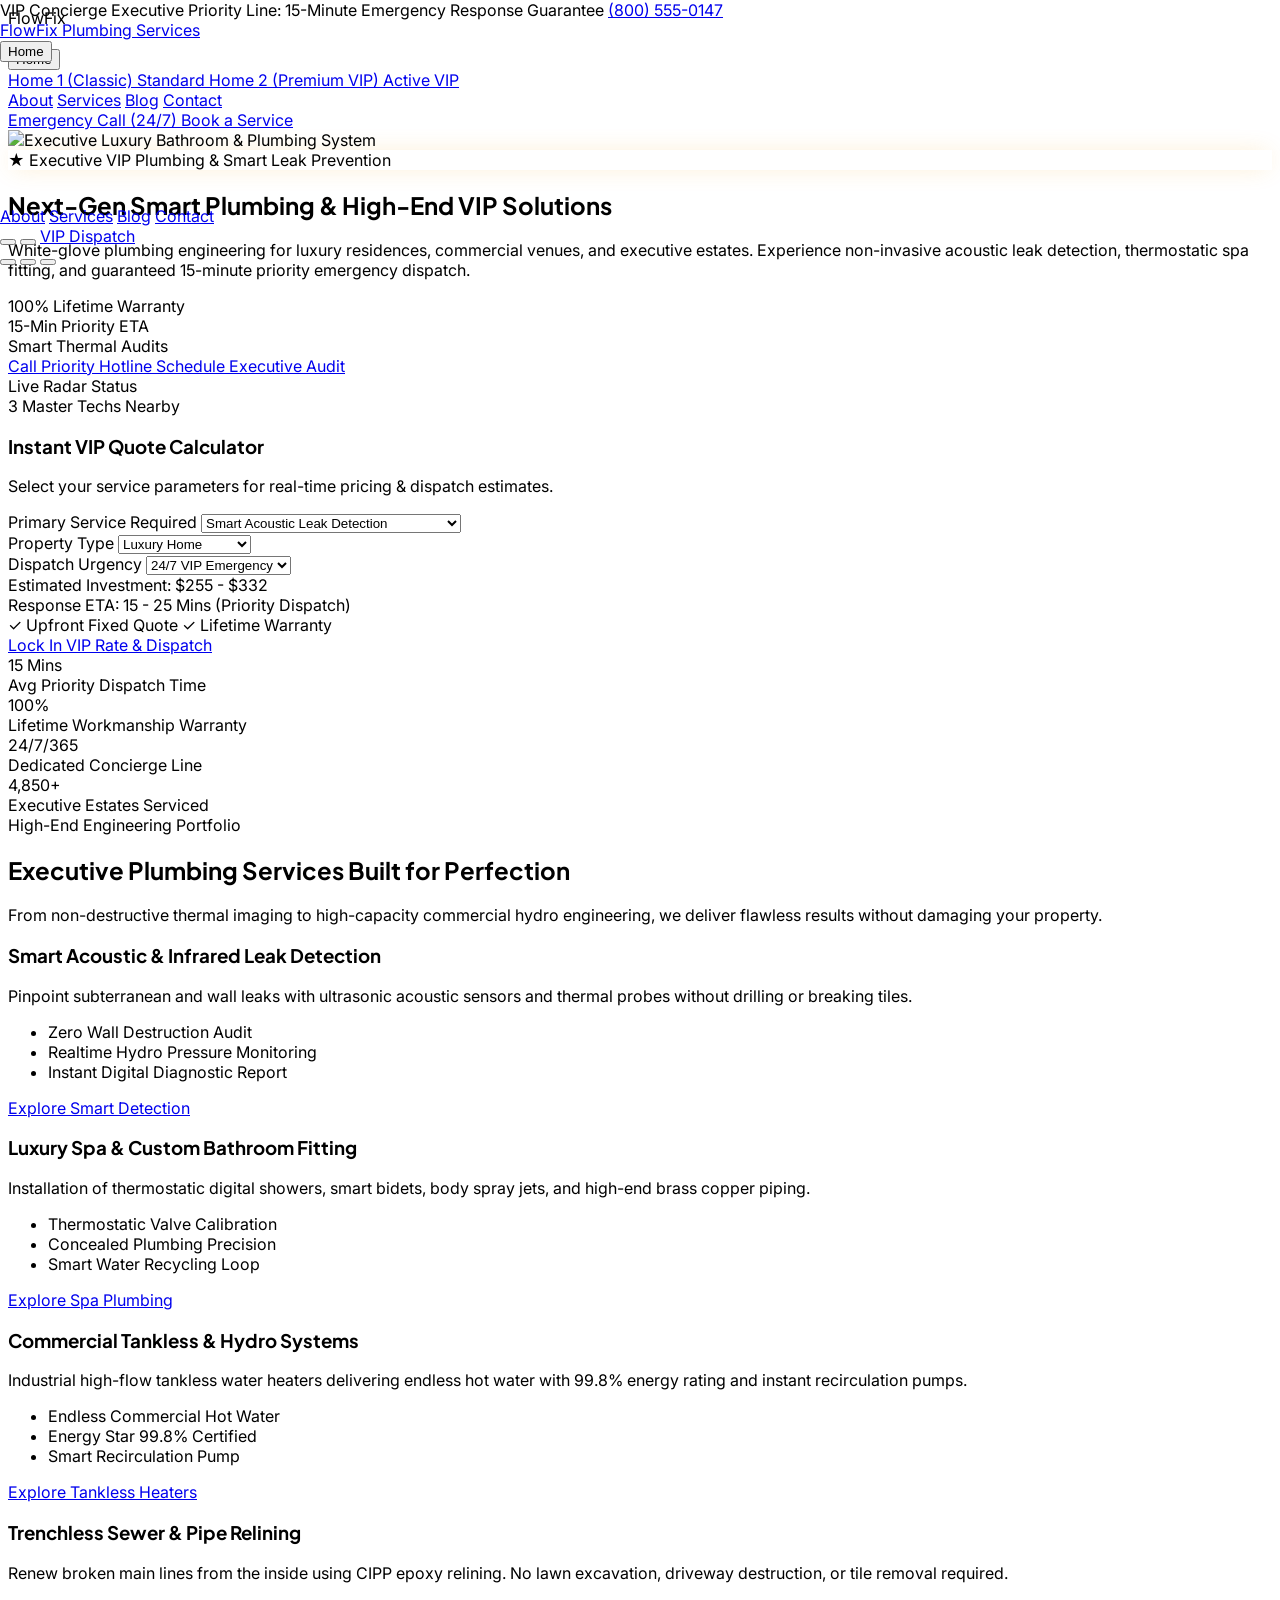
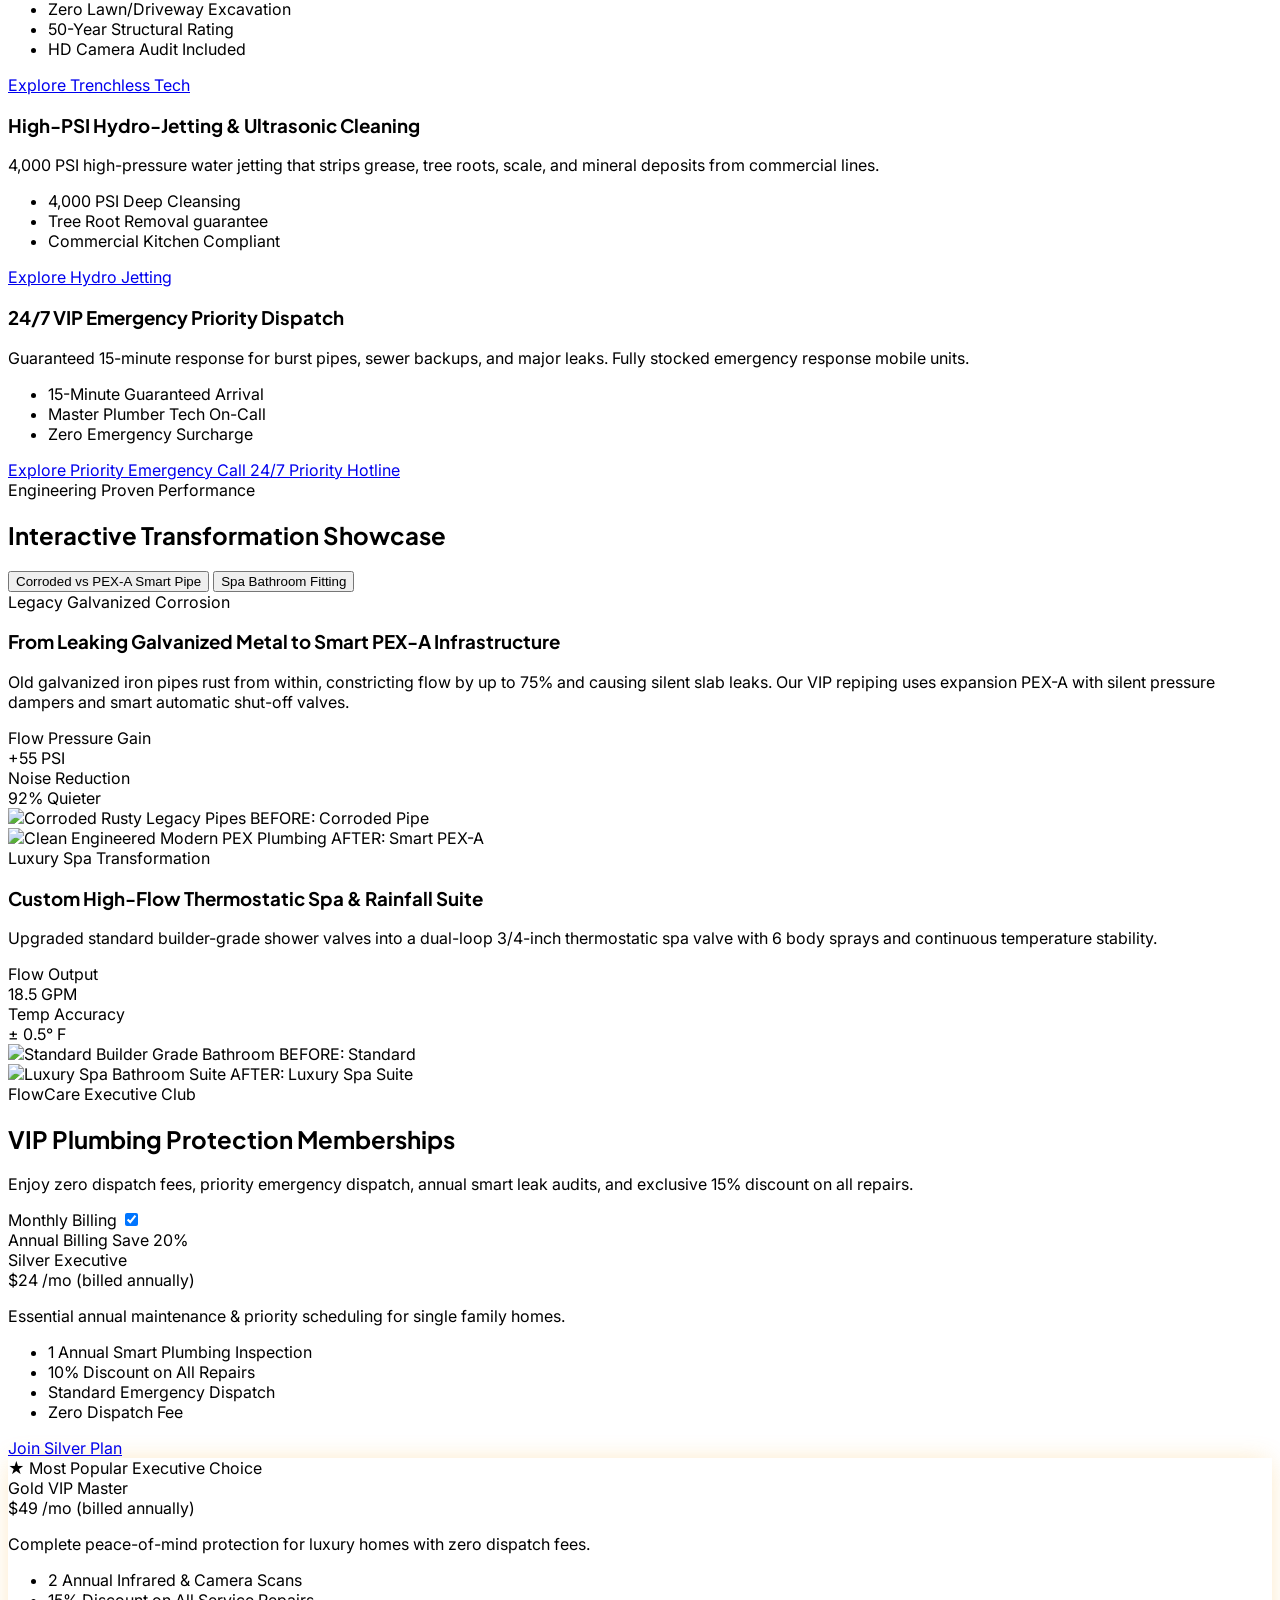
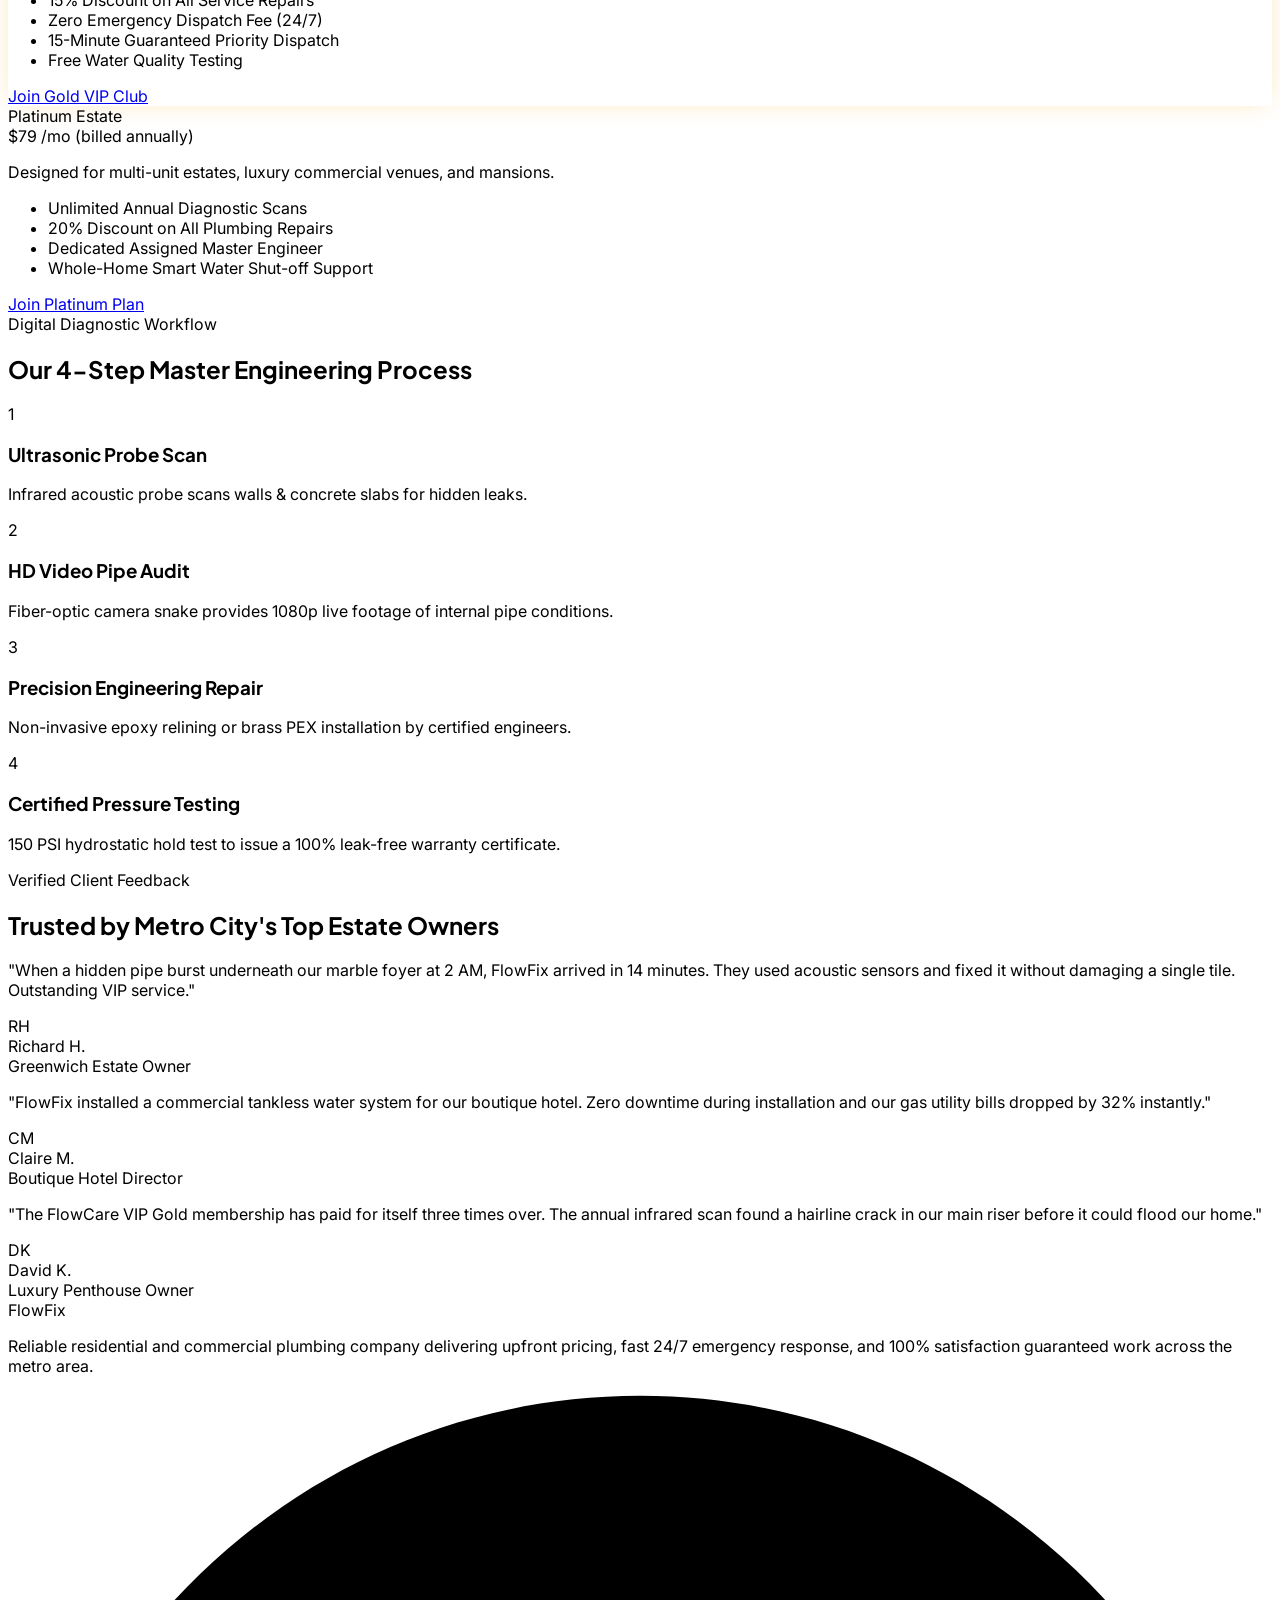
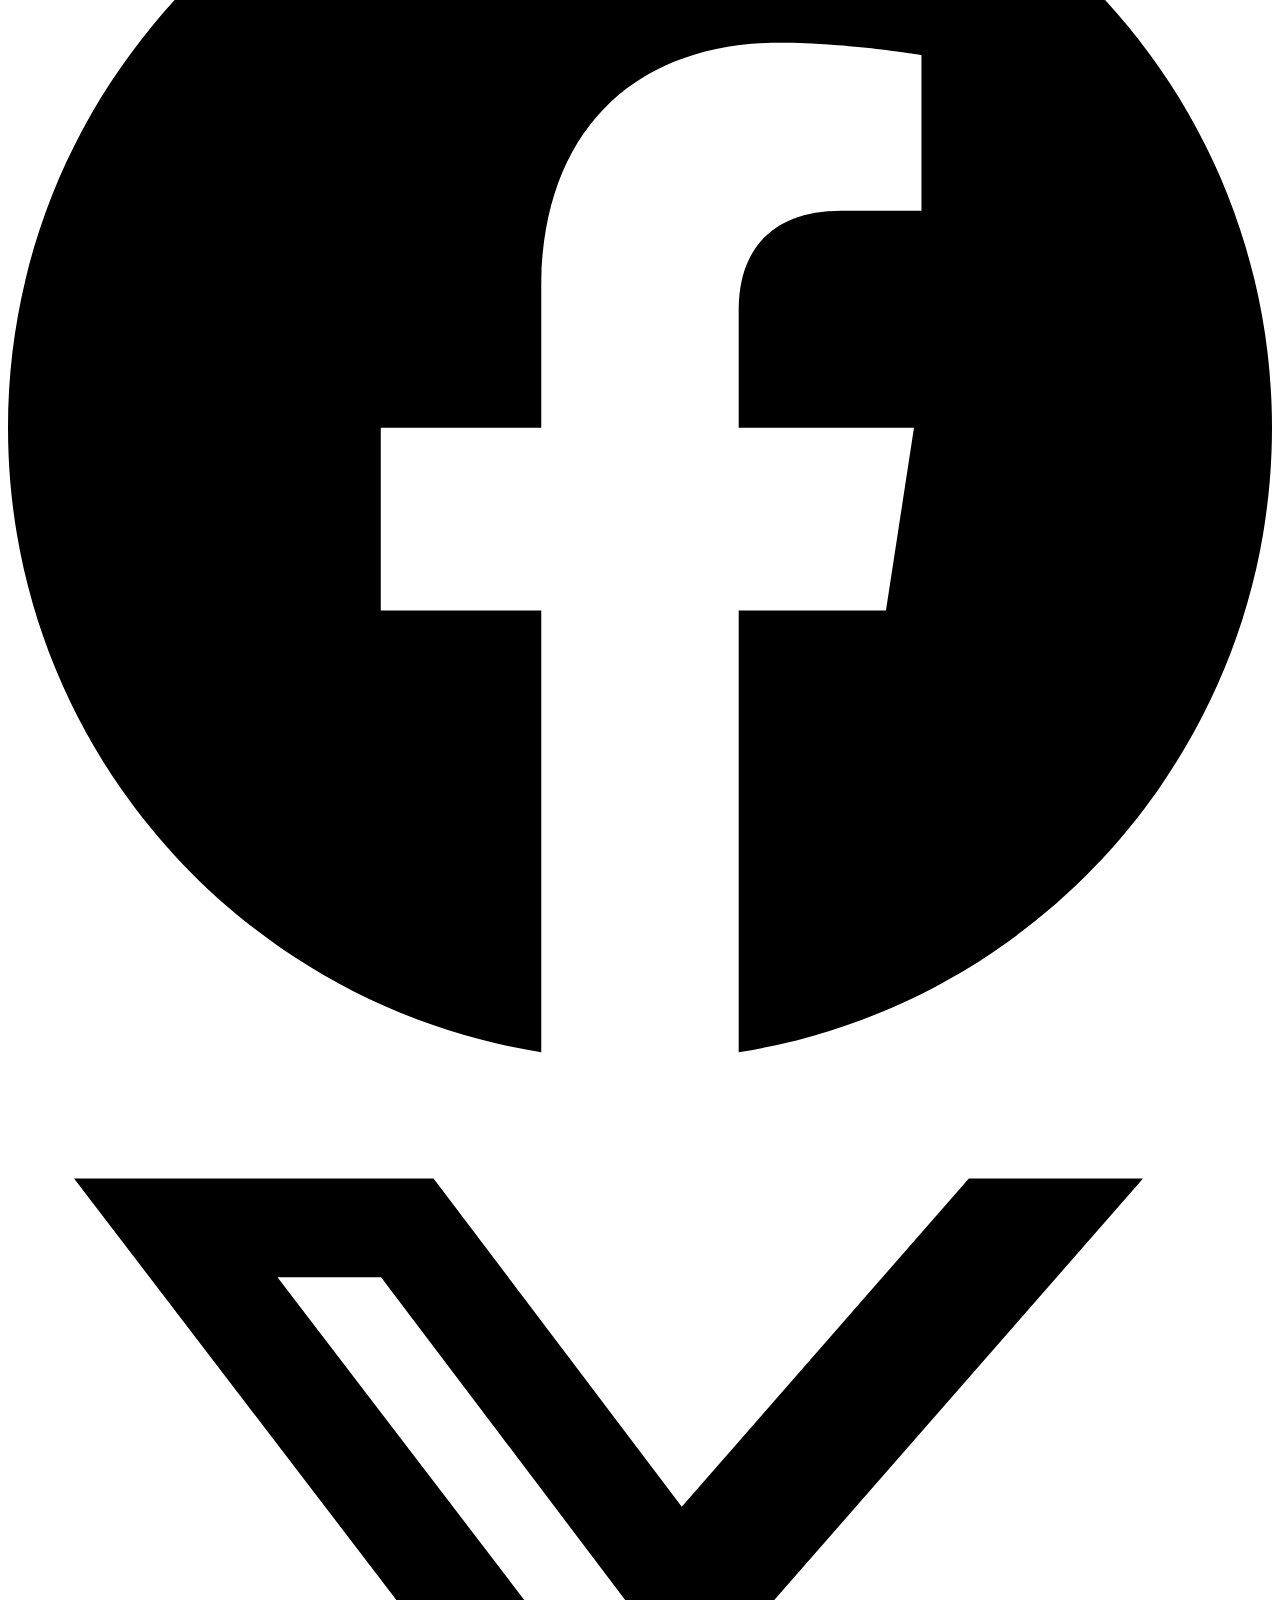
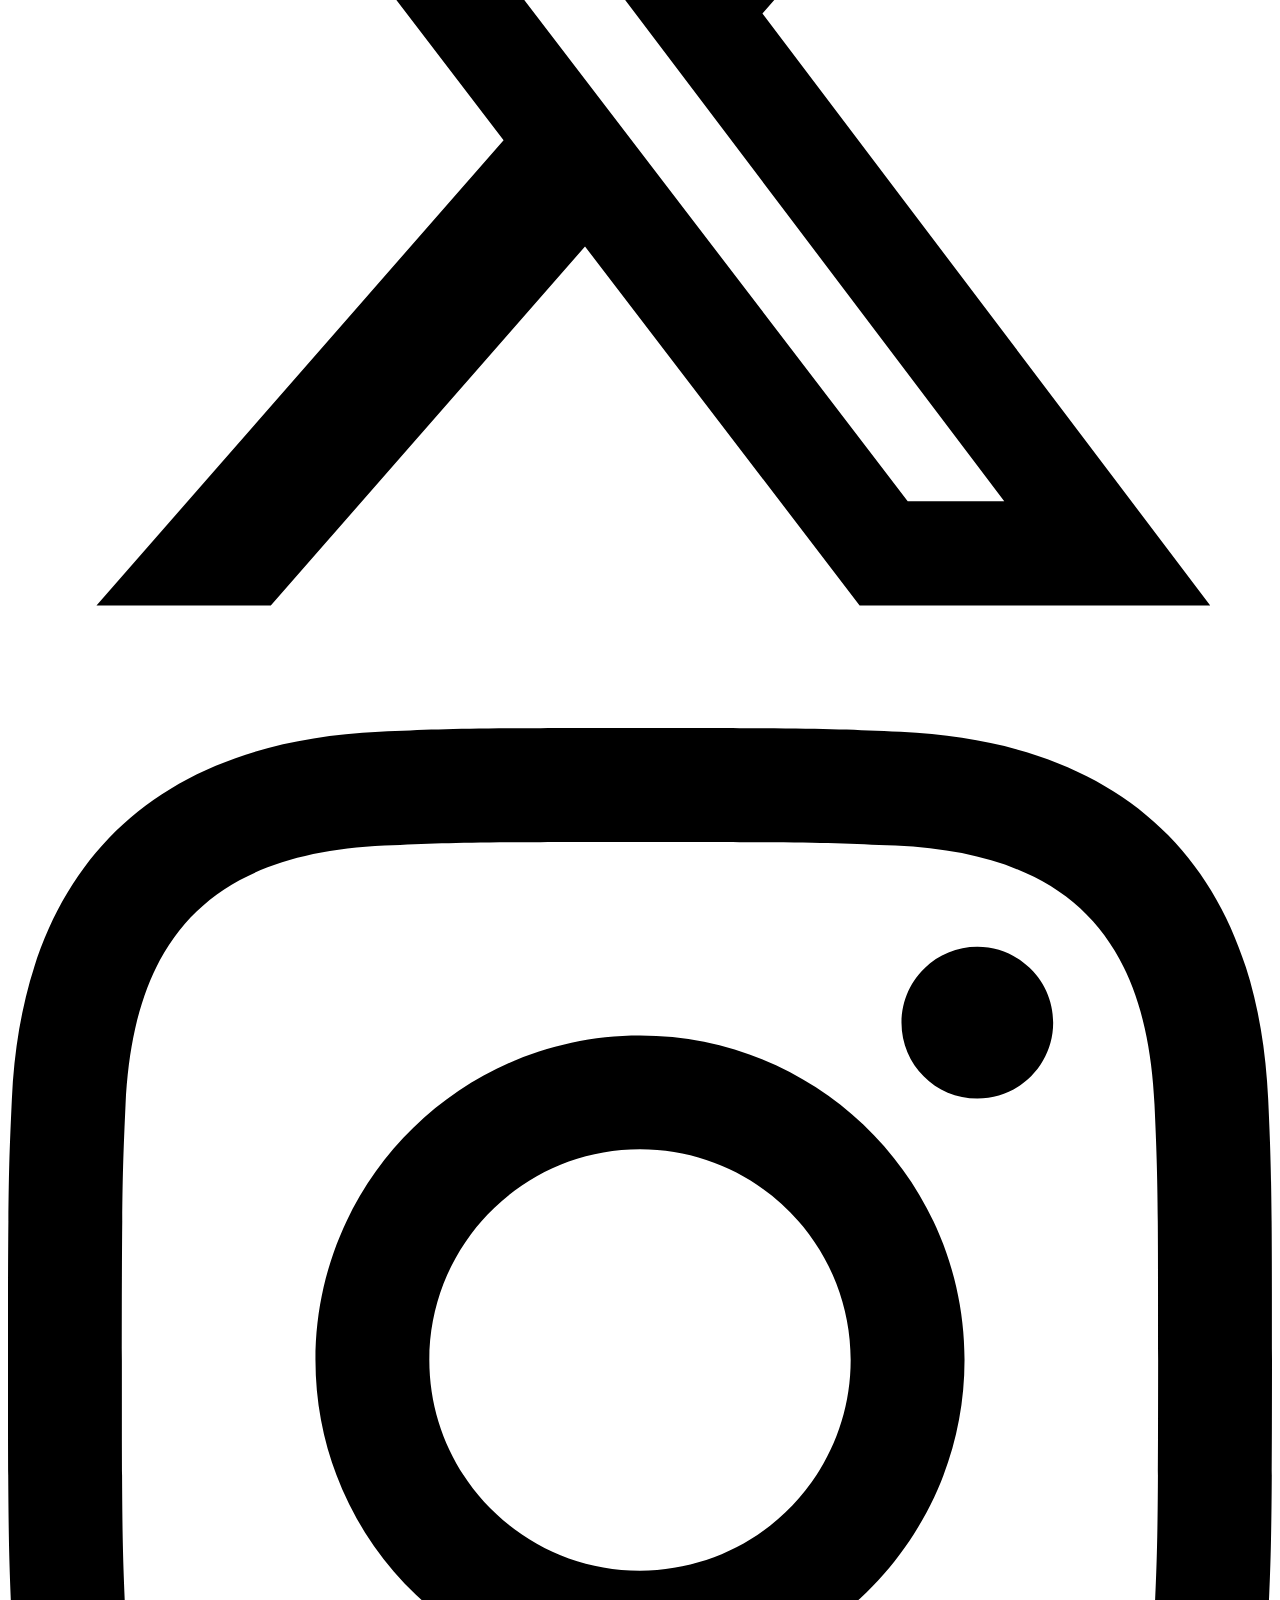
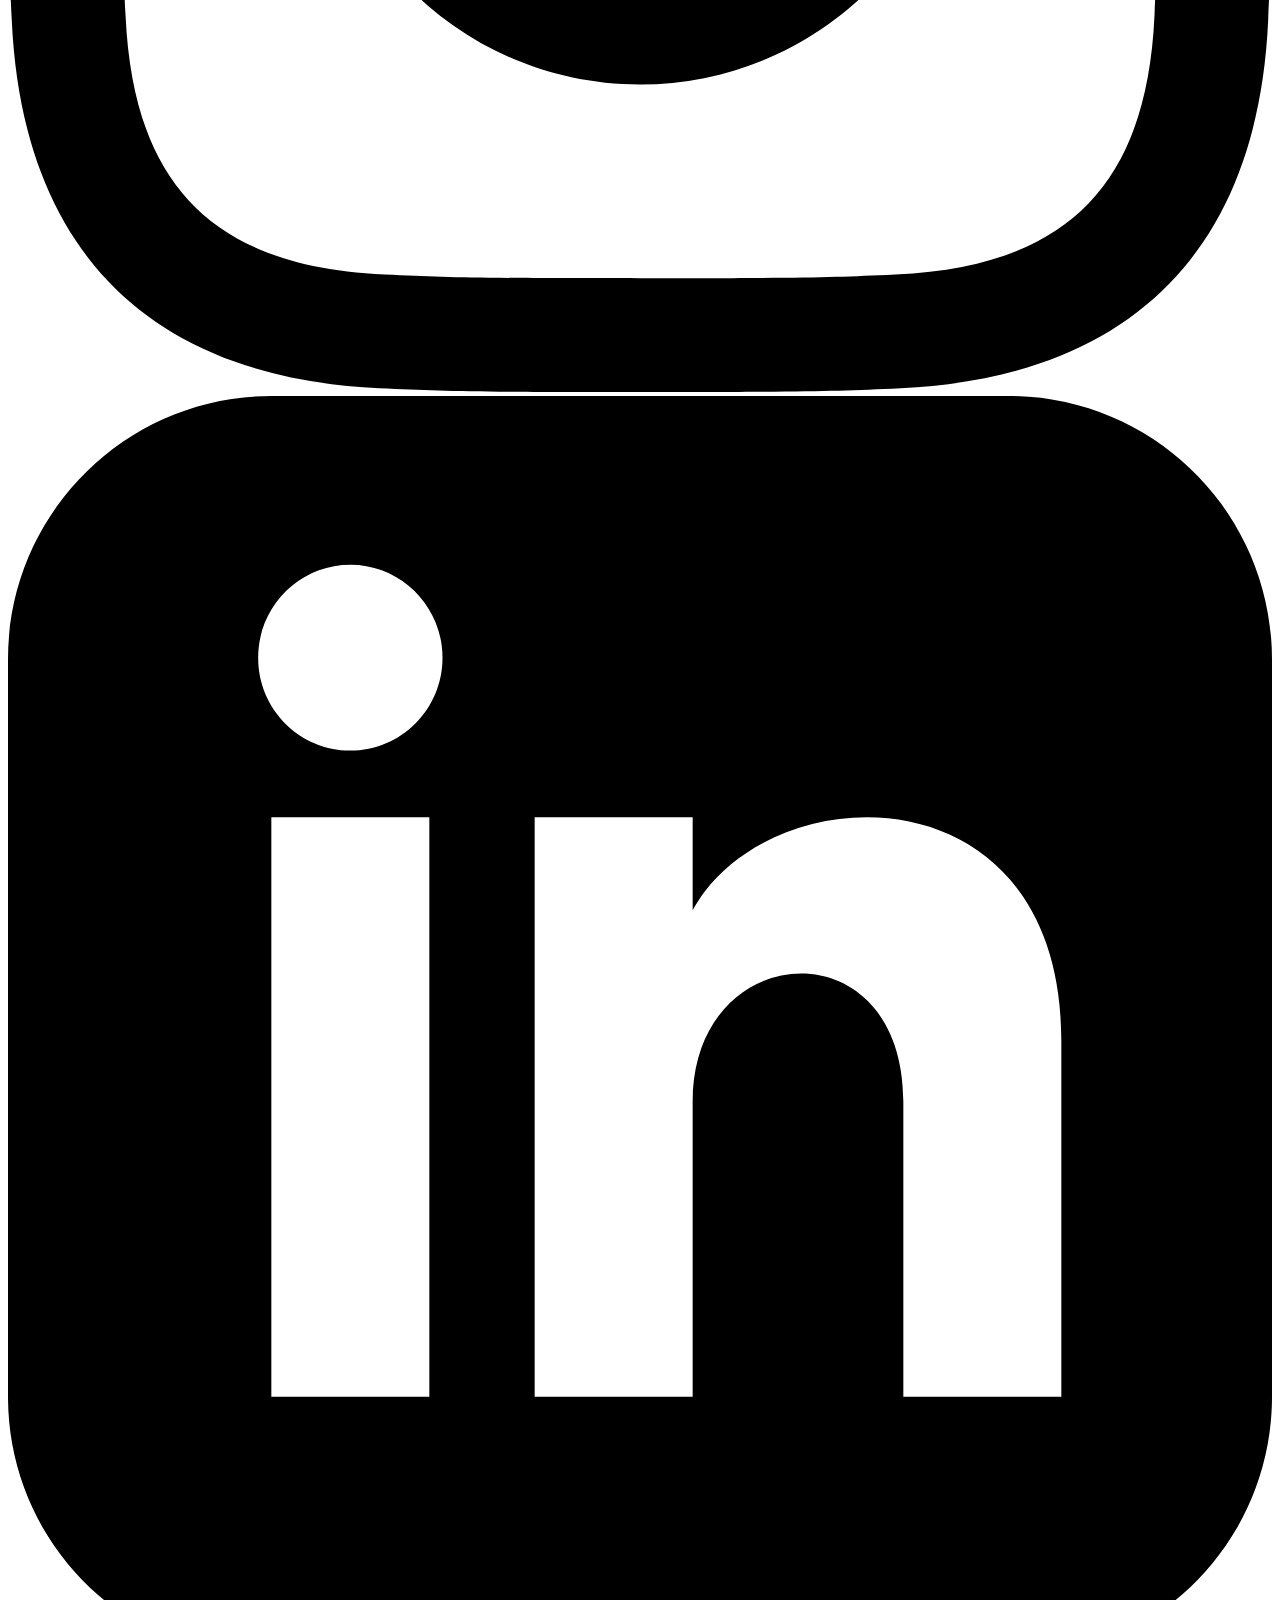
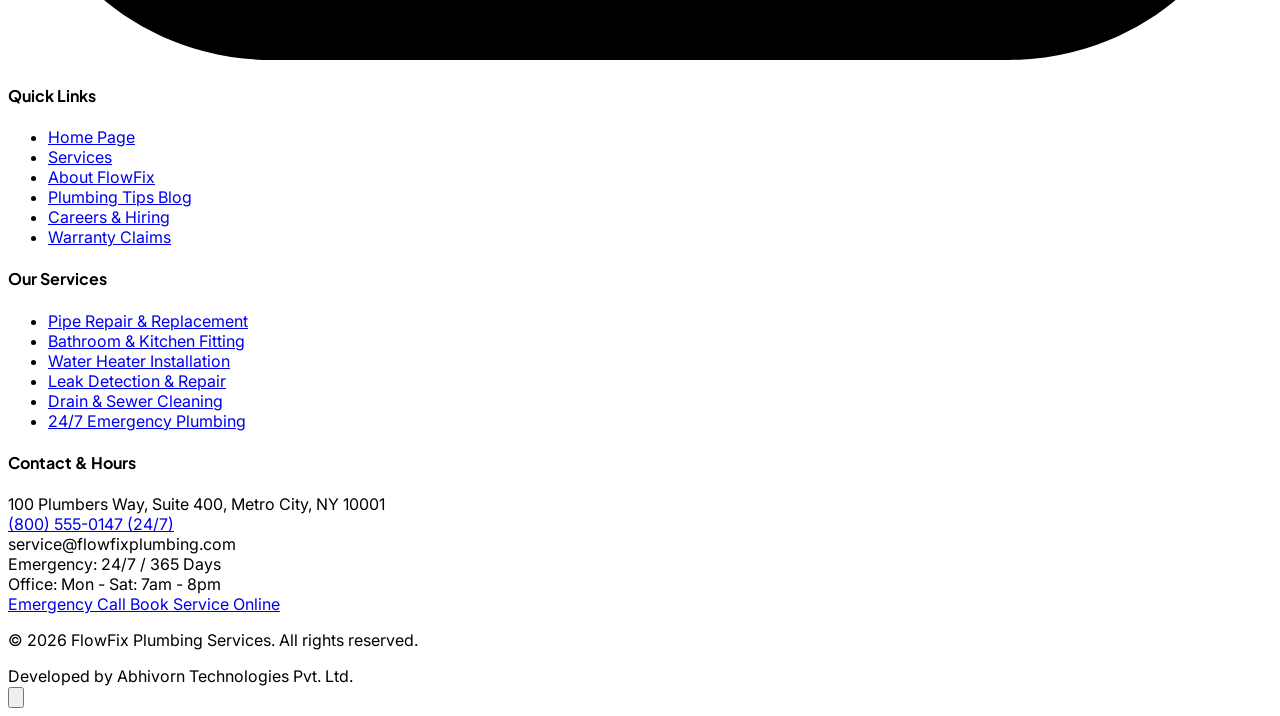
==== commit e8bd2da1: "new updates" ====
--- a/plumbing-services-template/index-2.html
+++ b/plumbing-services-template/index-2.html
@@ -14,7 +14,9 @@
   <meta property="og:image" content="https://images.unsplash.com/photo-1600585154340-be6161a56a0c?auto=format&fit=crop&w=1200&q=80">
   
   <!-- Favicon -->
-  <link rel="icon" type="image/svg+xml" href="data:image/svg+xml,<svg xmlns='http://www.w3.org/2000/svg' viewBox='0 0 24 24' fill='none' stroke='%230d9488' stroke-width='2'><path d='M14.7 6.3a1 1 0 0 0 0 1.4l1.6 1.6a1 1 0 0 0 1.4 0l3.77-3.77a6 6 0 0 1-7.94 7.94l-6.91 6.91a2.12 2.12 0 0 1-3-3l6.91-6.91a6 6 0 0 1 7.94-7.94l-3.76 3.76z'/></svg>">
+  <link rel="icon" type="image/svg+xml" href="assets/images/favicon.svg">
+  <link rel="alternate icon" type="image/svg+xml" href="data:image/svg+xml,<svg xmlns='http://www.w3.org/2000/svg' viewBox='0 0 32 32'><rect width='32' height='32' rx='8' fill='%230d9488'/><path d='M19.7 11.3a1 1 0 0 0 0 1.4l1.6 1.6a1 1 0 0 0 1.4 0l2.77-2.77a4.5 4.5 0 0 1-6.04 6.04l-5.41 5.41a1.8 1.8 0 0 1-2.55-2.55l5.41-5.41a4.5 4.5 0 0 1 6.04-6.04l-2.77 2.77z' fill='none' stroke='%23ffffff' stroke-width='2.2' stroke-linecap='round' stroke-linejoin='round'/></svg>">
+
   
   <!-- Tailwind CSS via CDN -->
   <script src="https://cdn.tailwindcss.com"></script>
@@ -95,58 +97,60 @@
   <!-- Header Section (Fixed Top Navbar) -->
   <header class="fixed top-0 left-0 right-0 z-50 bg-white/95 dark:bg-slate-900/95 backdrop-blur-md border-b border-slate-200 dark:border-slate-800 transition-all">
     <!-- VIP Emergency Announcement Bar -->
-    <div class="bg-gradient-to-r from-amber-600 via-teal-700 to-slate-900 text-white py-2 px-4 text-center text-xs md:text-sm font-bold flex items-center justify-center gap-2 shadow-md">
-      <span class="inline-flex items-center gap-1 px-2 py-0.5 rounded bg-amber-400 text-slate-950 text-[10px] uppercase font-black tracking-wider">VIP Concierge</span>
-      <i data-lucide="shield-check" class="w-4 h-4 text-amber-300"></i>
+    <div class="bg-gradient-to-r from-amber-600 via-teal-700 to-slate-900 text-white py-1.5 px-3 text-center text-[10px] sm:text-xs md:text-sm font-bold leading-tight flex flex-wrap items-center justify-center gap-1 md:gap-2 shadow-md">
+      <span class="inline-flex items-center gap-1 shrink-0">
+        <span class="inline-flex items-center gap-1 px-1.5 py-0.5 rounded bg-amber-400 text-slate-950 text-[9px] sm:text-[10px] uppercase font-black tracking-wider">VIP Concierge</span>
+        <i data-lucide="shield-check" class="w-3.5 h-3.5 text-amber-300"></i>
+      </span>
       <span>Executive Priority Line: 15-Minute Emergency Response Guarantee</span>
-      <a href="tel:8005550147" class="underline hover:text-amber-200 ml-2 font-black tracking-wide">(800) 555-0147</a>
+      <a href="tel:8005550147" class="underline hover:text-amber-200 font-black tracking-wide shrink-0">(800) 555-0147</a>
     </div>
 
     <div class="max-w-7xl mx-auto px-4 sm:px-6 lg:px-8">
-      <div class="flex items-center justify-between h-20">
+      <div class="flex items-center justify-between h-16">
         
         <!-- Brand Logo -->
-        <a href="index-2.html" class="flex items-center gap-3 group focus:outline-none" aria-label="FlowFix Plumbing Home">
-          <div class="w-11 h-11 rounded-xl bg-teal-600 flex items-center justify-center text-white shadow-lg shadow-teal-600/30 group-hover:bg-teal-700 transition-colors">
-            <i data-lucide="wrench" class="w-6 h-6"></i>
+        <a href="index-2.html" class="flex items-center gap-2.5 group focus:outline-none" aria-label="FlowFix Plumbing Home">
+          <div class="w-8 h-8 rounded-lg bg-teal-600 flex items-center justify-center text-white shadow-md group-hover:bg-teal-700 transition-colors">
+            <i data-lucide="wrench" class="w-4 h-4"></i>
           </div>
           <div class="flex flex-col">
-            <span class="text-2xl font-extrabold tracking-tight text-slate-900 dark:text-white leading-none">Flow<span class="text-teal-600">Fix</span></span>
-            <span class="text-[10px] font-bold tracking-widest text-slate-500 dark:text-slate-400 uppercase leading-none mt-1">Plumbing Services</span>
+            <span class="text-lg font-extrabold tracking-tight text-slate-900 dark:text-white leading-none">Flow<span class="text-teal-600">Fix</span></span>
+            <span class="text-[9px] font-bold tracking-widest text-slate-500 dark:text-slate-400 uppercase leading-none mt-0.5">Plumbing Services</span>
           </div>
         </a>
 
         <!-- Desktop Navigation Links -->
-        <nav class="hidden lg:flex items-center space-x-8 font-medium text-sm text-slate-700 dark:text-slate-200">
+        <nav class="hidden lg:flex items-center space-x-6 font-medium text-xs sm:text-sm text-slate-700 dark:text-slate-200">
           <!-- Home Dropdown Menu -->
           <div class="nav-dropdown group relative">
-            <button type="button" class="nav-dropdown-btn inline-flex items-center gap-1.5 py-2 text-teal-600 dark:text-teal-400 font-bold hover:text-teal-700 dark:hover:text-teal-300 transition-colors focus:outline-none" aria-expanded="false" aria-haspopup="true">
+            <button type="button" class="nav-dropdown-btn inline-flex items-center gap-1 py-1.5 text-teal-600 dark:text-teal-400 font-bold hover:text-teal-700 dark:hover:text-teal-300 transition-colors focus:outline-none" aria-expanded="false" aria-haspopup="true">
               <span>Home</span>
-              <i data-lucide="chevron-down" class="w-4 h-4 transition-transform duration-200 dropdown-chevron"></i>
+              <i data-lucide="chevron-down" class="w-3.5 h-3.5 transition-transform duration-200 dropdown-chevron"></i>
             </button>
-            <div class="nav-dropdown-menu absolute left-0 top-full mt-1 w-72 rounded-xl bg-white dark:bg-slate-900 shadow-2xl border border-slate-200 dark:border-slate-800 p-2.5 z-50">
-              <a href="index.html" class="flex items-start gap-3 p-3 rounded-lg hover:bg-slate-100 dark:hover:bg-slate-800 text-slate-900 dark:text-white transition-colors group/item">
-                <div class="p-2 rounded-lg bg-teal-600 text-white shrink-0 shadow-md">
-                  <i data-lucide="home" class="w-4 h-4"></i>
+            <div class="nav-dropdown-menu absolute left-0 top-full mt-1 w-64 rounded-xl bg-white dark:bg-slate-900 shadow-2xl border border-slate-200 dark:border-slate-800 p-2 z-50">
+              <a href="index.html" class="flex items-start gap-2.5 p-2.5 rounded-lg hover:bg-slate-100 dark:hover:bg-slate-800 text-slate-900 dark:text-white transition-colors group/item">
+                <div class="p-1.5 rounded-md bg-teal-600 text-white shrink-0 shadow-sm">
+                  <i data-lucide="home" class="w-3.5 h-3.5"></i>
                 </div>
                 <div>
-                  <div class="text-xs font-bold flex items-center gap-2">
+                  <div class="text-xs font-bold flex items-center gap-1.5">
                     <span>Home 1 (Classic)</span>
-                    <span class="text-[10px] px-1.5 py-0.5 rounded bg-slate-100 dark:bg-slate-800 text-slate-600 dark:text-slate-400 font-bold">Standard</span>
+                    <span class="text-[9px] px-1 py-0.2 rounded bg-slate-100 dark:bg-slate-800 text-slate-600 dark:text-slate-400 font-bold">Standard</span>
                   </div>
-                  <p class="text-[11px] text-slate-500 dark:text-slate-400 leading-snug mt-0.5">Classic residential & emergency repairs</p>
+                  <p class="text-[10px] text-slate-500 dark:text-slate-400 leading-snug mt-0.5">Classic residential & emergency repairs</p>
                 </div>
               </a>
-              <a href="index-2.html" class="flex items-start gap-3 p-3 rounded-lg bg-amber-50 dark:bg-amber-950/40 text-slate-900 dark:text-white transition-colors group/item mt-1">
-                <div class="p-2 rounded-lg bg-amber-500 text-white shrink-0 shadow-md">
-                  <i data-lucide="sparkles" class="w-4 h-4"></i>
+              <a href="index-2.html" class="flex items-start gap-2.5 p-2.5 rounded-lg bg-amber-50 dark:bg-amber-950/40 text-slate-900 dark:text-white transition-colors group/item mt-1">
+                <div class="p-1.5 rounded-md bg-amber-500 text-white shrink-0 shadow-sm">
+                  <i data-lucide="sparkles" class="w-3.5 h-3.5"></i>
                 </div>
                 <div>
-                  <div class="text-xs font-bold flex items-center gap-2">
+                  <div class="text-xs font-bold flex items-center gap-1.5">
                     <span>Home 2 (Premium VIP)</span>
-                    <span class="text-[10px] px-1.5 py-0.5 rounded bg-amber-500 text-slate-950 font-black uppercase">Active VIP</span>
+                    <span class="text-[9px] px-1 py-0.2 rounded bg-amber-500 text-slate-950 font-black uppercase">Active VIP</span>
                   </div>
-                  <p class="text-[11px] text-slate-500 dark:text-slate-400 leading-snug mt-0.5">Luxury smart plumbing & priority dispatch</p>
+                  <p class="text-[10px] text-slate-500 dark:text-slate-400 leading-snug mt-0.5">Luxury smart plumbing & priority dispatch</p>
                 </div>
               </a>
             </div>
@@ -159,43 +163,31 @@
         </nav>
 
         <!-- Controls & Header CTAs -->
-        <div class="hidden lg:flex items-center space-x-3">
-          
-          <!-- Theme Toggle -->
-          <button type="button" class="theme-toggle-btn p-2.5 rounded-lg border border-slate-200 dark:border-slate-700 text-slate-600 dark:text-slate-300 hover:bg-slate-100 dark:hover:bg-slate-800 transition-colors" aria-label="Toggle dark/light mode">
-            <i data-lucide="sun" class="w-5 h-5 hidden dark:block text-amber-400"></i>
-            <i data-lucide="moon" class="w-5 h-5 block dark:hidden text-slate-600"></i>
+        <div class="hidden lg:flex items-center space-x-2.5">
+          <button type="button" class="theme-toggle-btn p-1.5 rounded-lg border border-slate-200 dark:border-slate-700 text-slate-600 dark:text-slate-300 hover:bg-slate-100 dark:hover:bg-slate-800 transition-colors" aria-label="Toggle dark/light mode">
+            <i data-lucide="sun" class="w-4 h-4 hidden dark:block text-amber-400"></i>
+            <i data-lucide="moon" class="w-4 h-4 block dark:hidden text-slate-600"></i>
           </button>
-
-          <!-- RTL Toggle Button -->
-          <button type="button" class="rtl-toggle-btn p-2.5 rounded-lg border border-slate-200 dark:border-slate-700 text-slate-600 dark:text-slate-300 hover:bg-slate-100 dark:hover:bg-slate-800 transition-colors" aria-label="Toggle LTR/RTL layout direction" title="Toggle Layout Direction (LTR/RTL)">
-            <i data-lucide="arrow-left-right" class="w-5 h-5"></i>
+          <button type="button" class="rtl-toggle-btn p-1.5 rounded-lg border border-slate-200 dark:border-slate-700 text-slate-600 dark:text-slate-300 hover:bg-slate-100 dark:hover:bg-slate-800 transition-colors" aria-label="Toggle LTR/RTL layout direction" title="Toggle Layout Direction (LTR/RTL)">
+            <i data-lucide="arrow-left-right" class="w-4 h-4"></i>
           </button>
-
-          <!-- Secondary CTA: Emergency Call -->
-          <a href="tel:8005550147" class="inline-flex items-center gap-2 px-4 py-2.5 rounded-lg bg-red-600 text-white hover:bg-red-700 font-bold text-xs uppercase tracking-wider transition-all shadow-md shadow-red-600/20 active:scale-95">
-            <i data-lucide="phone-call" class="w-4 h-4 animate-bounce"></i>
-            <span>Emergency Call</span>
+          <a href="tel:8005550147" class="inline-flex items-center gap-1.5 px-3.5 py-1.5 rounded-lg bg-amber-500 text-slate-950 hover:bg-amber-400 font-bold text-xs shadow-sm transition-all active:scale-95">
+            <i data-lucide="phone-call" class="w-3.5 h-3.5"></i>
+            <span>VIP Dispatch</span>
           </a>
-
-          <!-- Primary CTA: Book a Service -->
-          <a href="pages/booking.html" class="inline-flex items-center gap-2 px-5 py-2.5 rounded-lg bg-teal-600 hover:bg-teal-700 text-white font-bold text-sm transition-all shadow-md shadow-teal-600/20 active:scale-95">
-            <i data-lucide="calendar" class="w-4 h-4"></i>
-            <span>Book a Service</span>
-          </a>
-        </div>
-
-        <!-- Mobile Menu Controls -->
-        <div class="flex items-center gap-2 lg:hidden">
-          <button type="button" class="theme-toggle-btn p-2 rounded-lg border border-slate-200 dark:border-slate-700 text-slate-600 dark:text-slate-300" aria-label="Toggle dark/light mode">
-            <i data-lucide="sun" class="w-5 h-5 hidden dark:block text-amber-400"></i>
-            <i data-lucide="moon" class="w-5 h-5 block dark:hidden"></i>
+        </div>
+
+        <!-- Mobile Menu Hamburger & Controls -->
+        <div class="flex items-center gap-1.5 lg:hidden">
+          <button type="button" class="theme-toggle-btn p-1.5 rounded-lg border border-slate-200 dark:border-slate-700 text-slate-600 dark:text-slate-300" aria-label="Toggle dark/light mode">
+            <i data-lucide="sun" class="w-4 h-4 hidden dark:block text-amber-400"></i>
+            <i data-lucide="moon" class="w-4 h-4 block dark:hidden"></i>
           </button>
-          <button type="button" class="rtl-toggle-btn p-2 rounded-lg border border-slate-200 dark:border-slate-700 text-slate-600 dark:text-slate-300 transition-colors" aria-label="Toggle LTR/RTL layout direction" title="Toggle Layout Direction (LTR/RTL)">
-            <i data-lucide="arrow-left-right" class="w-5 h-5"></i>
+          <button type="button" class="rtl-toggle-btn p-1.5 rounded-lg border border-slate-200 dark:border-slate-700 text-slate-600 dark:text-slate-300 transition-colors" aria-label="Toggle LTR/RTL layout direction" title="Toggle Layout Direction (LTR/RTL)">
+            <i data-lucide="arrow-left-right" class="w-4 h-4"></i>
           </button>
-          <button type="button" id="mobile-menu-btn" class="p-2.5 rounded-lg text-slate-700 dark:text-slate-200 hover:bg-slate-100 dark:hover:bg-slate-800 focus:outline-none" aria-expanded="false" aria-label="Toggle mobile menu">
-            <i data-lucide="menu" class="w-6 h-6"></i>
+          <button type="button" id="mobile-menu-btn" class="p-1.5 rounded-lg text-slate-700 dark:text-slate-200 hover:bg-slate-100 dark:hover:bg-slate-800 focus:outline-none" aria-expanded="false" aria-label="Toggle mobile menu">
+            <i data-lucide="menu" class="w-5 h-5"></i>
           </button>
         </div>
 
@@ -958,8 +950,6 @@
             <li><a href="pages/services.html" class="hover:text-teal-600 dark:hover:text-teal-400 transition-colors flex items-center gap-1.5"><i data-lucide="chevron-right" class="w-3.5 h-3.5 text-teal-600"></i> Services</a></li>
             <li><a href="pages/about.html" class="hover:text-teal-600 dark:hover:text-teal-400 transition-colors flex items-center gap-1.5"><i data-lucide="chevron-right" class="w-3.5 h-3.5 text-teal-600"></i> About FlowFix</a></li>
             <li><a href="pages/blog.html" class="hover:text-teal-600 dark:hover:text-teal-400 transition-colors flex items-center gap-1.5"><i data-lucide="chevron-right" class="w-3.5 h-3.5 text-teal-600"></i> Plumbing Tips Blog</a></li>
-            <li><a href="pages/contact.html" class="hover:text-teal-600 dark:hover:text-teal-400 transition-colors flex items-center gap-1.5"><i data-lucide="chevron-right" class="w-3.5 h-3.5 text-teal-600"></i> Contact Us</a></li>
-            <li><a href="pages/booking.html" class="hover:text-teal-600 dark:hover:text-teal-400 transition-colors flex items-center gap-1.5"><i data-lucide="chevron-right" class="w-3.5 h-3.5 text-teal-600"></i> Book a Service</a></li>
             <li><a href="pages/coming-soon.html" class="hover:text-teal-600 dark:hover:text-teal-400 transition-colors flex items-center gap-1.5"><i data-lucide="chevron-right" class="w-3.5 h-3.5 text-teal-600"></i> Careers & Hiring</a></li>
             <li><a href="pages/404.html" class="hover:text-teal-600 dark:hover:text-teal-400 transition-colors flex items-center gap-1.5"><i data-lucide="chevron-right" class="w-3.5 h-3.5 text-teal-600"></i> Warranty Claims</a></li>
           </ul>
@@ -1026,11 +1016,11 @@
       </div>
 
       <!-- Bottom Bar Legal & Credits -->
-      <div class="pt-8 flex flex-col md:flex-row items-center justify-between gap-4 text-xs text-slate-500 dark:text-slate-400">
-        <p>© 2026 FlowFix Plumbing Services. All rights reserved.</p>
-        <div class="flex items-center justify-end gap-1.5 text-right font-medium">
-          <span>Developed by</span>
-          <span class="font-semibold text-slate-800 dark:text-slate-200">Abhivorn Technologies Pvt. Ltd.</span>
+      <div class="pt-8 pb-4 md:pb-0 flex flex-col md:flex-row items-center justify-between gap-3 text-[11px] sm:text-xs text-slate-500 dark:text-slate-400">
+        <p class="text-center md:text-left">© 2026 FlowFix Plumbing Services. All rights reserved.</p>
+        <div class="flex flex-wrap items-center justify-center md:justify-end gap-x-1.5 gap-y-0.5 text-center md:text-right font-medium">
+          <span class="whitespace-nowrap">Developed by</span>
+          <span class="font-semibold text-slate-800 dark:text-slate-200 whitespace-nowrap">Abhivorn Technologies Pvt. Ltd.</span>
         </div>
       </div>
 
@@ -1038,8 +1028,8 @@
   </footer>
 
   <!-- Floating Priority Call Button for Mobile -->
-  <a href="tel:8005550147" class="floating-call-btn lg:hidden w-14 h-14 rounded-full bg-red-600 text-white flex items-center justify-center shadow-2xl active:scale-95" aria-label="Call Priority Emergency Plumber">
-    <i data-lucide="phone-call" class="w-6 h-6 animate-bounce"></i>
+  <a href="tel:8005550147" class="floating-call-btn lg:hidden w-12 h-12 sm:w-13 sm:h-13 rounded-full bg-red-600 text-white flex items-center justify-center shadow-2xl active:scale-95" aria-label="Call Priority Emergency Plumber">
+    <i data-lucide="phone-call" class="w-5 h-5 animate-bounce"></i>
   </a>
 
   <!-- Application Scripts -->
--- a/plumbing-services-template/assets/css/style.css
+++ b/plumbing-services-template/assets/css/style.css
@@ -31,7 +31,32 @@
   z-index: 50 !important;
 }
 
-h1, h2, h3, h4, h5, h6 {
+/* Navigation Dropdown Menu Styles */
+.nav-dropdown-menu {
+  opacity: 0;
+  visibility: hidden;
+  transform: translateY(8px);
+  transition: all 0.2s ease-in-out;
+}
+
+.nav-dropdown:hover .nav-dropdown-menu,
+.nav-dropdown-menu.is-open {
+  opacity: 1;
+  visibility: visible;
+  transform: translateY(0);
+}
+
+.nav-dropdown:hover .dropdown-chevron,
+.nav-dropdown.is-open .dropdown-chevron {
+  transform: rotate(180deg);
+}
+
+h1,
+h2,
+h3,
+h4,
+h5,
+h6 {
   font-family: var(--font-heading);
 }
 
@@ -53,11 +78,18 @@
 /* Floating Emergency Call Button for Mobile */
 .floating-call-btn {
   position: fixed;
-  bottom: 1.5rem;
-  right: 1.5rem;
+  bottom: 5rem;
+  right: 1rem;
   z-index: 50;
   box-shadow: 0 10px 25px -5px rgba(220, 38, 38, 0.4);
-  transition: transform 0.2s ease, box-shadow 0.2s ease;
+  transition: transform 0.2s ease, box-shadow 0.2s ease, bottom 0.2s ease;
+}
+
+@media (min-width: 640px) {
+  .floating-call-btn {
+    bottom: 5.75rem;
+    right: 1.5rem;
+  }
 }
 
 .floating-call-btn:hover {
@@ -66,9 +98,17 @@
 
 /* Skeleton Loading Animation */
 @keyframes skeleton-loading {
-  0% { background-color: rgba(226, 232, 240, 0.8); }
-  50% { background-color: rgba(203, 213, 225, 0.4); }
-  100% { background-color: rgba(226, 232, 240, 0.8); }
+  0% {
+    background-color: rgba(226, 232, 240, 0.8);
+  }
+
+  50% {
+    background-color: rgba(203, 213, 225, 0.4);
+  }
+
+  100% {
+    background-color: rgba(226, 232, 240, 0.8);
+  }
 }
 
 .skeleton {
@@ -81,25 +121,37 @@
 }
 
 @keyframes skeleton-loading-dark {
-  0% { background-color: rgba(51, 65, 85, 0.8); }
-  50% { background-color: rgba(30, 41, 59, 0.4); }
-  100% { background-color: rgba(51, 65, 85, 0.8); }
+  0% {
+    background-color: rgba(51, 65, 85, 0.8);
+  }
+
+  50% {
+    background-color: rgba(30, 41, 59, 0.4);
+  }
+
+  100% {
+    background-color: rgba(51, 65, 85, 0.8);
+  }
 }
 
 /* Custom Scrollbar */
 ::-webkit-scrollbar {
   width: 10px;
 }
+
 ::-webkit-scrollbar-track {
   background: #f1f5f9;
 }
+
 .dark ::-webkit-scrollbar-track {
   background: #0f172a;
 }
+
 ::-webkit-scrollbar-thumb {
   background: #94a3b8;
   border-radius: 5px;
 }
+
 ::-webkit-scrollbar-thumb:hover {
   background: #0d9488;
 }
@@ -111,9 +163,20 @@
 }
 
 @keyframes pulse-red {
-  0% { transform: scale(0.95); box-shadow: 0 0 0 0 rgba(220, 38, 38, 0.7); }
-  70% { transform: scale(1); box-shadow: 0 0 0 8px rgba(220, 38, 38, 0); }
-  100% { transform: scale(0.95); box-shadow: 0 0 0 0 rgba(220, 38, 38, 0); }
+  0% {
+    transform: scale(0.95);
+    box-shadow: 0 0 0 0 rgba(220, 38, 38, 0.7);
+  }
+
+  70% {
+    transform: scale(1);
+    box-shadow: 0 0 0 8px rgba(220, 38, 38, 0);
+  }
+
+  100% {
+    transform: scale(0.95);
+    box-shadow: 0 0 0 0 rgba(220, 38, 38, 0);
+  }
 }
 
 /* Interactive Card Elevate effect (Hover for mouse, tap active for touch) */
@@ -153,6 +216,7 @@
     visibility: visible;
     transform: translateY(0);
   }
+
   .nav-dropdown:hover .dropdown-chevron {
     transform: rotate(180deg);
   }
@@ -174,6 +238,7 @@
   backdrop-filter: blur(16px);
   -webkit-backdrop-filter: blur(16px);
 }
+
 .dark .glass-panel {
   background: rgba(15, 23, 42, 0.8);
 }
@@ -194,15 +259,21 @@
    Large:      > 1280px
    ========================================================================== */
 
-/* 1. Touch-friendly Buttons & Tap Targets (Minimum 44px for WCAG compliance) */
+/* 1. Touch-friendly Buttons & Tap Targets (Minimum 44px height/touch area) */
 @media (max-width: 1023px) {
-  button, 
-  a.inline-flex, 
-  a.flex, 
+
+  button,
   .touch-target,
-  input[type="submit"], 
+  input[type="submit"],
   input[type="button"],
+  input[type="text"],
+  input[type="email"],
+  input[type="tel"],
   select,
+  #mobile-menu-btn,
+  #mobile-menu-close-btn,
+  .theme-toggle-btn,
+  .rtl-toggle-btn,
   .floating-call-btn {
     min-height: 44px;
     min-width: 44px;
@@ -211,19 +282,25 @@
 }
 
 /* 2. Reduced Animations on Mobile (< 640px) & Reduced Motion */
-@media (max-width: 639px), (prefers-reduced-motion: reduce) {
-  *, ::before, ::after {
+@media (max-width: 639px),
+(prefers-reduced-motion: reduce) {
+
+  *,
+  ::before,
+  ::after {
     animation-duration: 0.001ms !important;
     animation-iteration-count: 1 !important;
     transition-duration: 0.001ms !important;
     scroll-behavior: auto !important;
   }
-  .animate-bounce, 
-  .animate-ping, 
+
+  .animate-bounce,
+  .animate-ping,
   .animate-pulse,
   .pulse-badge {
     animation: none !important;
   }
+
   .card-hover:hover {
     transform: none !important;
   }
@@ -242,15 +319,18 @@
     display: block;
     width: 100%;
   }
+
   .responsive-table thead {
     display: none;
   }
+
   .responsive-table tbody,
   .responsive-table tr,
   .responsive-table td {
     display: block;
     width: 100%;
   }
+
   .responsive-table tr {
     margin-bottom: 1rem;
     border: 1px solid rgba(226, 232, 240, 0.8);
@@ -259,14 +339,32 @@
   }
 }
 
-/* 4. Optimized Image Performance for Mobile Data */
+/* 4. Optimized Image Performance & Zero Text Overlapping Protection */
 img {
   max-width: 100%;
   height: auto;
 }
+
 @media (max-width: 639px) {
   img {
     content-visibility: auto;
   }
-}
-
+
+  h1,
+  h2,
+  h3,
+  h4,
+  p,
+  span,
+  a {
+    overflow-wrap: break-word;
+    word-break: break-word;
+  }
+
+  /* Mobile Top Padding Guard: Ensures top text on mobile view never goes under fixed top header */
+  body>section:first-of-type,
+  body>main>section:first-of-type,
+  body>article:first-of-type {
+    padding-top: max(11.5rem, 184px) !important;
+  }
+}
--- a/plumbing-services-template/assets/css/rtl.css
+++ b/plumbing-services-template/assets/css/rtl.css
@@ -1,7 +1,17 @@
 /* FlowFix Plumbing - RTL Direction Overrides */
-html[dir="rtl"] {
+html[dir="rtl"],
+html[dir="rtl"] body {
   direction: rtl;
   text-align: right;
+}
+
+/* Force text-align: right for centered or left-aligned utility classes in RTL */
+html[dir="rtl"] .text-center,
+html[dir="rtl"] .text-left,
+html[dir="rtl"] .sm\:text-center,
+html[dir="rtl"] .md\:text-center,
+html[dir="rtl"] .lg\:text-center {
+  text-align: right !important;
 }
 
 html[dir="rtl"] .rtl-flip {
@@ -9,8 +19,26 @@
 }
 
 html[dir="rtl"] .floating-call-btn {
-  right: auto;
-  left: 1.5rem;
+  right: auto !important;
+  left: 1rem !important;
+  bottom: 5rem !important;
+}
+
+@media (min-width: 640px) {
+  html[dir="rtl"] .floating-call-btn {
+    left: 1.5rem !important;
+    bottom: 5.75rem !important;
+  }
+}
+
+html[dir="rtl"] #back-to-top-btn {
+  right: auto !important;
+  left: 1rem !important;
+}
+@media (min-width: 640px) {
+  html[dir="rtl"] #back-to-top-btn {
+    left: 1.5rem !important;
+  }
 }
 
 html[dir="rtl"] .space-x-reverse > :not([hidden]) ~ :not([hidden]) {
@@ -41,3 +69,4 @@
   margin-right: 0;
   margin-left: auto;
 }
+
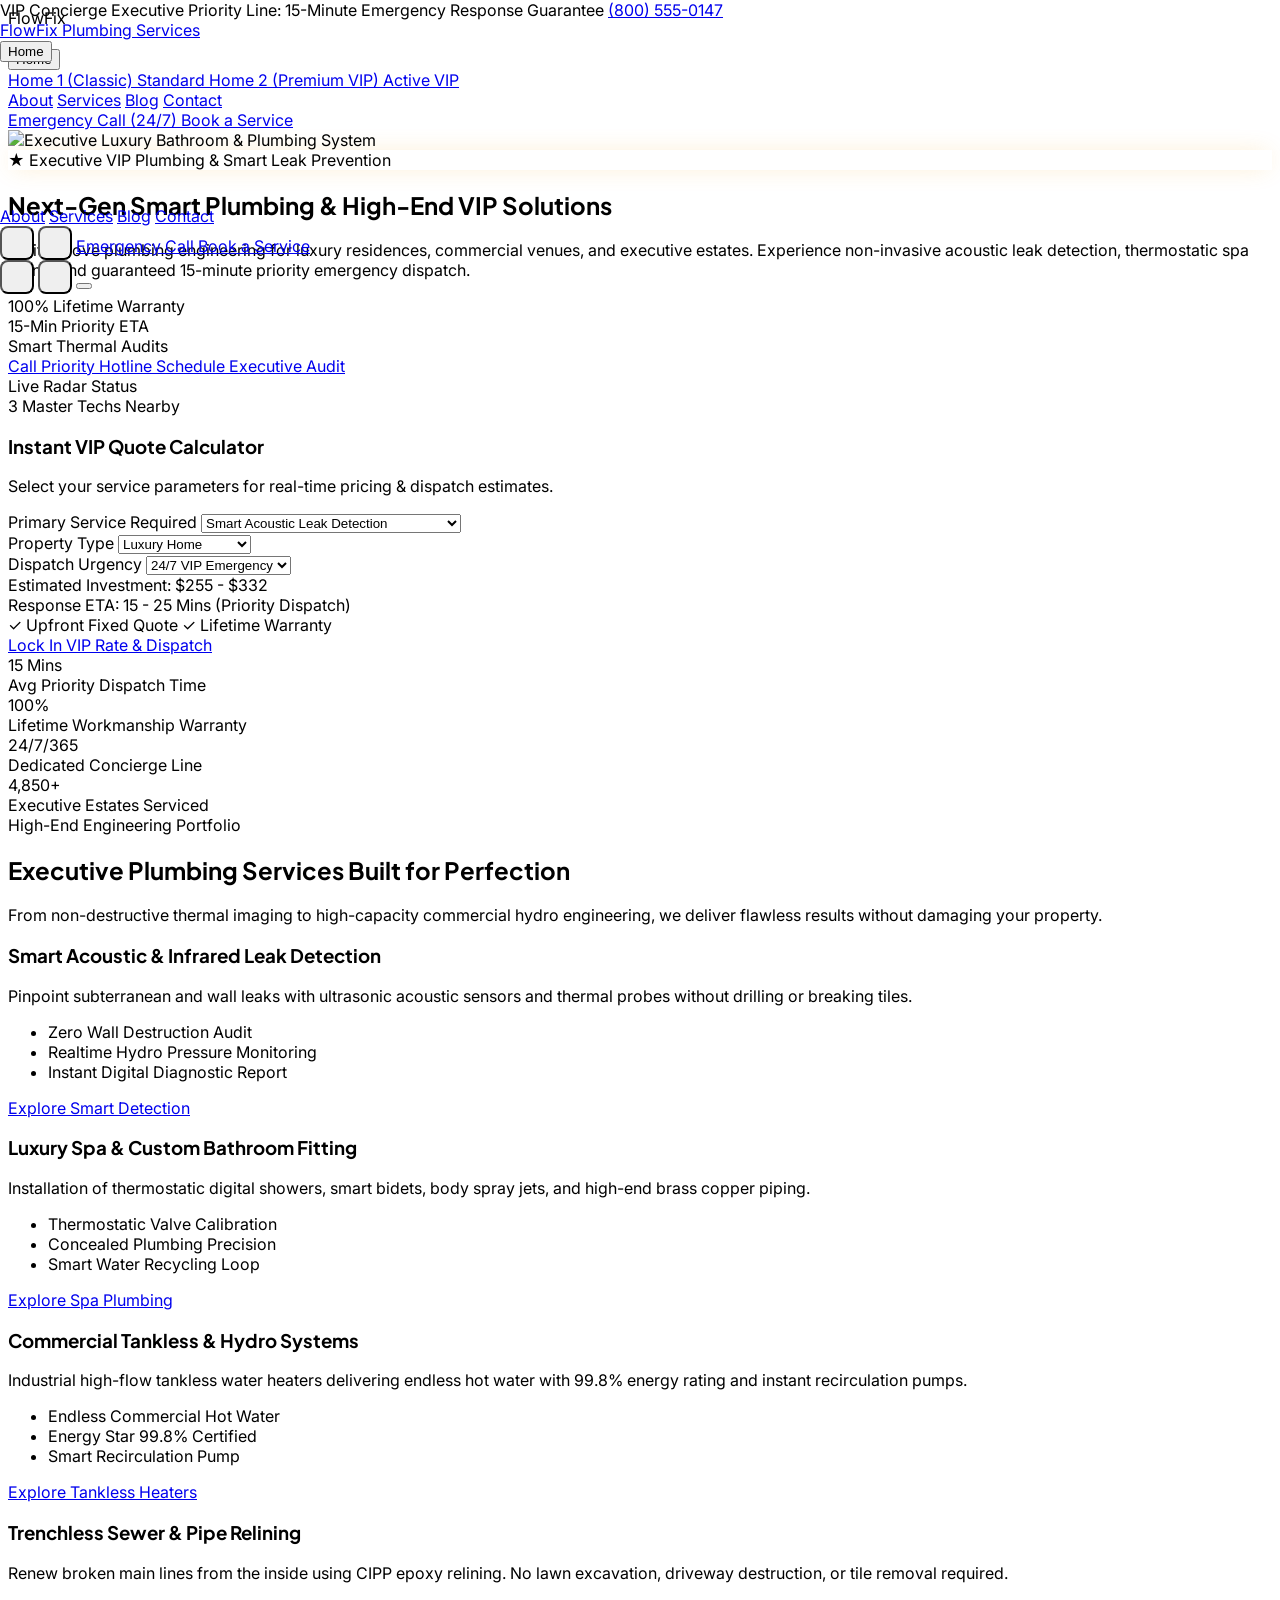
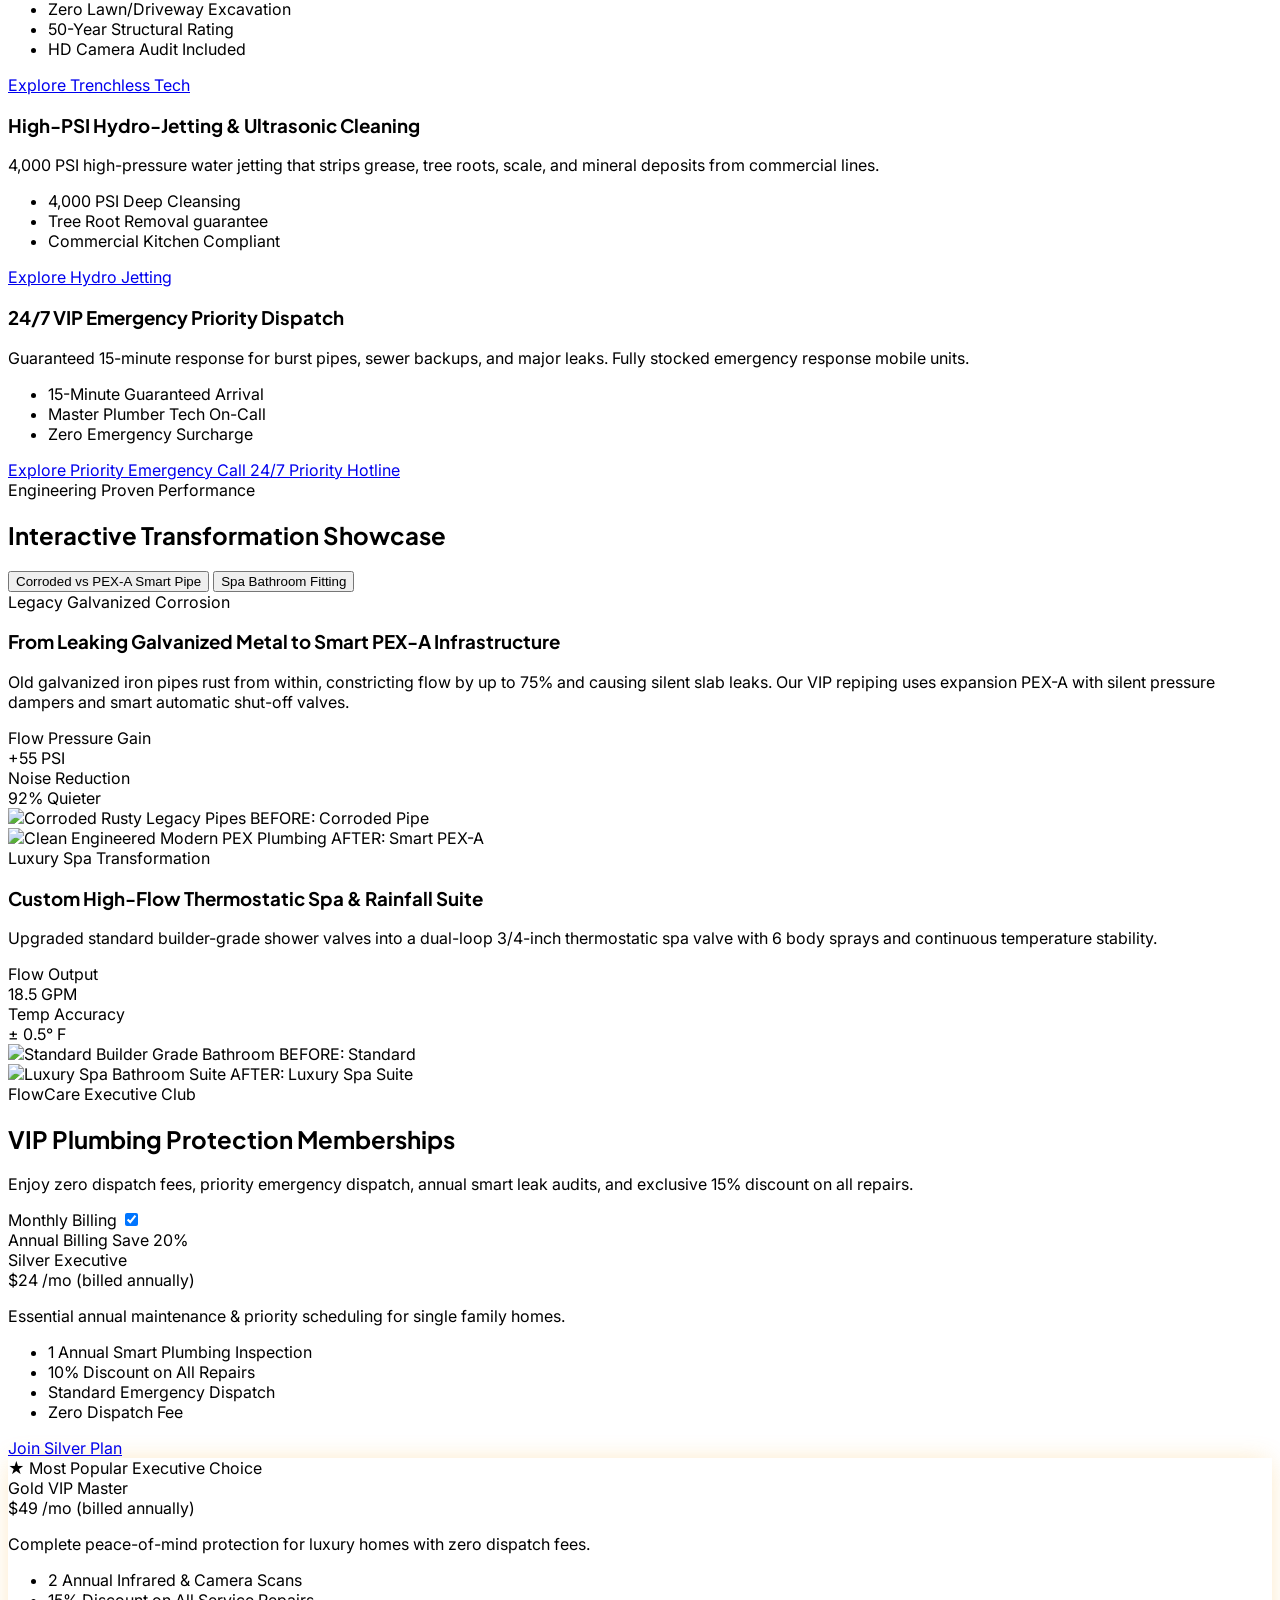
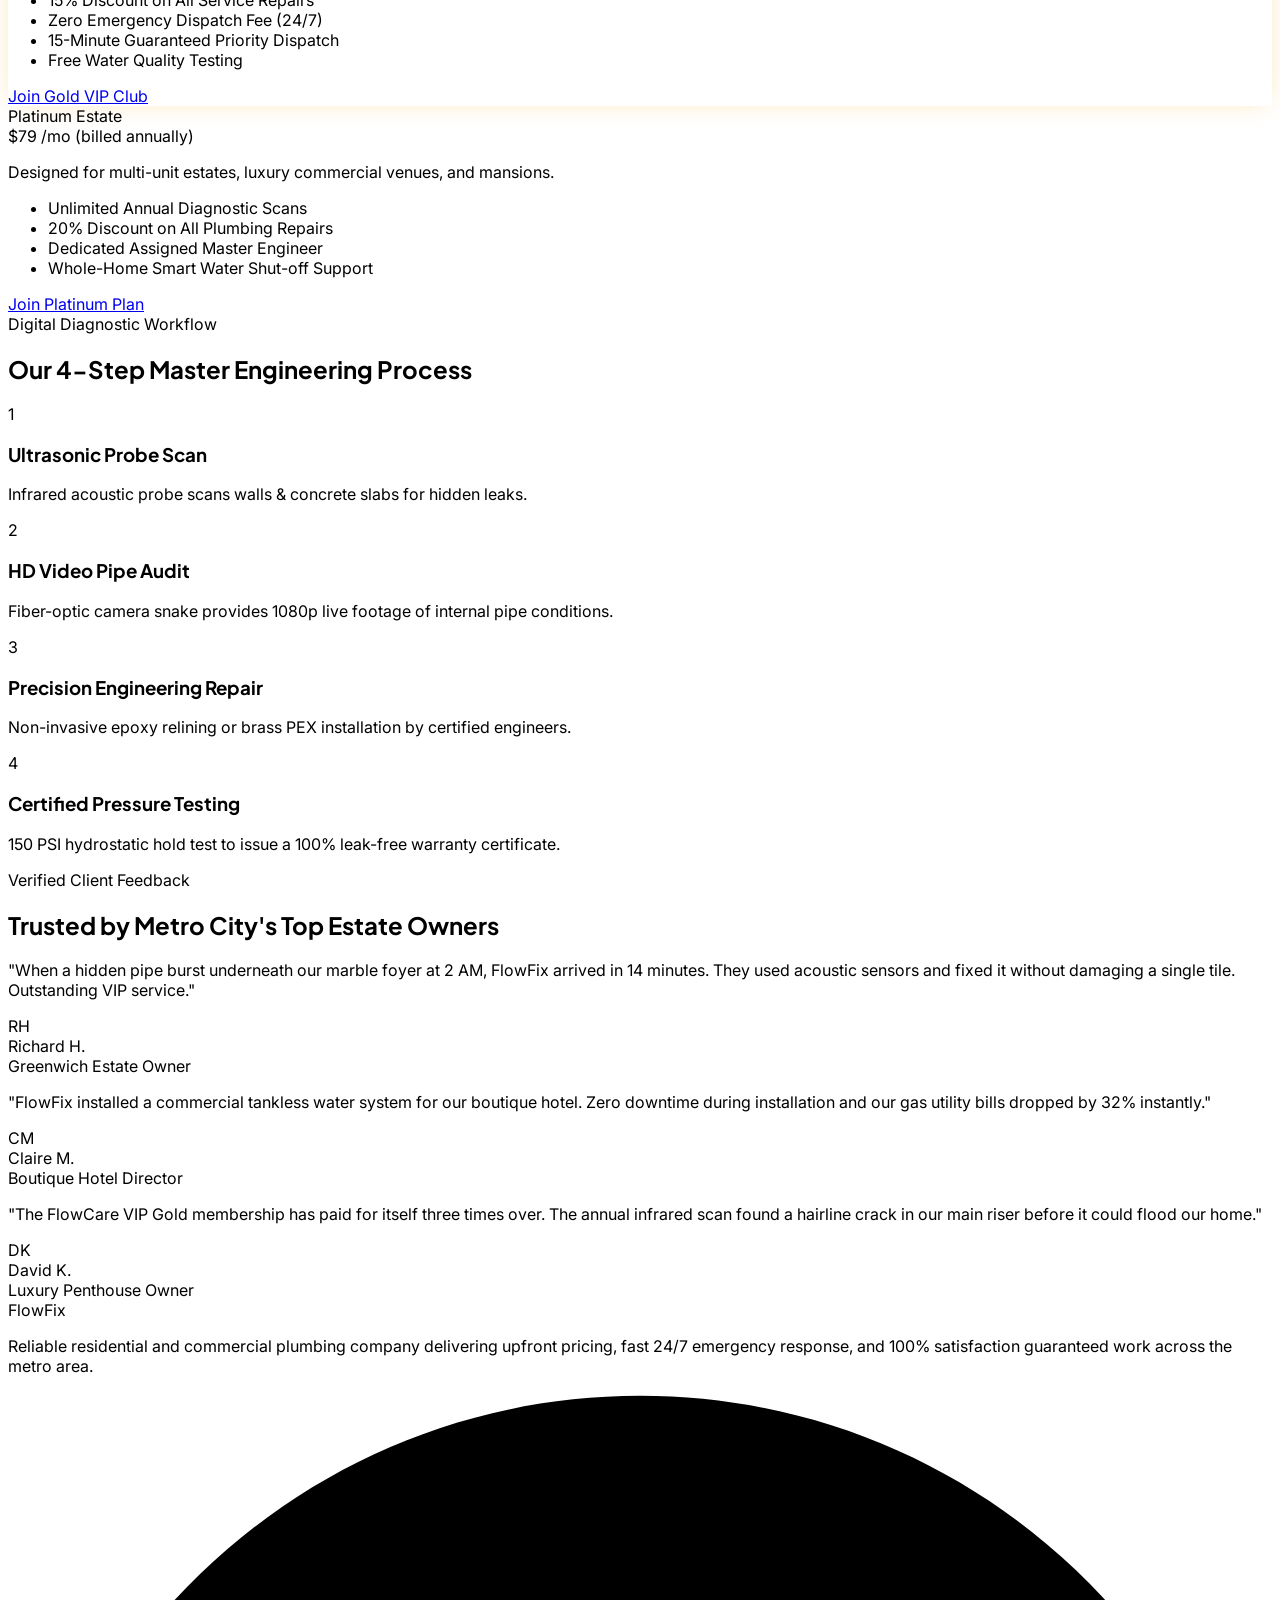
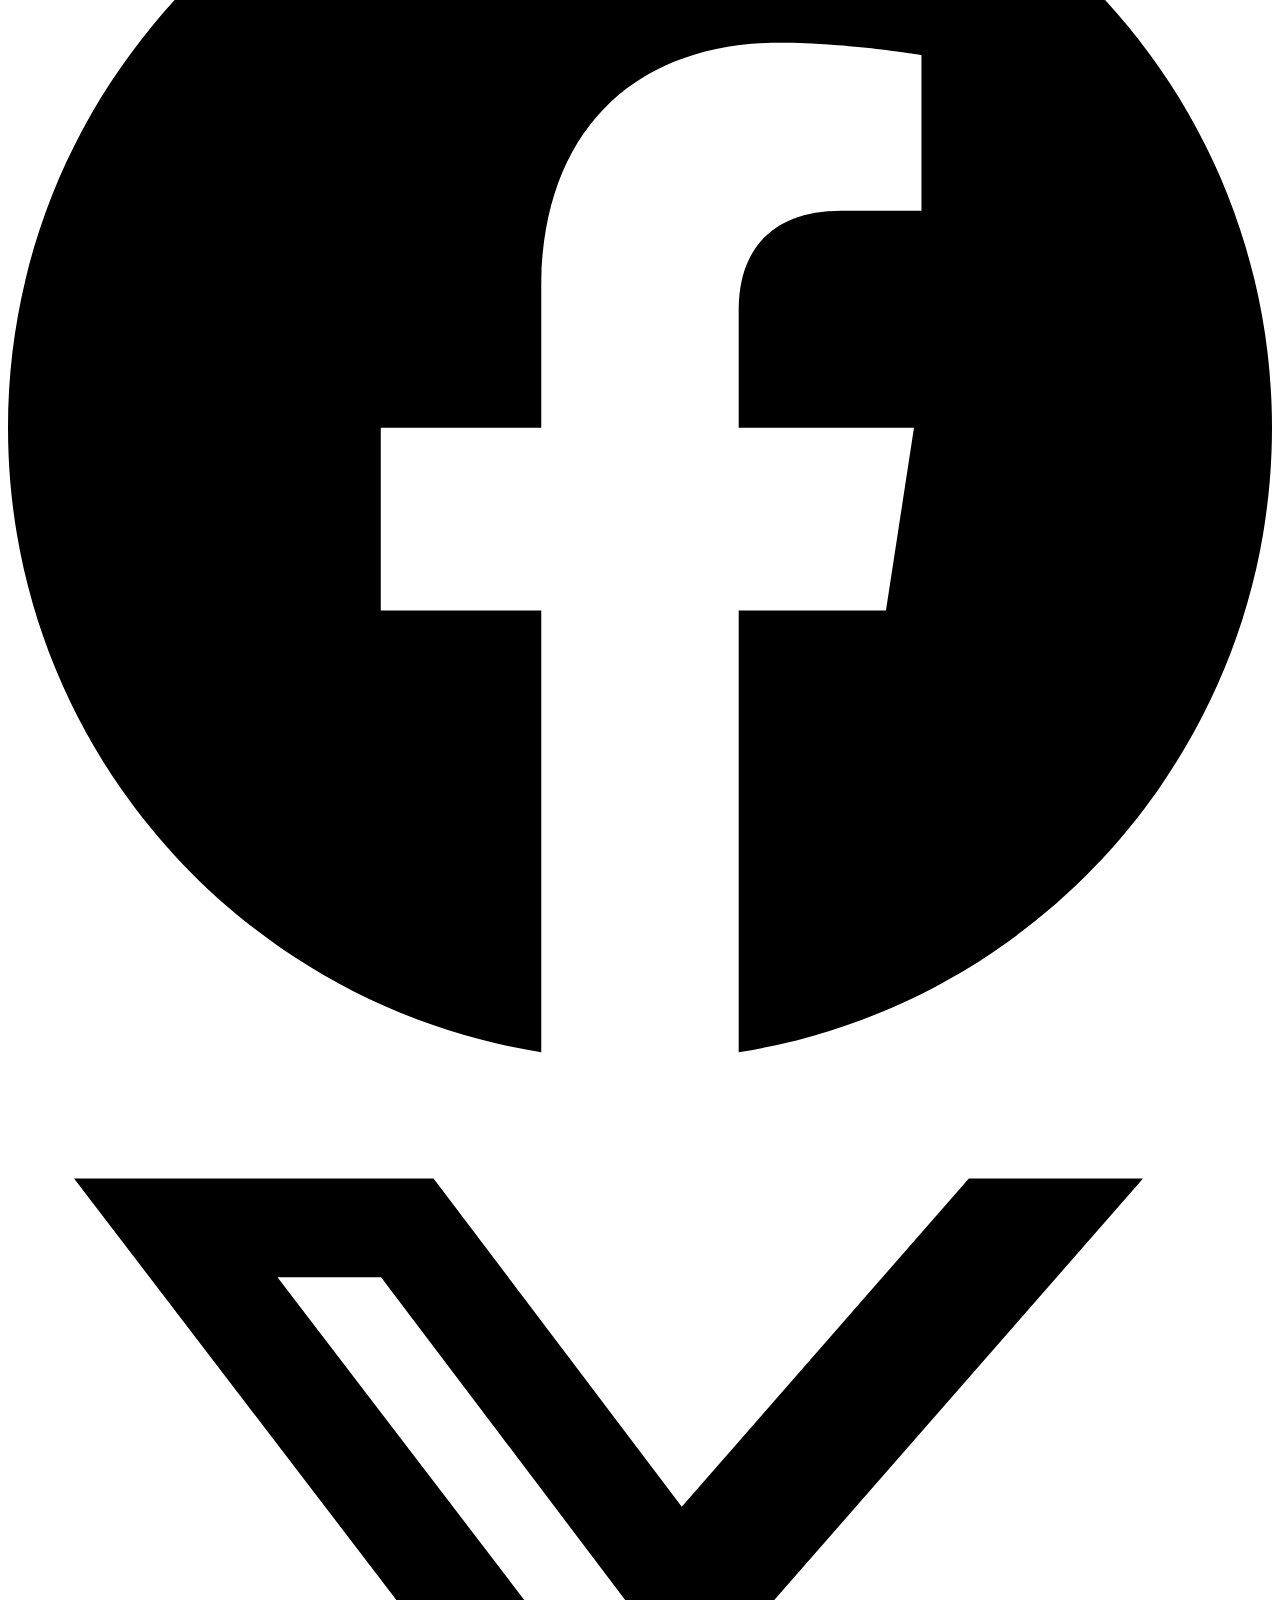
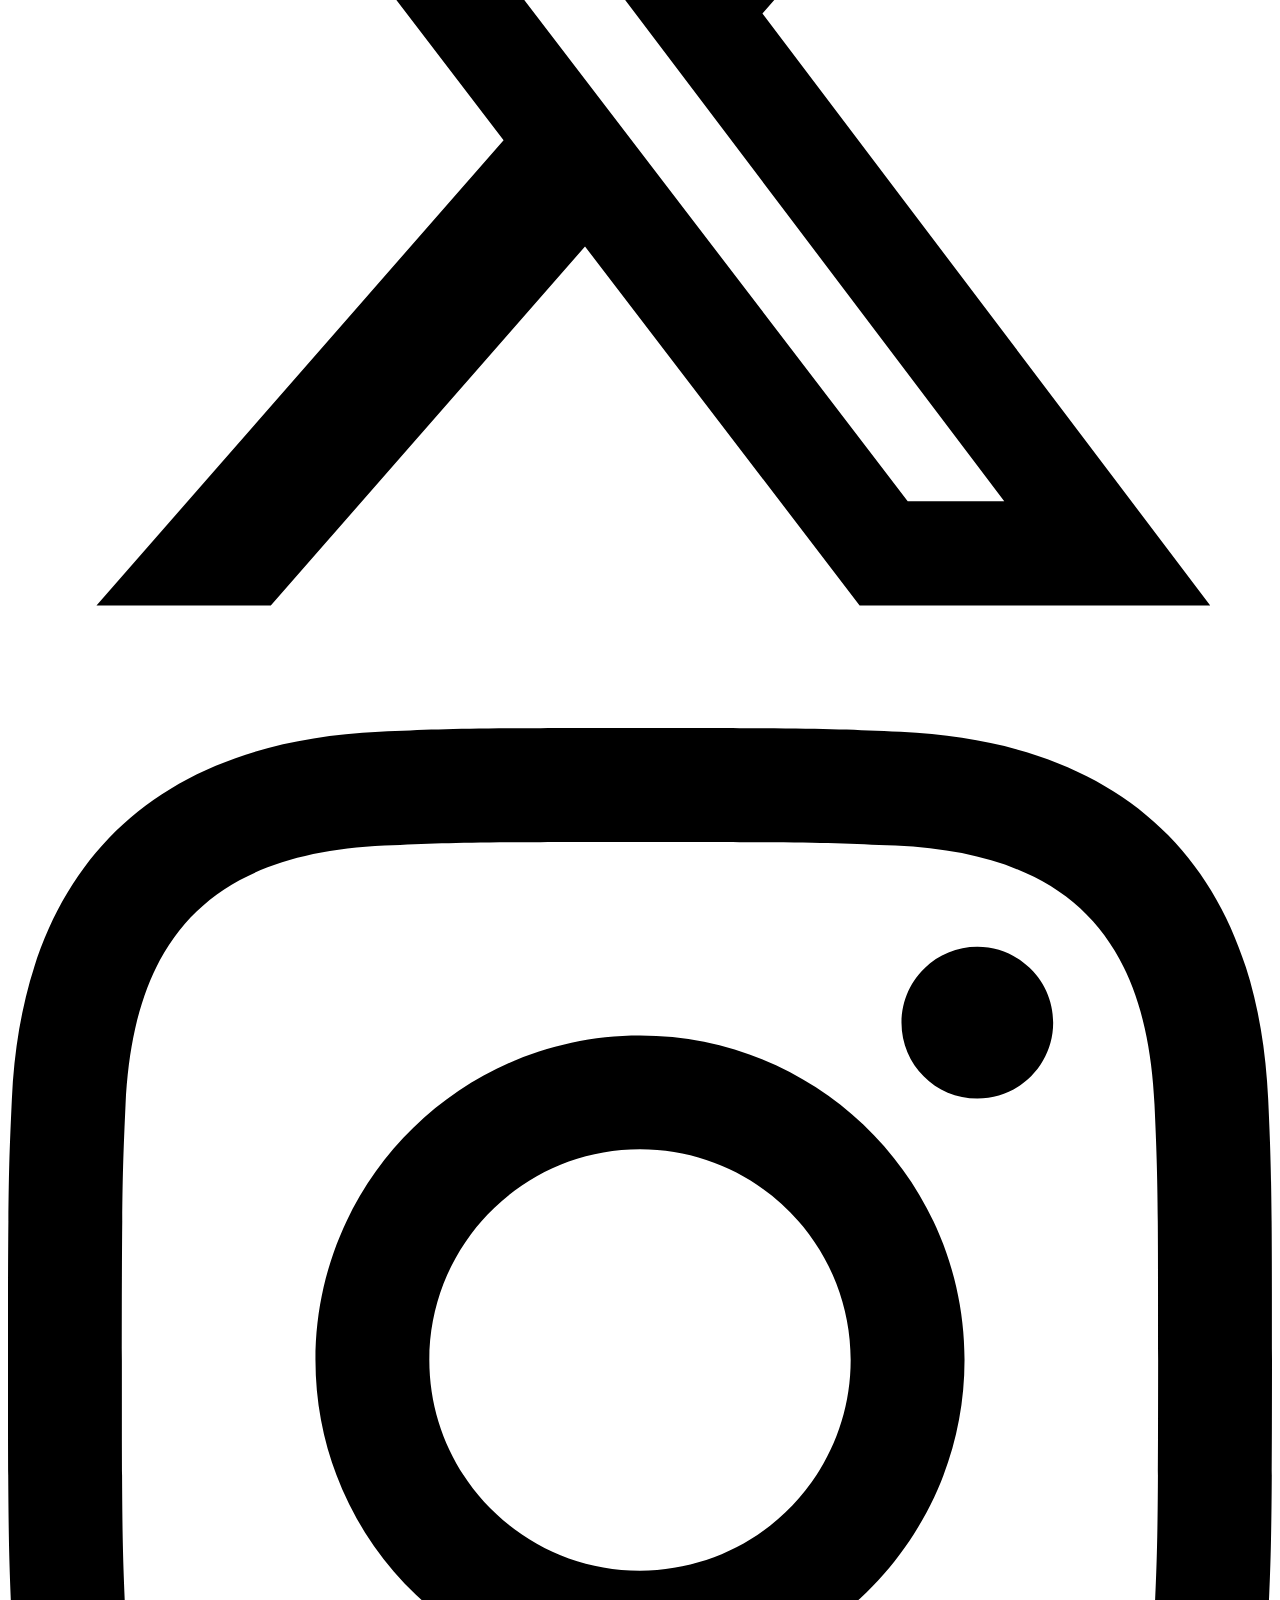
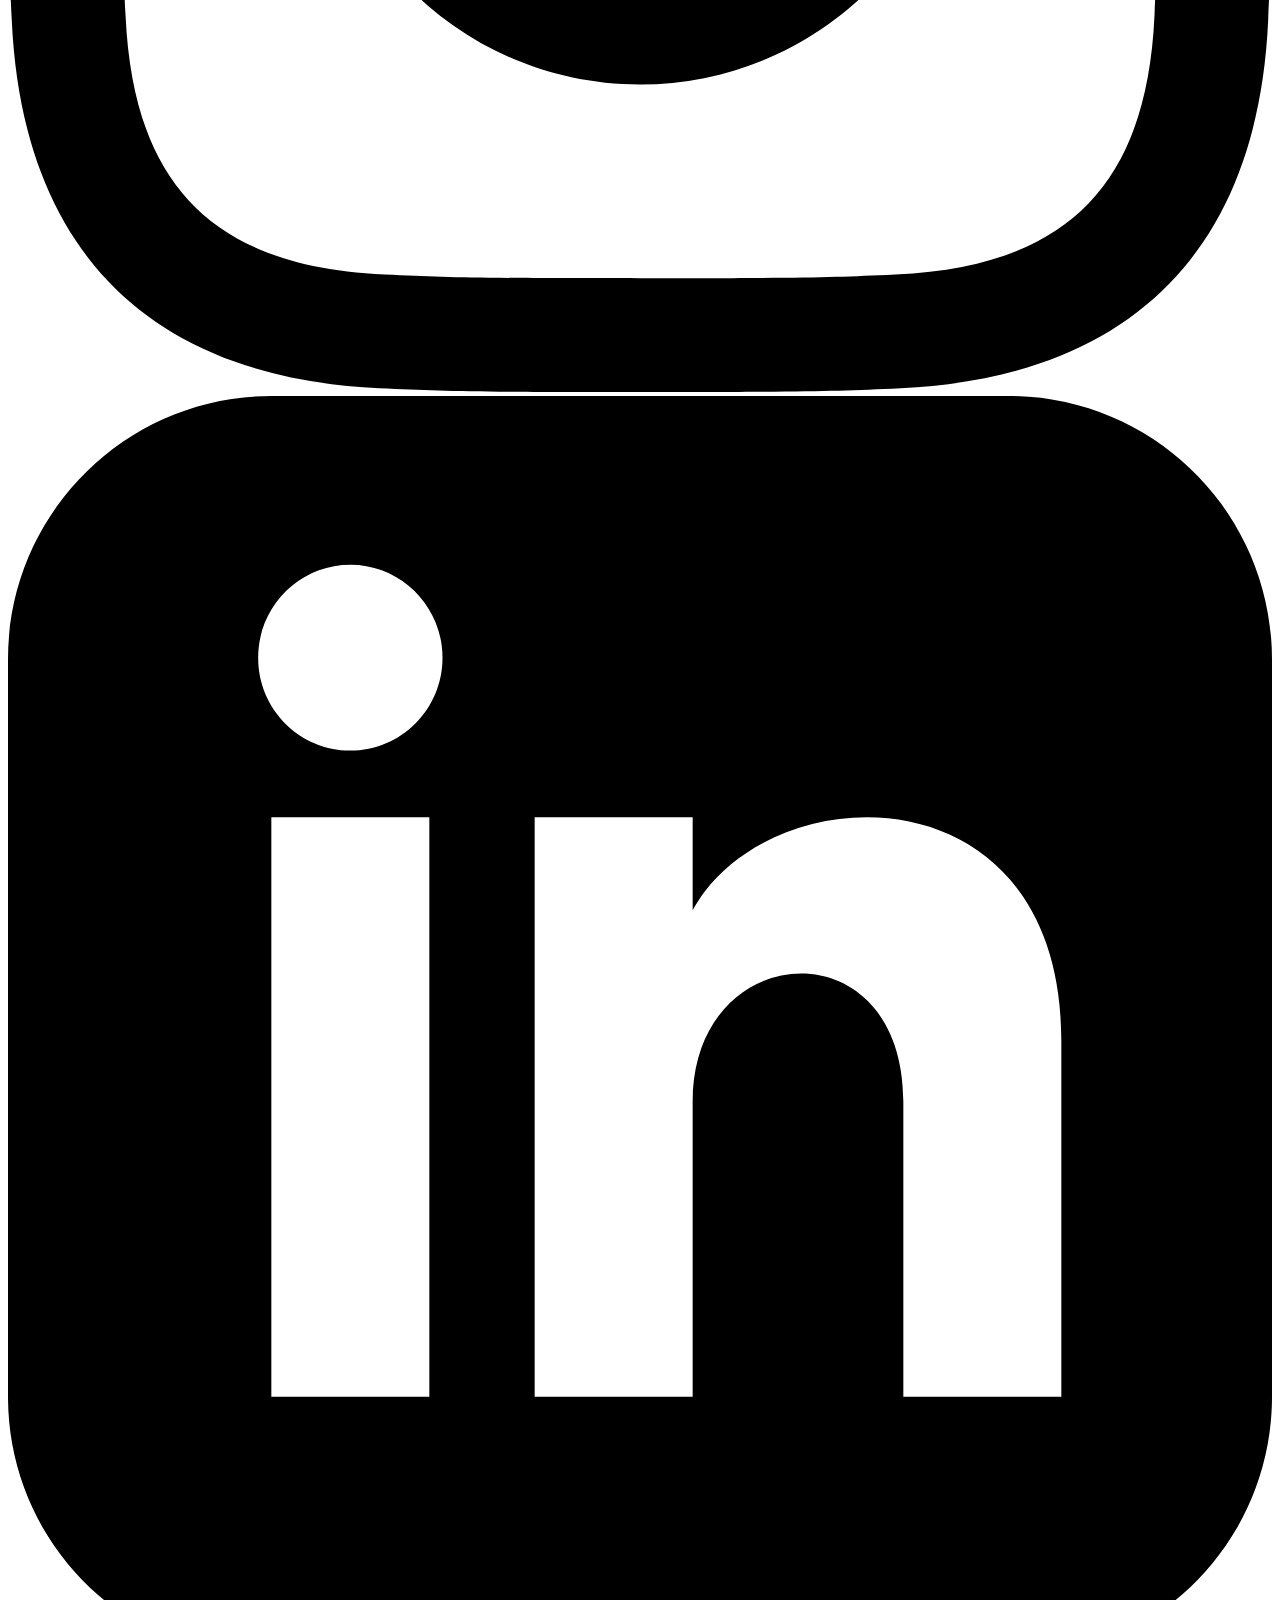
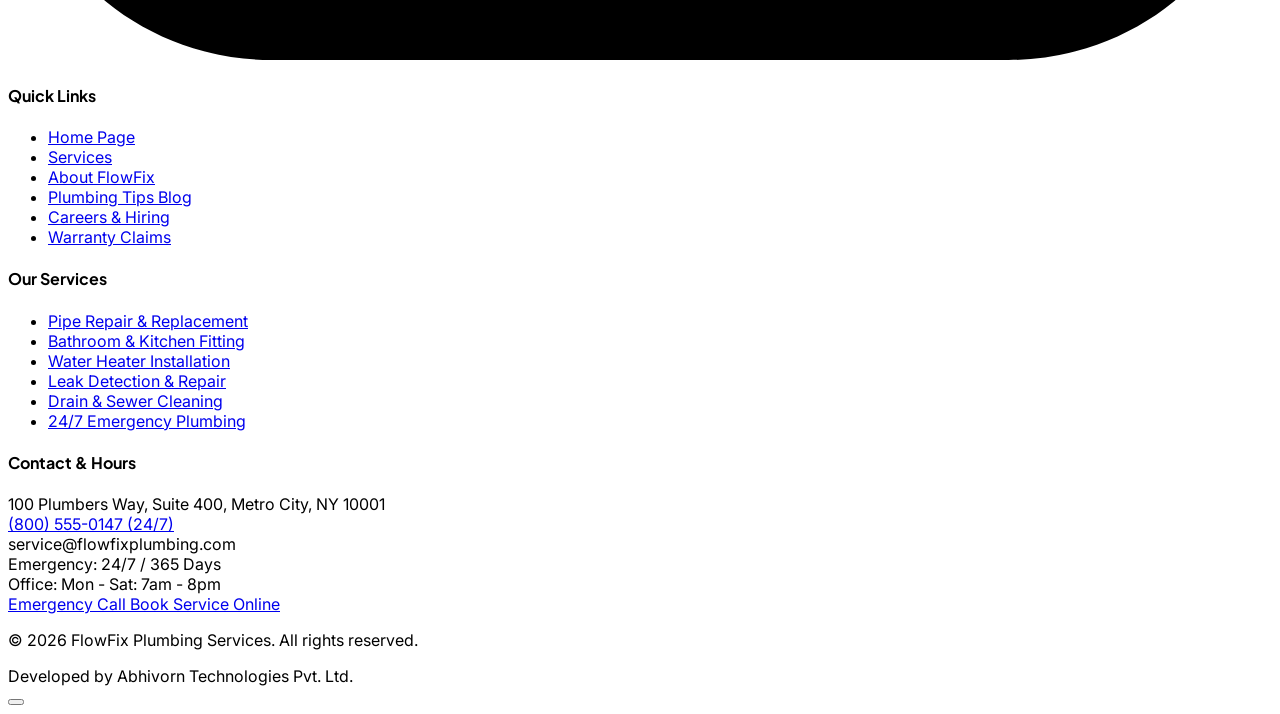
==== commit 396ab5f3: "new updates" ====
--- a/plumbing-services-template/index-2.html
+++ b/plumbing-services-template/index-2.html
@@ -164,29 +164,41 @@
 
         <!-- Controls & Header CTAs -->
         <div class="hidden lg:flex items-center space-x-2.5">
-          <button type="button" class="theme-toggle-btn p-1.5 rounded-lg border border-slate-200 dark:border-slate-700 text-slate-600 dark:text-slate-300 hover:bg-slate-100 dark:hover:bg-slate-800 transition-colors" aria-label="Toggle dark/light mode">
+          
+          <!-- Theme Toggle -->
+          <button type="button" class="theme-toggle-btn inline-flex items-center justify-center p-1.5 rounded-lg border border-slate-200 dark:border-slate-700 text-slate-600 dark:text-slate-300 hover:bg-slate-100 dark:hover:bg-slate-800 transition-colors" aria-label="Toggle dark/light mode">
             <i data-lucide="sun" class="w-4 h-4 hidden dark:block text-amber-400"></i>
             <i data-lucide="moon" class="w-4 h-4 block dark:hidden text-slate-600"></i>
           </button>
-          <button type="button" class="rtl-toggle-btn p-1.5 rounded-lg border border-slate-200 dark:border-slate-700 text-slate-600 dark:text-slate-300 hover:bg-slate-100 dark:hover:bg-slate-800 transition-colors" aria-label="Toggle LTR/RTL layout direction" title="Toggle Layout Direction (LTR/RTL)">
+
+          <!-- RTL Toggle Button -->
+          <button type="button" class="rtl-toggle-btn inline-flex items-center justify-center p-1.5 rounded-lg border border-slate-200 dark:border-slate-700 text-slate-600 dark:text-slate-300 hover:bg-slate-100 dark:hover:bg-slate-800 transition-colors" aria-label="Toggle LTR/RTL layout direction" title="Toggle Layout Direction (LTR/RTL)">
             <i data-lucide="arrow-left-right" class="w-4 h-4"></i>
           </button>
-          <a href="tel:8005550147" class="inline-flex items-center gap-1.5 px-3.5 py-1.5 rounded-lg bg-amber-500 text-slate-950 hover:bg-amber-400 font-bold text-xs shadow-sm transition-all active:scale-95">
-            <i data-lucide="phone-call" class="w-3.5 h-3.5"></i>
-            <span>VIP Dispatch</span>
+
+          <!-- Secondary CTA: Emergency Call -->
+          <a href="tel:8005550147" class="inline-flex items-center gap-1.5 px-3 py-1.5 rounded-lg bg-red-50 text-red-700 border border-red-200 hover:bg-red-100 dark:bg-red-950/40 dark:text-red-300 dark:border-red-800 dark:hover:bg-red-900/60 font-semibold text-xs uppercase tracking-wider transition-all shadow-sm">
+            <i data-lucide="phone" class="w-3.5 h-3.5 text-red-600"></i>
+            <span>Emergency Call</span>
+          </a>
+
+          <!-- Primary CTA: Book a Service -->
+          <a href="pages/booking.html" class="inline-flex items-center gap-1.5 px-3.5 py-1.5 rounded-lg bg-teal-600 text-white hover:bg-teal-700 font-semibold text-xs transition-all shadow-sm active:scale-95">
+            <i data-lucide="calendar" class="w-3.5 h-3.5"></i>
+            <span>Book a Service</span>
           </a>
         </div>
 
         <!-- Mobile Menu Hamburger & Controls -->
         <div class="flex items-center gap-1.5 lg:hidden">
-          <button type="button" class="theme-toggle-btn p-1.5 rounded-lg border border-slate-200 dark:border-slate-700 text-slate-600 dark:text-slate-300" aria-label="Toggle dark/light mode">
+          <button type="button" class="theme-toggle-btn inline-flex items-center justify-center p-1.5 rounded-lg border border-slate-200 dark:border-slate-700 text-slate-600 dark:text-slate-300" aria-label="Toggle dark/light mode">
             <i data-lucide="sun" class="w-4 h-4 hidden dark:block text-amber-400"></i>
             <i data-lucide="moon" class="w-4 h-4 block dark:hidden"></i>
           </button>
-          <button type="button" class="rtl-toggle-btn p-1.5 rounded-lg border border-slate-200 dark:border-slate-700 text-slate-600 dark:text-slate-300 transition-colors" aria-label="Toggle LTR/RTL layout direction" title="Toggle Layout Direction (LTR/RTL)">
+          <button type="button" class="rtl-toggle-btn inline-flex items-center justify-center p-1.5 rounded-lg border border-slate-200 dark:border-slate-700 text-slate-600 dark:text-slate-300 transition-colors" aria-label="Toggle LTR/RTL layout direction" title="Toggle Layout Direction (LTR/RTL)">
             <i data-lucide="arrow-left-right" class="w-4 h-4"></i>
           </button>
-          <button type="button" id="mobile-menu-btn" class="p-1.5 rounded-lg text-slate-700 dark:text-slate-200 hover:bg-slate-100 dark:hover:bg-slate-800 focus:outline-none" aria-expanded="false" aria-label="Toggle mobile menu">
+          <button type="button" id="mobile-menu-btn" class="inline-flex items-center justify-center p-1.5 rounded-lg text-slate-700 dark:text-slate-200 hover:bg-slate-100 dark:hover:bg-slate-800 focus:outline-none" aria-expanded="false" aria-label="Toggle mobile menu">
             <i data-lucide="menu" class="w-5 h-5"></i>
           </button>
         </div>
--- a/plumbing-services-template/assets/css/style.css
+++ b/plumbing-services-template/assets/css/style.css
@@ -272,13 +272,43 @@
   select,
   #mobile-menu-btn,
   #mobile-menu-close-btn,
-  .theme-toggle-btn,
-  .rtl-toggle-btn,
   .floating-call-btn {
     min-height: 44px;
     min-width: 44px;
     touch-action: manipulation;
   }
+}
+
+/* Center icons inside toggle, menu, and back-to-top buttons with reduced button padding */
+.theme-toggle-btn,
+.rtl-toggle-btn {
+  width: 34px !important;
+  height: 34px !important;
+  min-width: 34px !important;
+  min-height: 34px !important;
+  padding: 0.35rem !important;
+  border-radius: 0.5rem !important;
+  display: inline-flex !important;
+  align-items: center !important;
+  justify-content: center !important;
+  touch-action: manipulation;
+}
+
+.theme-toggle-btn svg,
+.theme-toggle-btn i,
+.rtl-toggle-btn svg,
+.rtl-toggle-btn i {
+  width: 18px !important;
+  height: 18px !important;
+  margin: 0 !important;
+}
+
+#mobile-menu-btn,
+#mobile-menu-close-btn,
+#back-to-top-btn {
+  display: inline-flex !important;
+  align-items: center !important;
+  justify-content: center !important;
 }
 
 /* 2. Reduced Animations on Mobile (< 640px) & Reduced Motion */
@@ -367,4 +397,159 @@
   body>article:first-of-type {
     padding-top: max(11.5rem, 184px) !important;
   }
+}
+
+/* ==========================================================================
+   5. DYNAMIC RESPONSIVE TYPOGRAPHY FOR MOBILE (Small, Medium, Large Mobile)
+   Mobile Small:  < 375px (e.g. iPhone SE, Galaxy Fold, 320px-374px)
+   Mobile Medium: 375px - 479px (e.g. iPhone 12/13/14/15, Pixel 6/7/8)
+   Mobile Large:  480px - 639px (Phablets & Large Mobile Viewports)
+   ========================================================================== */
+
+/* 5a. Mobile Small (< 375px) - Compact & High Legibility Font Scaling */
+@media (max-width: 374px) {
+  html {
+    font-size: 13.5px !important;
+  }
+
+  h1, .text-6xl, .text-5xl, .text-4xl {
+    font-size: 1.65rem !important;
+    line-height: 1.25 !important;
+    letter-spacing: -0.02em !important;
+  }
+
+  h2, .text-3xl {
+    font-size: 1.35rem !important;
+    line-height: 1.3 !important;
+    letter-spacing: -0.015em !important;
+  }
+
+  h3, .text-2xl {
+    font-size: 1.15rem !important;
+    line-height: 1.35 !important;
+  }
+
+  h4, .text-xl {
+    font-size: 1.025rem !important;
+    line-height: 1.4 !important;
+  }
+
+  p, .text-lg, .text-base {
+    font-size: 0.9rem !important;
+    line-height: 1.5 !important;
+  }
+
+  .text-sm {
+    font-size: 0.8rem !important;
+  }
+
+  .text-xs {
+    font-size: 0.725rem !important;
+  }
+
+  /* Adjust header announcement bar & top padding on small mobile */
+  header .text-\[10px\], 
+  header .text-xs {
+    font-size: 0.675rem !important;
+    line-height: 1.2 !important;
+  }
+
+  body>section:first-of-type,
+  body>main>section:first-of-type,
+  body>article:first-of-type {
+    padding-top: max(8.5rem, 136px) !important;
+  }
+}
+
+/* 5b. Mobile Medium (375px - 479px) - Balanced Mobile Font Scaling */
+@media (min-width: 375px) and (max-width: 479px) {
+  html {
+    font-size: 14.5px !important;
+  }
+
+  h1, .text-6xl, .text-5xl, .text-4xl {
+    font-size: 1.95rem !important;
+    line-height: 1.25 !important;
+    letter-spacing: -0.02em !important;
+  }
+
+  h2, .text-3xl {
+    font-size: 1.55rem !important;
+    line-height: 1.3 !important;
+  }
+
+  h3, .text-2xl {
+    font-size: 1.28rem !important;
+    line-height: 1.35 !important;
+  }
+
+  h4, .text-xl {
+    font-size: 1.1rem !important;
+    line-height: 1.4 !important;
+  }
+
+  p, .text-lg, .text-base {
+    font-size: 0.95rem !important;
+    line-height: 1.55 !important;
+  }
+
+  .text-sm {
+    font-size: 0.85rem !important;
+  }
+
+  .text-xs {
+    font-size: 0.75rem !important;
+  }
+
+  body>section:first-of-type,
+  body>main>section:first-of-type,
+  body>article:first-of-type {
+    padding-top: max(9.5rem, 152px) !important;
+  }
+}
+
+/* 5c. Mobile Large (480px - 639px) - Scaled Comfort Mobile Text */
+@media (min-width: 480px) and (max-width: 639px) {
+  html {
+    font-size: 15.5px !important;
+  }
+
+  h1, .text-6xl, .text-5xl, .text-4xl {
+    font-size: 2.25rem !important;
+    line-height: 1.25 !important;
+  }
+
+  h2, .text-3xl {
+    font-size: 1.75rem !important;
+    line-height: 1.3 !important;
+  }
+
+  h3, .text-2xl {
+    font-size: 1.4rem !important;
+    line-height: 1.35 !important;
+  }
+
+  h4, .text-xl {
+    font-size: 1.175rem !important;
+    line-height: 1.4 !important;
+  }
+
+  p, .text-lg, .text-base {
+    font-size: 1rem !important;
+    line-height: 1.6 !important;
+  }
+
+  .text-sm {
+    font-size: 0.875rem !important;
+  }
+
+  .text-xs {
+    font-size: 0.775rem !important;
+  }
+
+  body>section:first-of-type,
+  body>main>section:first-of-type,
+  body>article:first-of-type {
+    padding-top: max(10.5rem, 168px) !important;
+  }
 }
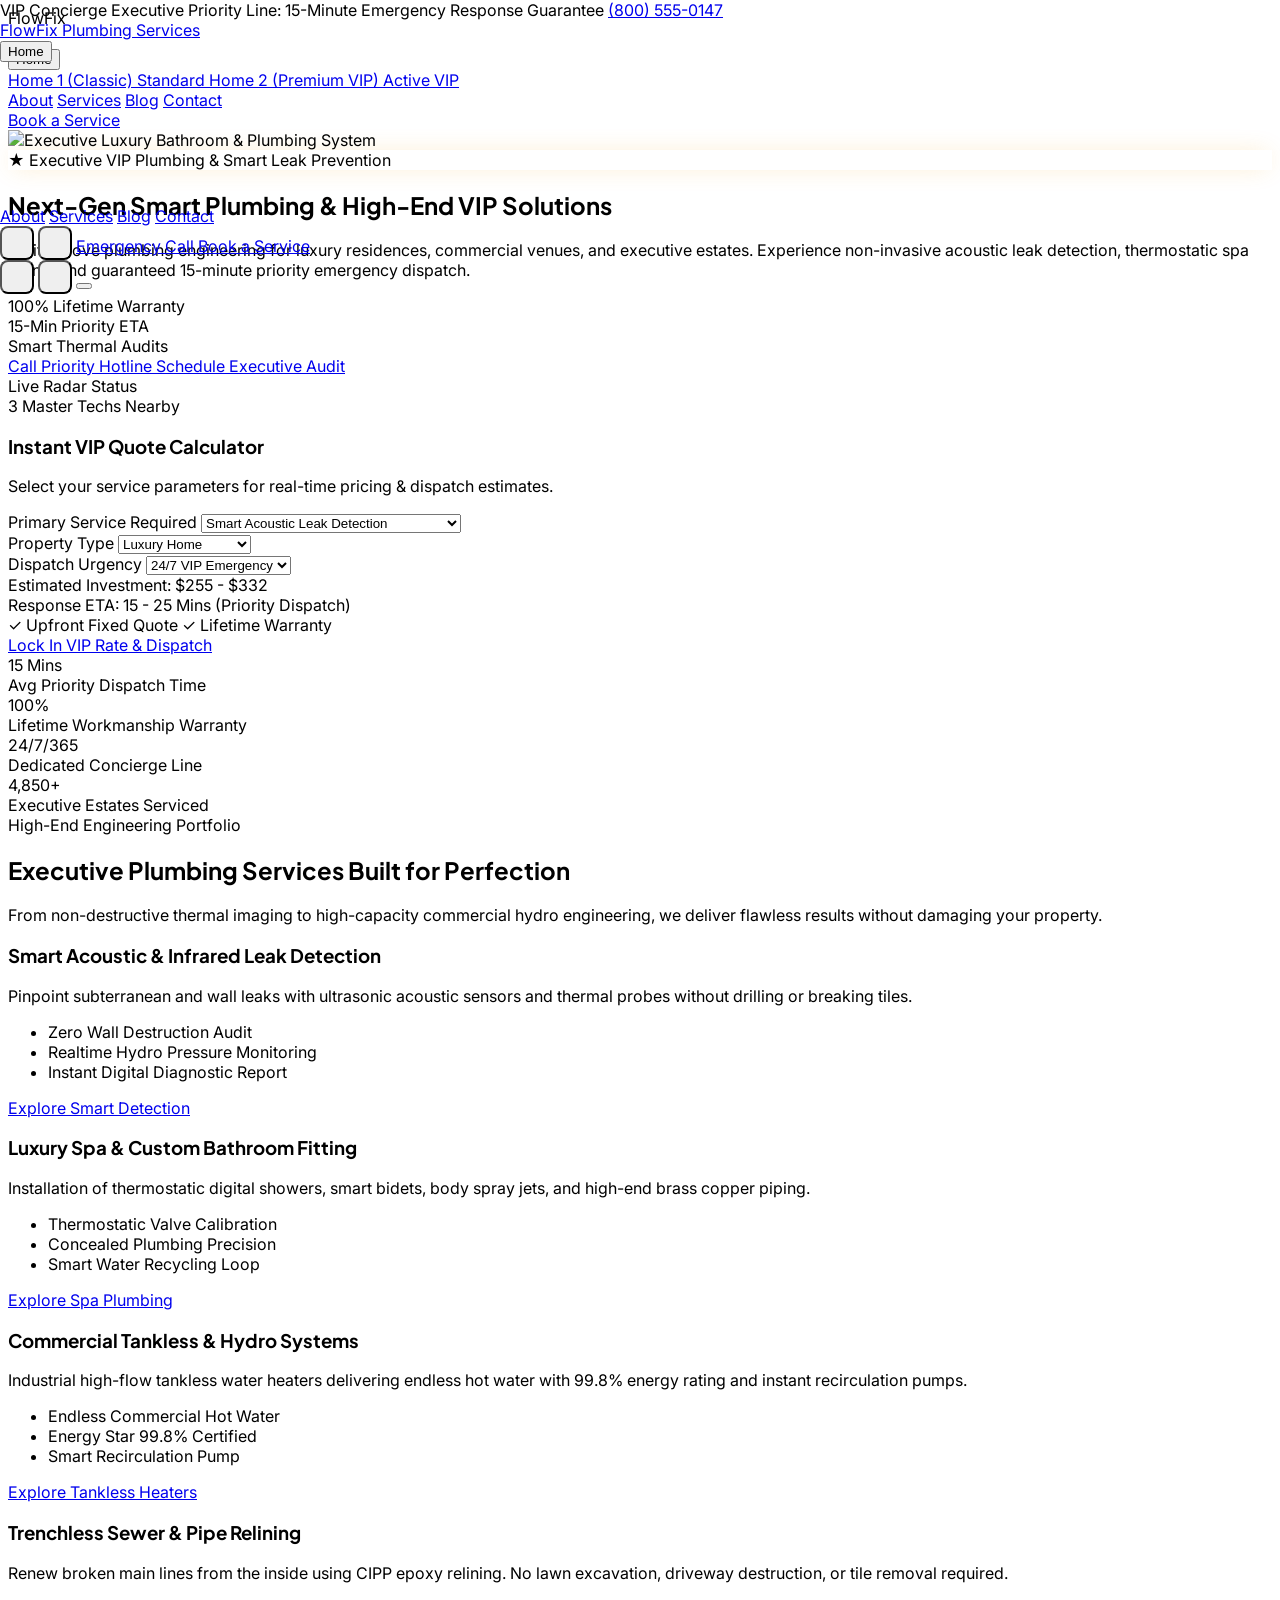
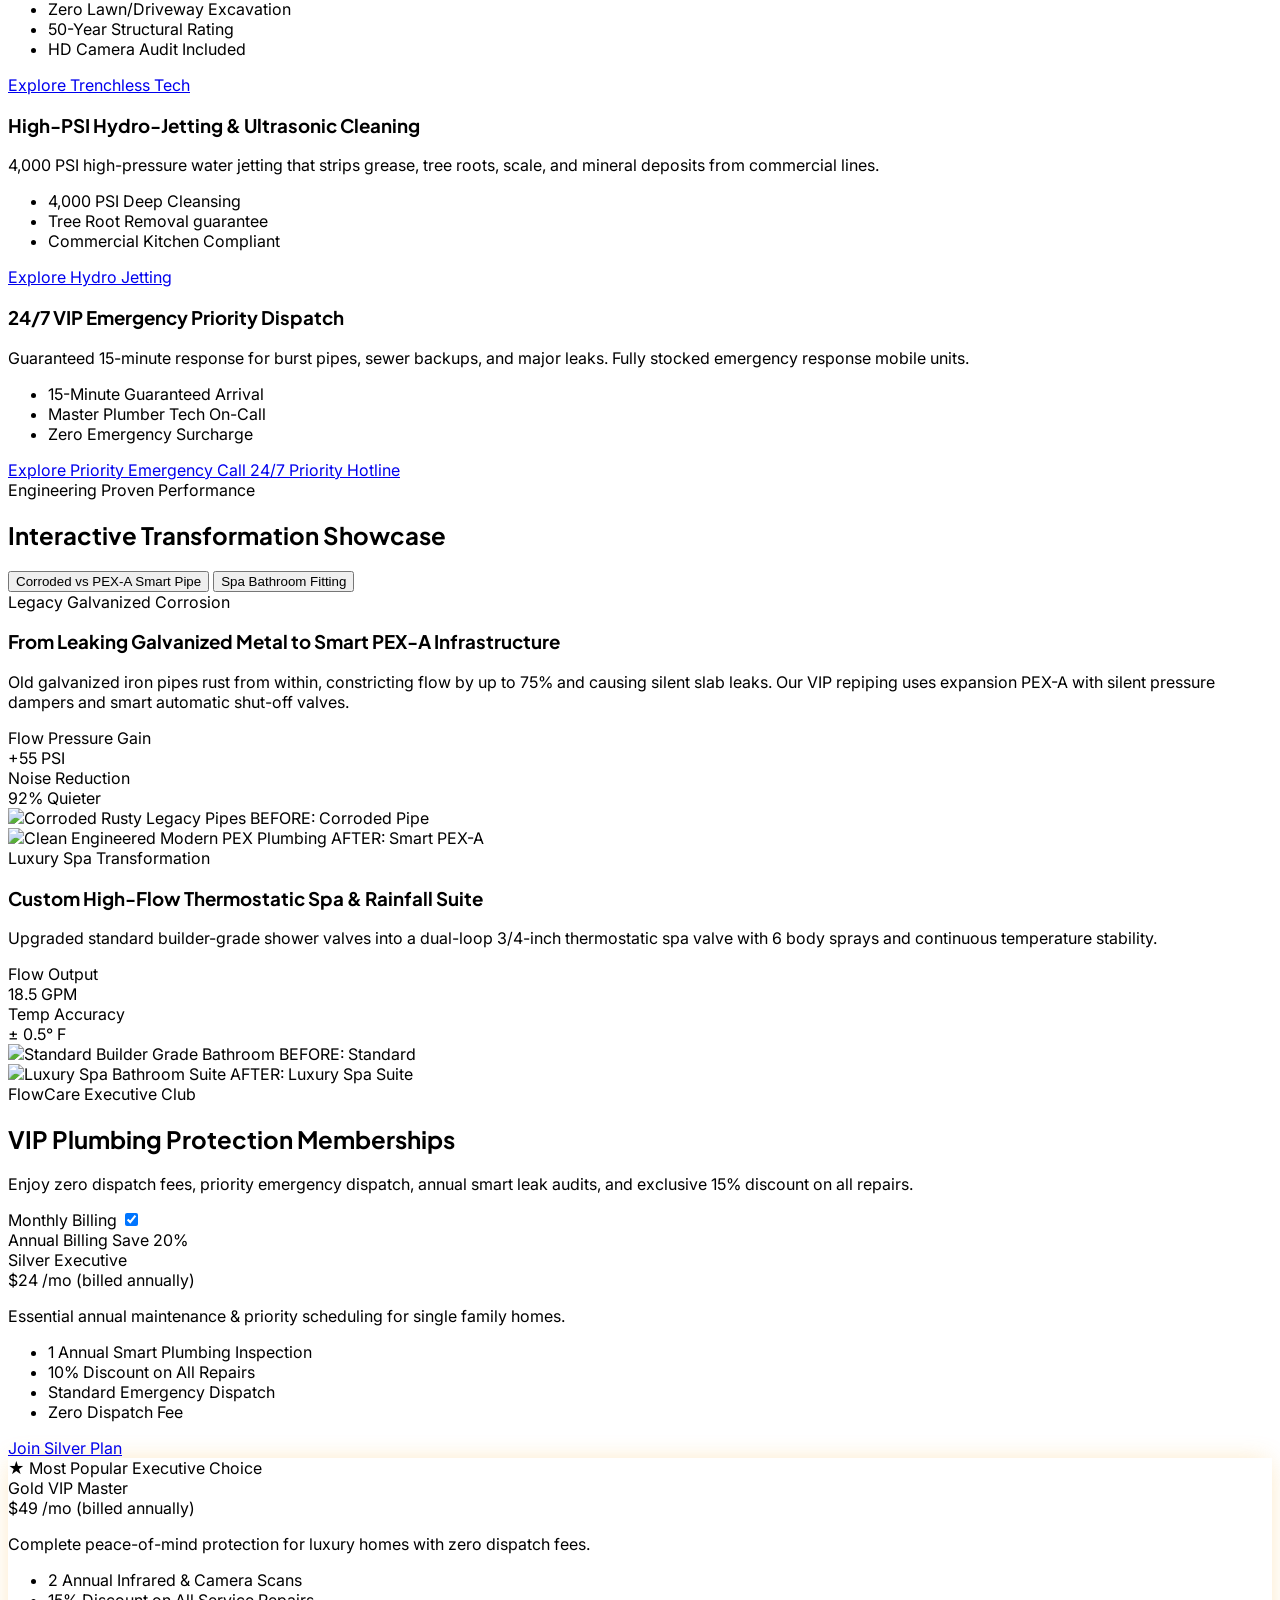
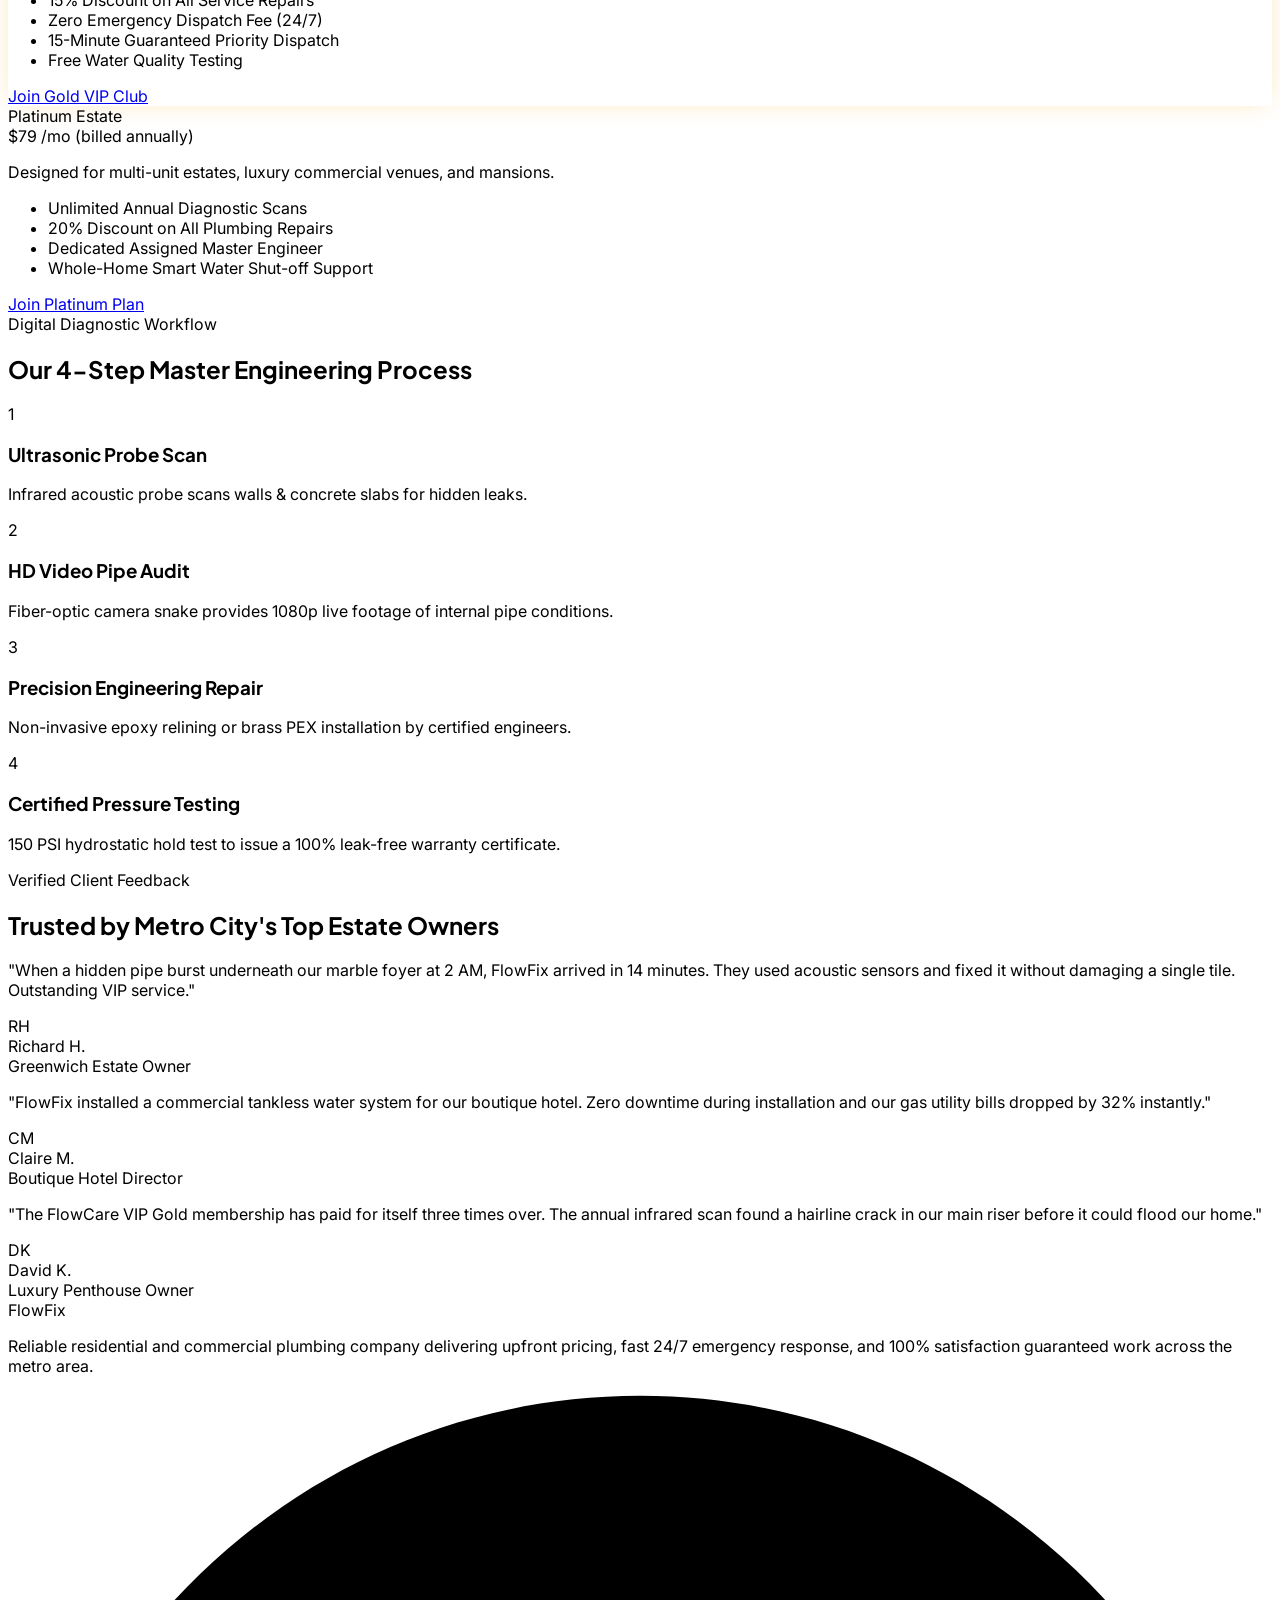
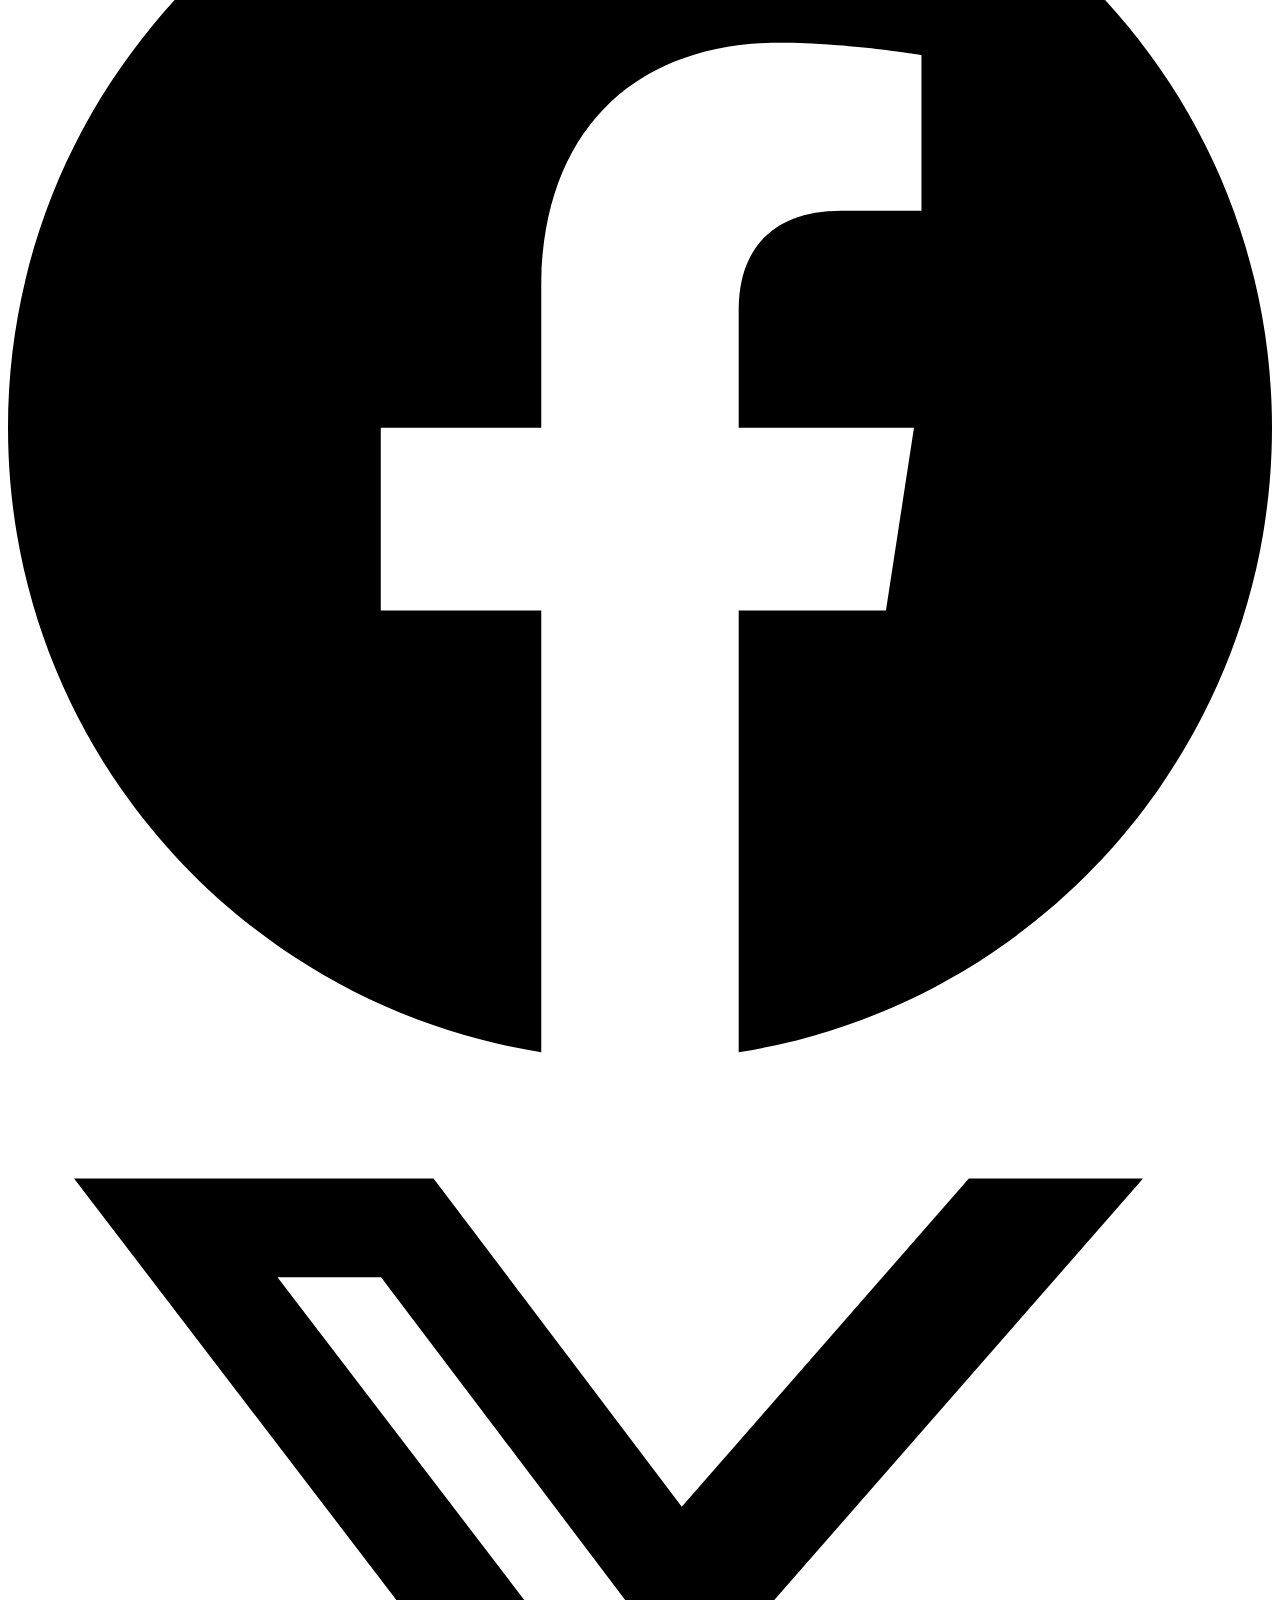
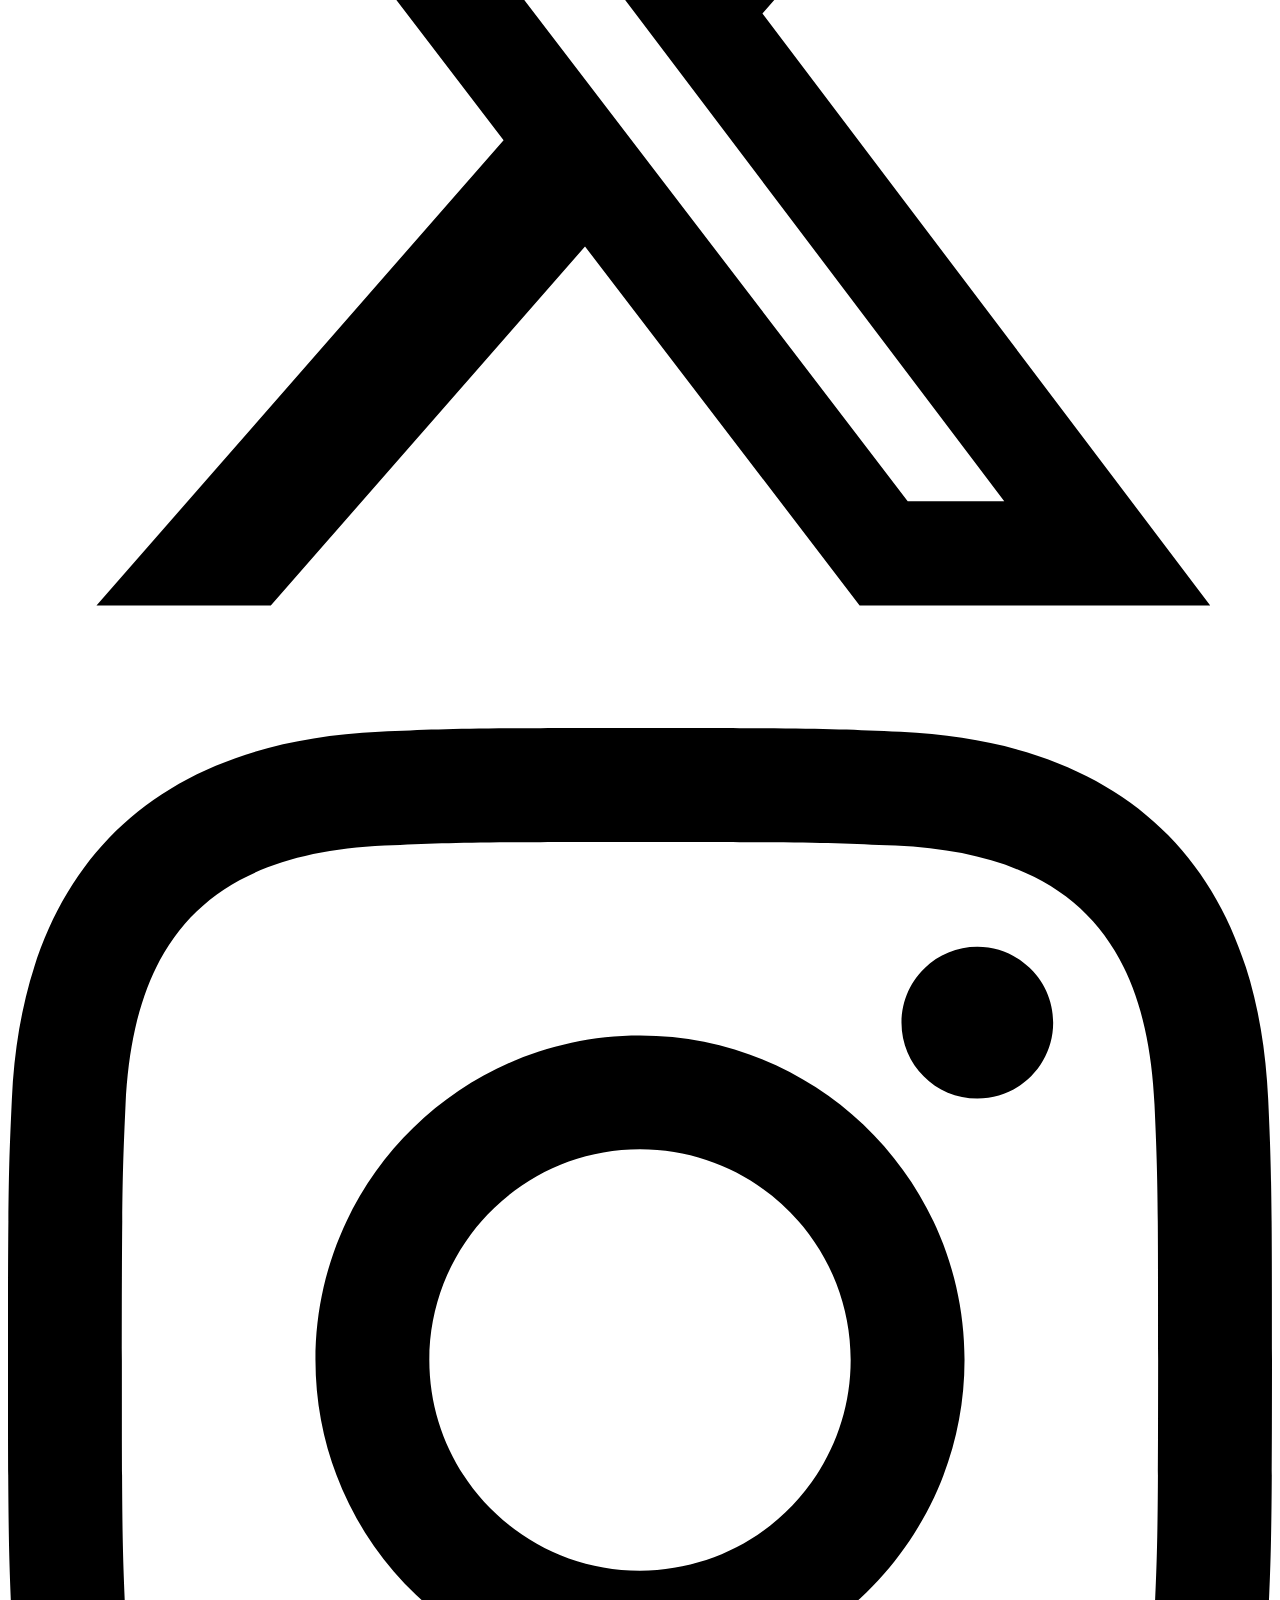
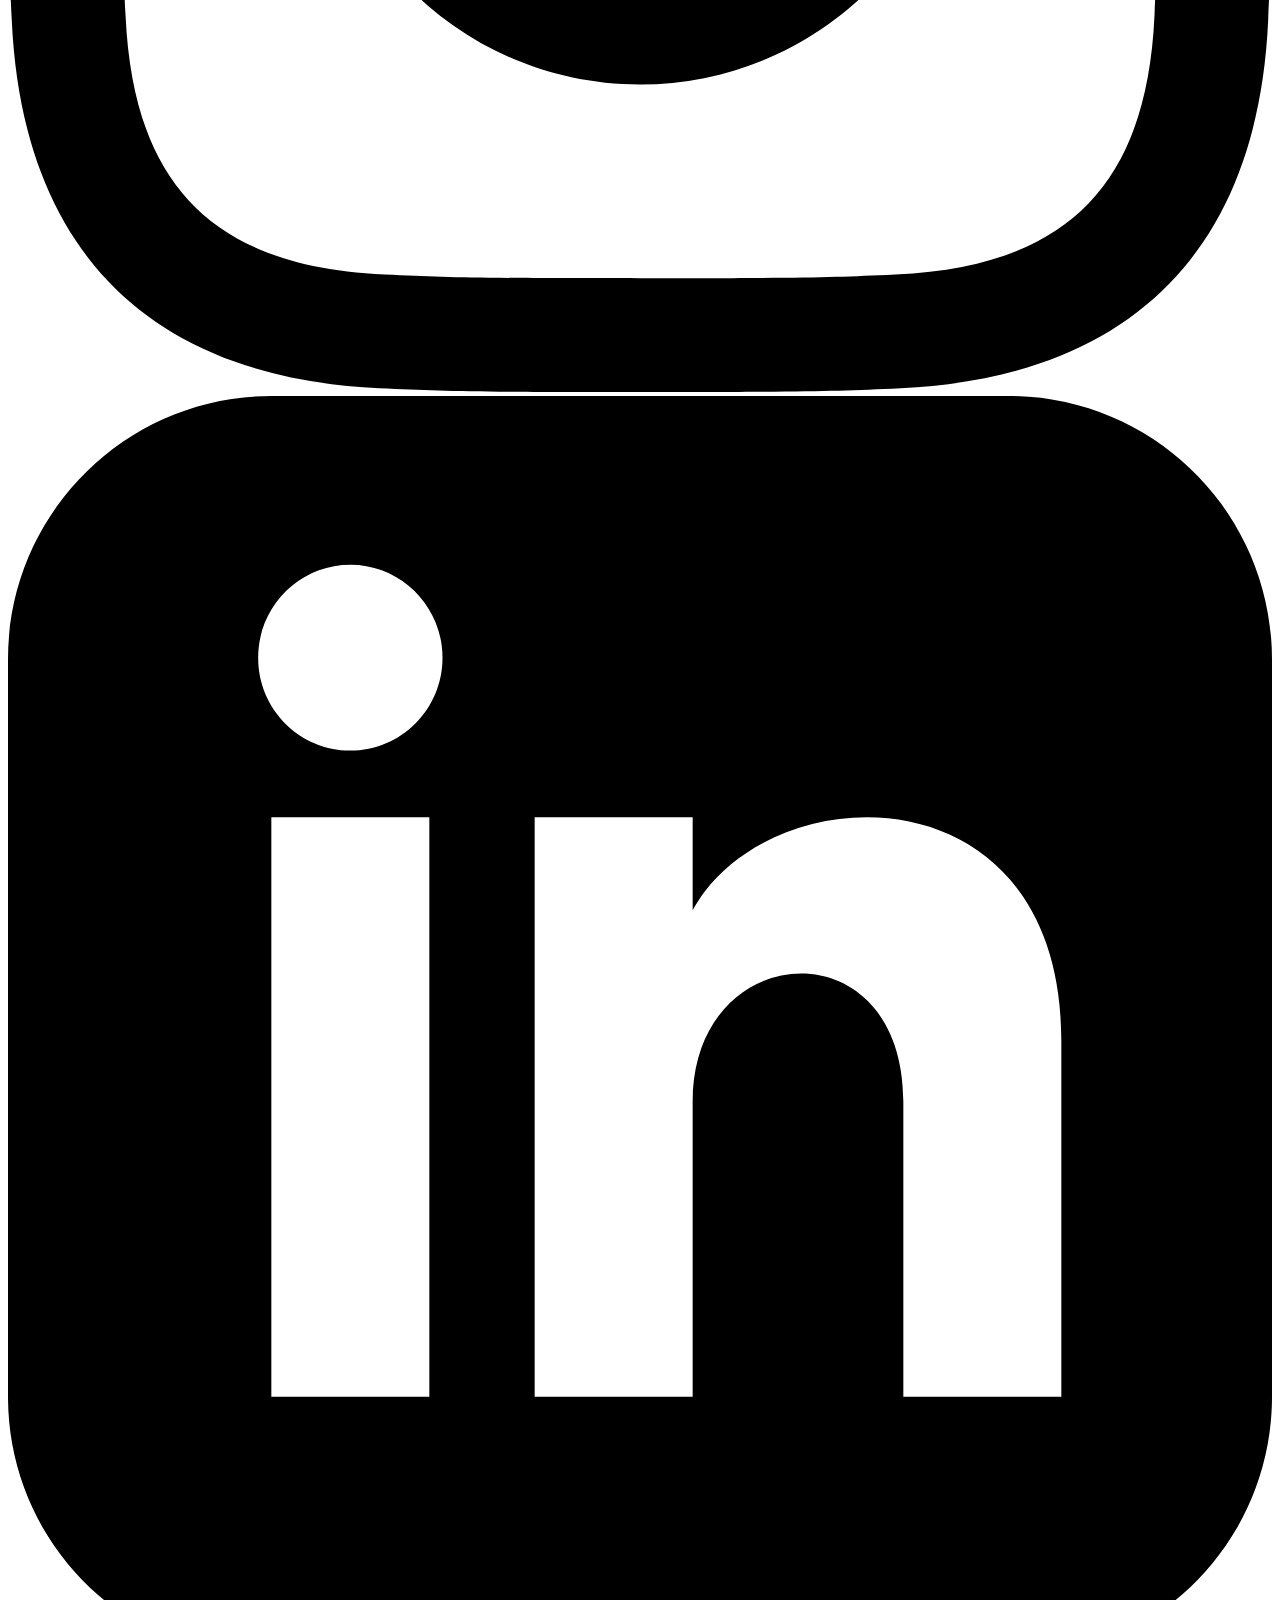
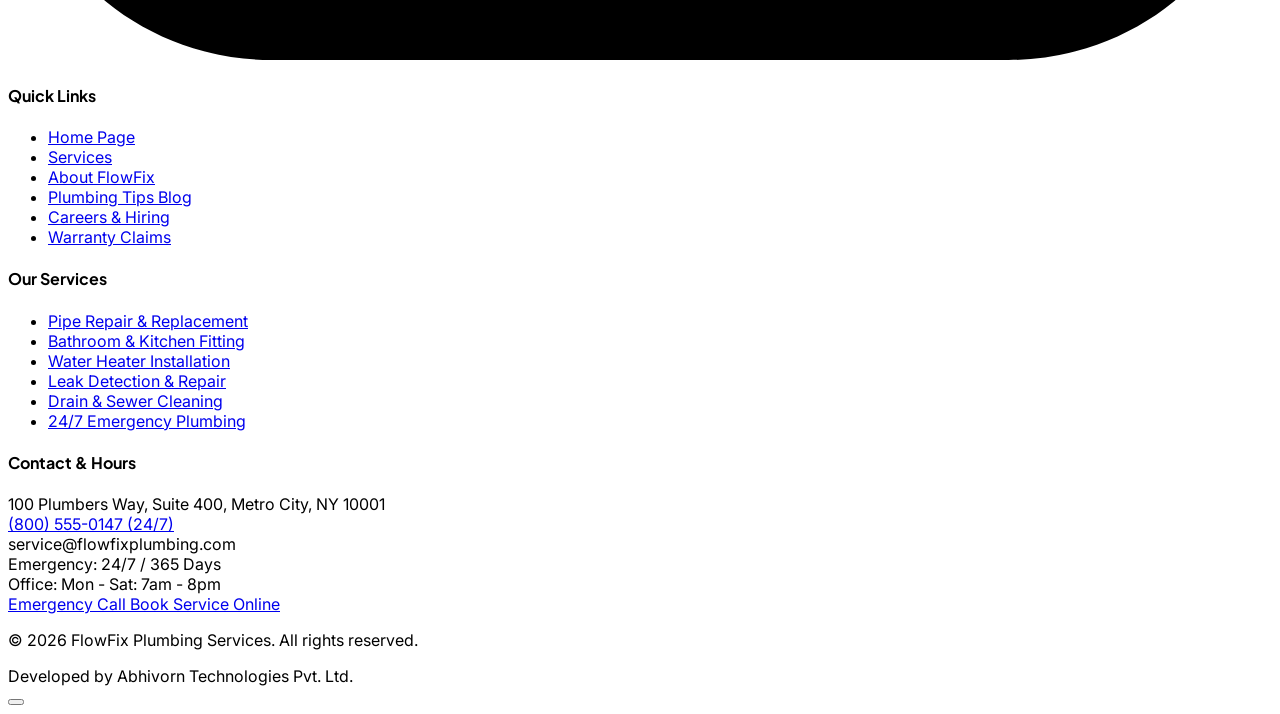
==== commit ce2028ec: "new updates" ====
--- a/plumbing-services-template/index-2.html
+++ b/plumbing-services-template/index-2.html
@@ -97,7 +97,7 @@
   <!-- Header Section (Fixed Top Navbar) -->
   <header class="fixed top-0 left-0 right-0 z-50 bg-white/95 dark:bg-slate-900/95 backdrop-blur-md border-b border-slate-200 dark:border-slate-800 transition-all">
     <!-- VIP Emergency Announcement Bar -->
-    <div class="bg-gradient-to-r from-amber-600 via-teal-700 to-slate-900 text-white py-1.5 px-3 text-center text-[10px] sm:text-xs md:text-sm font-bold leading-tight flex flex-wrap items-center justify-center gap-1 md:gap-2 shadow-md">
+    <div class="hidden xl:flex bg-gradient-to-r from-amber-600 via-teal-700 to-slate-900 text-white py-1.5 px-3 text-center text-sm font-bold leading-tight flex-wrap items-center justify-center gap-2 shadow-md">
       <span class="inline-flex items-center gap-1 shrink-0">
         <span class="inline-flex items-center gap-1 px-1.5 py-0.5 rounded bg-amber-400 text-slate-950 text-[9px] sm:text-[10px] uppercase font-black tracking-wider">VIP Concierge</span>
         <i data-lucide="shield-check" class="w-3.5 h-3.5 text-amber-300"></i>
@@ -253,10 +253,6 @@
     </div>
 
     <div class="space-y-3 pt-6 border-t border-slate-200 dark:border-slate-800">
-      <a href="tel:8005550147" class="w-full flex items-center justify-center gap-2 py-3 rounded-lg bg-red-600 hover:bg-red-700 text-white font-bold text-sm shadow-md">
-        <i data-lucide="phone-call" class="w-4 h-4"></i>
-        <span>Emergency Call (24/7)</span>
-      </a>
       <a href="pages/booking.html" class="w-full flex items-center justify-center gap-2 py-3 rounded-lg bg-teal-600 hover:bg-teal-700 text-white font-bold text-sm shadow-md">
         <i data-lucide="calendar" class="w-4 h-4"></i>
         <span>Book a Service</span>
